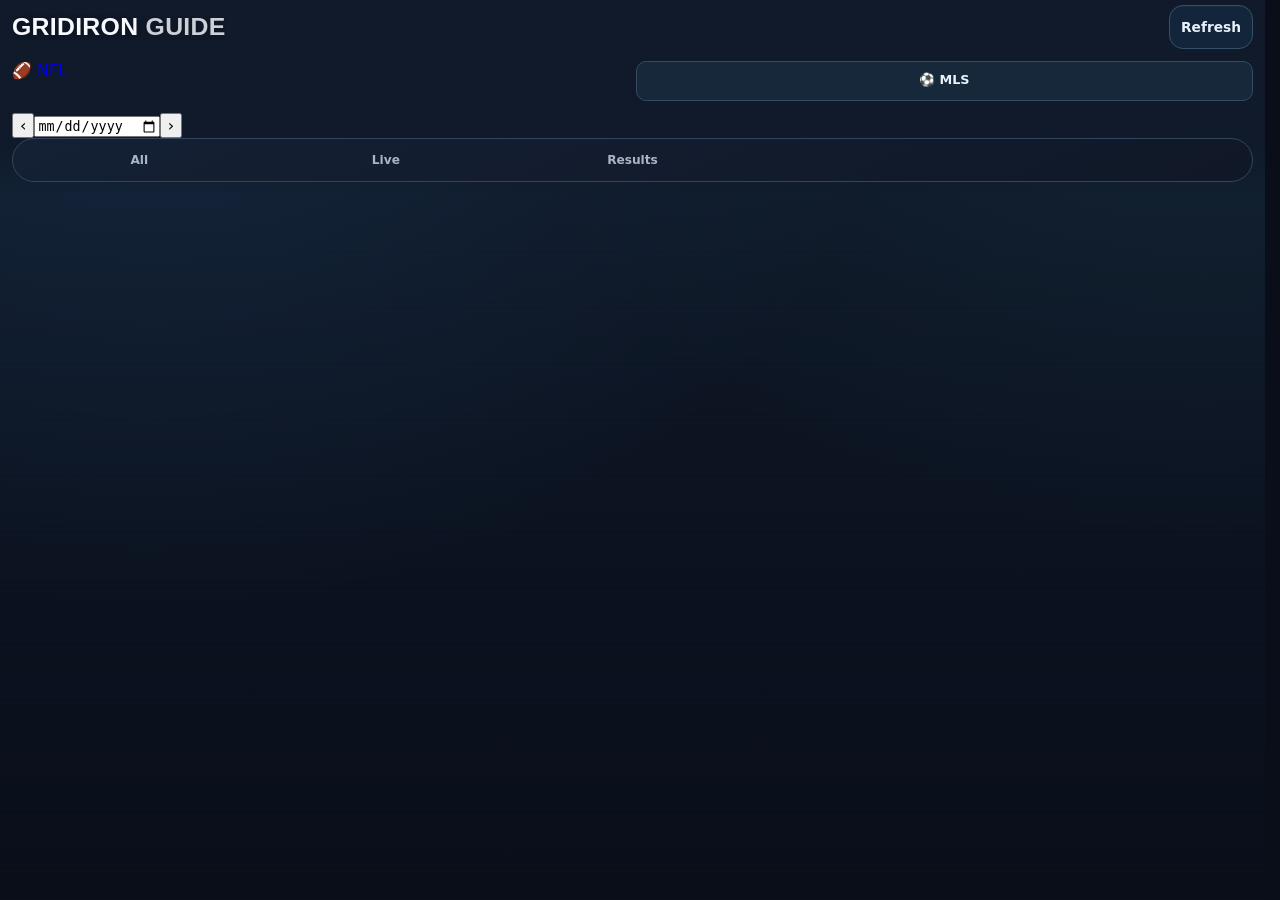
==== soccer.html @ 4ce3f2df "Add isolated soccer schedule preview" ====
<!doctype html><html lang="en"><head><meta charset="utf-8"><meta name="viewport" content="width=device-width,initial-scale=1"><title>Gridiron Guide Soccer</title><link rel="stylesheet" href="./css/app.css"><link rel="stylesheet" href="./css/soccer.css"></head><body><div class="wrap gg-soccer"><header class="app-header"><div class="title-row"><h1 class="brand-wordmark"><span class="brand-gridiron">GRIDIRON</span><span class="brand-guide"> GUIDE</span></h1><button class="refresh" id="soccerRefresh">Refresh</button></div><div class="preview-selectors"><a class="soccer-nfl" href="./">🏈 NFL</a><button id="soccerLeague" aria-label="Switch soccer league">⚽ MLS</button></div><div class="soccer-dates"><button id="soccerPrev" aria-label="Previous day">‹</button><input type="date" id="soccerDate" aria-label="Match date"><button id="soccerNext" aria-label="Next day">›</button></div><nav class="preview-filters" aria-label="Match views"><button data-soccer-view="all">All</button><button data-soccer-view="live">Live</button><button data-soccer-view="results">Results</button></nav></header><main id="soccerSchedule" aria-live="polite"></main></div><script src="./js/core/leagues.js"></script><script src="./js/core/games.js"></script><script src="./js/sports/soccer/adapter.js"></script><script src="./js/sports/soccer/preview.js"></script></body></html>
---- css/app.css ----
:root{
      --bg:#070a12;
      --text:#f7f9ff;
      --muted:#aab4c8;
      --line:rgba(255,255,255,.12);
      --accent:#53b7ff;
      --green:#6affb7;
      --gold:#ffd166;
      --red:#ff365f;
      --shadow:0 14px 42px rgba(0,0,0,.36);
      --radius:18px;
      --gg-page-base:#090e19;
      --gg-page-gradient:radial-gradient(ellipse at 12% 0%,rgba(53,116,175,.17),transparent 48%),radial-gradient(ellipse at 95% 8%,rgba(47,133,151,.10),transparent 40%),linear-gradient(180deg,#101a2a 0%,#0c1422 48%,#090e19 100%);
      --gg-nav-surface:linear-gradient(155deg,#142034,#101827);
      --gg-nav-edge:#30465e;
      --gg-control-surface:#12253a;
      --gg-control-edge:#35516a;
      --gg-control-text:#e9f1fc;
      --gg-counter-muted:#26364a;
    }

    *{box-sizing:border-box}
    /* Keep the viewport and centered content at exactly the same width when
       Results switches between long game cards and a shorter Top 10 list.
       Without a reserved scrollbar lane, the page recenters by several pixels. */
    html{overflow-y:scroll;scrollbar-gutter:stable; -webkit-text-size-adjust:100%; text-size-adjust:100%}
    @supports (scrollbar-gutter:stable){
      html{overflow-y:auto;scrollbar-gutter:stable}
    }
    body{
      margin:0;
      min-height:100svh;
      color:var(--text);
      font-family:Inter,ui-sans-serif,system-ui,-apple-system,BlinkMacSystemFont,"Segoe UI",Roboto,Arial,sans-serif;
      /* The page length changes substantially between Results views. Keep the
         same viewport-anchored gradient instead of stretching it with body height. */
      background:var(--gg-page-base);
      isolation:isolate;
      /* The fixed header already owns the top safe area; body padding here
         double-counts it in WKWebView and pushes Results down on iPhones. */
      padding:0 12px max(28px,env(safe-area-inset-bottom));
    }

    body::after{
      content:"";
      position:fixed;
      inset:0;
      z-index:-1;
      pointer-events:none;
      background:var(--gg-page-gradient);
    }

    body:before{
      content:"";
      position:fixed;
      inset:0;
      pointer-events:none;
      background:repeating-linear-gradient(0deg,rgba(255,255,255,.015),rgba(255,255,255,.015) 1px,transparent 1px,transparent 7px);
      opacity:.42;
    }

    button{font:inherit}
    
    .wrap{
    max-width:760px;
    margin:0 auto;
    position:relative;
    padding-top:var(--header-height,245px);
}

.app-header{
    position:fixed;

    top:0;
    left:0;
    right:0;

    z-index:1000;

    padding-top:calc(env(safe-area-inset-top, 0px) + 5px);

    background:linear-gradient(180deg,#101a2a 0%,rgba(16,26,42,.98) 76%,rgba(16,26,42,0) 100%);

    border-bottom:0;

    backdrop-filter:none;
    -webkit-backdrop-filter:none;

    padding-left:12px;
    padding-right:12px;
    padding-bottom:12px;
}

    .title-row{
      display:flex;
      align-items:center;
      justify-content:space-between;
      gap:10px;
      flex-wrap:nowrap;
    }
    .brand{
      display:flex;
      align-items:center;
      min-width:0;
      flex:1 1 auto;
    }
    .brand-wordmark{
      margin:0;
      min-width:0;
      white-space:nowrap;
      line-height:.9;
      font-family:Impact,Haettenschweiler,"Arial Narrow Bold","Arial Black",sans-serif;
      font-size:clamp(1.25rem,5.6vw,1.7rem);
      font-weight:900;
      letter-spacing:.025em;
      text-transform:uppercase;
      font-stretch:condensed;
      text-shadow:0 2px 10px rgba(0,0,0,.38);
    }
    .brand-gridiron{color:#f7f9ff}
    .brand-guide{color:#f7f9ff; opacity:0.82;}
    @media (max-width:390px){
      .brand-wordmark{font-size:clamp(1.02rem,4.8vw,1.32rem);letter-spacing:.015em}
      .title-row{gap:8px}
    }

    .refresh{
      flex:0 0 auto;
      border:1px solid var(--gg-control-edge);
      color:var(--gg-control-text);
      background:var(--gg-control-surface);
      border-radius:14px;
      padding:9px 11px;
      font-weight:850;
      font-size:.86rem;
      cursor:pointer;
      min-height:44px;
      -webkit-tap-highlight-color:transparent;
      touch-action:manipulation;
      transition:transform .08s ease,background-color .08s ease,border-color .08s ease;
    }
    .refresh:active{transform:scale(.96);background:var(--gg-selected-fill);border-color:var(--gg-selected-stroke);box-shadow:var(--gg-selected-halo)}
    .refresh:disabled{opacity:.62;cursor:default;transform:none;filter:none}
    .refresh:focus{outline:none}
    .refresh:focus-visible,.watch:focus-visible{outline:3px solid rgba(83,183,255,.45);outline-offset:2px}

    .week-bar{
      margin-top:16px;
      padding:11px 12px;
      border:1px solid var(--line);
      border-radius:18px;
      background:linear-gradient(135deg,rgba(255,255,255,.10),rgba(255,255,255,.045));
      display:flex;
      justify-content:space-between;
      align-items:center;
      gap:12px;
      box-shadow:0 10px 30px rgba(0,0,0,.22);
    }
    .week-title{font-weight:1000;letter-spacing:-.02em;font-size:.98rem}
    .week-copy{color:var(--muted);font-size:.98rem;font-weight:750;text-align:right}
    .sort-tabs{display:grid;grid-template-columns:repeat(4,1fr);gap:7px;margin-top:10px}
    .sort-tab{border:1px solid var(--line);border-radius:999px;background:rgba(255,255,255,.06);color:var(--muted);height:36px;font-size:.7rem;font-weight:1000;letter-spacing:.04em;text-transform:uppercase;cursor:pointer;-webkit-tap-highlight-color:transparent;touch-action:manipulation;transition:transform .08s ease,filter .08s ease,background-color .08s ease,border-color .08s ease}
    .sort-tab.active{background:linear-gradient(135deg,var(--green),var(--accent));color:#07111d;border-color:transparent}
    .sort-tab:active{transform:scale(.96);filter:brightness(1.16)}
    .sort-tab:focus{outline:none}
    .sort-tab:focus-visible{outline:3px solid rgba(83,183,255,.45);outline-offset:2px}

    .header-actions{display:flex;align-items:center;gap:8px;flex:0 0 auto}
    .settings-btn{border:1px solid var(--gg-control-edge);color:var(--gg-control-text);background:var(--gg-control-surface);border-radius:14px;padding:9px 10px;font-weight:1000;font-size:.86rem;cursor:pointer;min-height:44px;min-width:44px;display:grid;place-items:center;-webkit-tap-highlight-color:transparent;touch-action:manipulation;transition:transform .08s ease,background-color .08s ease,border-color .08s ease}
    .settings-btn:active{transform:scale(.96);background:var(--gg-selected-fill);border-color:var(--gg-selected-stroke);box-shadow:var(--gg-selected-halo)}
    .settings-btn:focus{outline:none}
    .settings-btn:focus-visible{outline:3px solid rgba(83,183,255,.45);outline-offset:2px}
    .settings-icon{width:22px;height:22px;display:block;flex:none;color:inherit}
    .settings-overlay{position:fixed;inset:0;z-index:5000;background:rgba(0,0,0,.48);display:none;align-items:flex-end;justify-content:center;padding:18px}
    .settings-overlay.open{display:flex}
    .settings-sheet{width:min(720px,100%);max-height:min(78svh,680px);overflow:auto;border:1px solid var(--line);border-radius:24px;background:linear-gradient(180deg,#111827 0%,#070a12 100%);box-shadow:0 24px 80px rgba(0,0,0,.55);padding:16px;color:var(--text)}
    .settings-top{display:flex;align-items:flex-start;justify-content:space-between;gap:12px;margin-bottom:14px}
    .settings-title{font-size:1rem;font-weight:1000;letter-spacing:-.02em;margin:0}
    .settings-subtitle{margin:4px 0 0;color:var(--muted);font-size:.78rem;font-weight:750;line-height:1.25}
    .settings-close{border:1px solid var(--line);border-radius:12px;background:rgba(255,255,255,.08);color:var(--text);width:38px;height:38px;font-weight:1000;cursor:pointer}
    .settings-section{border-top:1px solid var(--line);padding-top:13px;margin-top:12px}
    .settings-section-title{margin:0 0 9px;color:var(--muted);font-size:.68rem;font-weight:1000;letter-spacing:.12em;text-transform:uppercase}
    .settings-provider-grid{display:grid;grid-template-columns:repeat(2,minmax(0,1fr));gap:8px}
    .settings-provider{border:1px solid var(--line);border-radius:14px;background:rgba(255,255,255,.055);color:var(--muted);height:42px;display:flex;align-items:center;justify-content:center;font-size:.72rem;font-weight:1000;letter-spacing:.04em;text-transform:uppercase;cursor:pointer}
    .settings-provider.active{color:#fff;border-color:transparent;box-shadow:0 0 0 2px rgba(255,255,255,.06) inset}
    .settings-provider[data-provider="youtubetv"].active{background:#ff0033;color:#fff}
    .settings-provider[data-provider="hulu"].active{background:#1ce783;color:#07111d}
    .settings-provider[data-provider="paramount"].active{background:#0064ff;color:#fff}
    
    .settings-provider[data-provider="paramount"]{font-size:.66rem}
    .settings-provider[data-provider="fox"].active{background:#fff;color:#003c7e}
    .settings-provider[data-provider="espn"].active{background:#e60012;color:#fff}
    .settings-provider[data-provider="prime"].active{background:#00a8e1;color:#07111d}
    .settings-provider[data-provider="nflplus"].active{background:#013369;color:#fff}
    .settings-hint{margin:10px 0 0;color:var(--muted);font-size:.72rem;font-weight:750;line-height:1.3}
    .settings-version-wrap{border-top:1px solid var(--line);margin-top:14px;padding-top:12px;display:flex;justify-content:center}
    .settings-version{border:0;background:transparent;color:rgba(170,180,200,.72);padding:8px 14px;border-radius:10px;font-size:.66rem;font-weight:800;letter-spacing:.02em;cursor:default;user-select:none;pointer-events:none}
    /* Release 4.10: Favorite Teams */
    .favorite-team-controls{display:grid;grid-template-columns:minmax(0,1fr) auto;gap:8px}
    .favorite-team-select,.favorite-team-add{height:42px;border:1px solid var(--line);border-radius:12px;background:#111827;color:var(--text);font:inherit;font-size:.72rem;font-weight:850}
    .favorite-team-select{width:100%;padding:0 10px}
    .favorite-team-add{padding:0 14px;cursor:pointer}
    .favorite-team-list{display:flex;flex-wrap:wrap;gap:7px;margin-top:9px}
    .favorite-team-chip{border:1px solid rgba(255,209,102,.30);border-radius:999px;background:rgba(255,209,102,.09);color:#ffe29a;min-height:32px;padding:0 10px;display:inline-flex;align-items:center;gap:6px;font-size:.68rem;font-weight:950;cursor:pointer}
    .favorite-team-chip .remove{opacity:.65;font-size:.8rem}
    .favorite-team-empty{color:var(--muted);font-size:.7rem;font-weight:750;padding:3px 0}

    .settings-toggle{display:flex;align-items:center;justify-content:space-between;gap:12px;border:1px solid var(--line);border-radius:14px;background:rgba(255,255,255,.055);padding:10px 12px}
    .settings-toggle-copy{min-width:0}
    .settings-toggle-label{font-size:.78rem;font-weight:1000}
    .settings-toggle-detail{margin-top:3px;color:var(--muted);font-size:.68rem;font-weight:700;line-height:1.25}
    .settings-switch{position:relative;width:46px;height:26px;flex:0 0 auto}
    .settings-switch input{position:absolute;opacity:0;pointer-events:none}
    .settings-switch-track{position:absolute;inset:0;border-radius:999px;background:rgba(255,255,255,.13);border:1px solid var(--line);cursor:pointer;transition:.18s ease}
    .settings-switch-track:after{content:"";position:absolute;width:20px;height:20px;left:2px;top:2px;border-radius:50%;background:#fff;transition:.18s ease;box-shadow:0 2px 8px rgba(0,0,0,.3)}
    .settings-switch input:checked + .settings-switch-track{background:linear-gradient(135deg,var(--green),var(--accent));border-color:transparent}
    .settings-switch input:checked + .settings-switch-track:after{transform:translateX(20px);background:#07111d}
    .widget-help-card{display:flex;align-items:center;justify-content:space-between;gap:12px;border:1px solid var(--line);border-radius:14px;background:rgba(255,255,255,.055);padding:10px 12px}
    .widget-help-button{border:1px solid rgba(83,183,255,.35);border-radius:11px;background:rgba(83,183,255,.12);color:#bfe5ff;min-height:38px;padding:0 12px;font:inherit;font-size:.7rem;font-weight:950;white-space:nowrap;cursor:pointer}
    .game-card.widget-opened{animation:widgetOpenedPulse 1.2s ease-out}
    @keyframes widgetOpenedPulse{0%{box-shadow:0 0 0 0 rgba(106,255,183,.65)}45%{box-shadow:0 0 0 5px rgba(106,255,183,.28),0 0 26px rgba(83,183,255,.18)}100%{box-shadow:0 0 0 0 rgba(106,255,183,0)}}
    .location-controls{display:grid;grid-template-columns:minmax(0,1fr) auto;gap:8px}
    .location-field,.location-button{height:42px;border:1px solid var(--line);border-radius:12px;background:#111827;color:var(--text);font:inherit;font-size:.72rem;font-weight:850}
    .location-field{width:100%;padding:0 10px}
    .location-button{padding:0 12px;cursor:pointer}
    .location-field:disabled,.location-button:disabled{opacity:.45;cursor:not-allowed}

    /* Results controls share the content header instead of occupying a floating row. */
    .results-heading{display:flex;align-items:center;justify-content:flex-end;gap:12px;margin:0}
    .results-heading h2{margin:0;font-size:1.05rem}
    /* One persistent segmented control; its highlight slides rather than
       blinking as Results swaps its content. */
    .results-view-switch{
      display:grid;
      grid-template-columns:repeat(2,minmax(0,1fr));
      flex-shrink:0;
      position:relative;
      isolation:isolate;
      gap:4px;
      padding:3px;
      border:1px solid var(--line);
      border-radius:999px;
      background:rgba(255,255,255,.04);
    }
    .results-view-switch::before{
      content:"";
      position:absolute;
      z-index:0;
      top:4px;
      bottom:4px;
      left:4px;
      width:calc((100% - 12px)/2);
      border-radius:999px;
      background:linear-gradient(135deg,var(--green),var(--accent));
      box-shadow:inset 0 1px 0 rgba(255,255,255,.20);
      transform:translateX(0);
      transition:transform 340ms cubic-bezier(.22,1,.36,1);
      pointer-events:none;
    }
    .results-view-switch[data-selected="fantasy"]::before{transform:translateX(calc(100% + 4px))}
    .results-view-switch button{
      position:relative;
      z-index:1;
      min-width:81px;
      border:0;
      border-radius:999px;
      background:transparent;
      color:var(--muted);
      padding:8px 12px;
      font:inherit;
      font-size:.75rem;
      font-weight:900;
      cursor:pointer;
      white-space:nowrap;
      transition:color 200ms ease,transform 210ms cubic-bezier(.2,1.65,.35,1);
      touch-action:manipulation;
      -webkit-tap-highlight-color:transparent;
    }
    .results-view-switch button.active{color:#07111d}
    .weekly-position button,.weekly-scoring-pill{transform:translateZ(0) scale(1);transform-origin:center;transition:transform 210ms cubic-bezier(.2,1.65,.35,1),background 170ms ease,box-shadow 170ms ease;touch-action:manipulation;-webkit-tap-highlight-color:transparent}
    .results-view-switch button:active,.weekly-position button:active,.weekly-scoring-pill:active{transform:scale(.94);transition-duration:85ms}
    .weekly-position button.active{box-shadow:inset 0 1px 0 rgba(255,255,255,.2)}
    .results-view-switch button:focus-visible,.weekly-position button:focus-visible,.weekly-scoring-pill:focus-visible{outline:2px solid var(--accent);outline-offset:3px}
    @media(prefers-reduced-motion:reduce){.results-view-switch::before,.results-view-switch button,.weekly-position button,.weekly-scoring-pill{transition:none!important;transform:none!important}.results-view-switch[data-selected="fantasy"]::before,.games-view-switch[data-selected="live"]::before{transform:translateX(calc(100% + 4px))!important}}
    .weekly-heading{display:flex;align-items:center;justify-content:space-between;gap:10px}
    .weekly-heading h3{margin:0;font-size:1.05rem}
    .weekly-controls{display:flex;align-items:center;justify-content:space-between;gap:8px;margin:12px 0 8px;min-width:0}
    .weekly-scoring-pill{border:1px solid var(--gg-nav-edge);border-radius:999px;background:var(--gg-control-surface);color:var(--text);padding:8px 12px;font:inherit;font-size:.72rem;font-weight:900;cursor:pointer;white-space:nowrap;flex-shrink:0}
    .weekly-stats-pending{color:var(--muted)}
    .weekly-leaders{border:1px solid var(--gg-nav-edge);border-radius:16px;padding:15px;background:var(--gg-nav-surface)}
    .weekly-position{display:flex;gap:6px;flex:1;min-width:0;overflow-x:auto;flex-wrap:nowrap;scrollbar-width:none;-webkit-overflow-scrolling:touch}
    /* Fantasy leaderboard must be a single full-width vertical stack. */
    #weeklyFantasy{display:flex;flex-direction:column;align-items:stretch;justify-content:flex-start;width:100%;min-width:0;box-sizing:border-box;gap:0}
    #weeklyFantasy>.weekly-heading{display:flex;width:100%;flex:0 0 auto;align-items:center}
    #weeklyFantasy>.weekly-controls{display:flex;width:100%;flex:0 0 auto;align-items:center;justify-content:space-between;gap:10px;min-width:0}
    #weeklyFantasy>.weekly-controls>.weekly-position{display:flex;flex:1 1 auto;width:auto;min-width:0;max-width:100%;overflow-x:auto}
    #weeklyFantasy>.weekly-controls>.weekly-scoring-pill{flex:0 0 auto;margin:0;align-self:center}
    #weeklyFantasy>#weeklyFantasyContent{display:block;flex:0 0 auto;width:100%;min-width:0}
    .weekly-position::-webkit-scrollbar{display:none}
    .weekly-position button{border:1px solid var(--gg-nav-edge);border-radius:999px;background:var(--gg-control-surface);color:var(--muted);padding:7px 11px;font-size:.75rem;font-weight:900;cursor:pointer;flex-shrink:0}
    .weekly-position button.active{background:linear-gradient(135deg,var(--green),var(--accent));color:#07111d;border-color:transparent}
    /* Identical Results section header in both subviews; day headings stay inside Games. */
    .results-section-header{display:flex;align-items:center;gap:12px;margin:12px 0 12px;min-height:42px}
    .results-section-title{margin:0;flex-shrink:0;font-size:.82rem;font-weight:1000;letter-spacing:.12em;text-transform:uppercase}
    .results-section-rule{height:1px;flex:1;min-width:8px;background:linear-gradient(90deg,var(--line),transparent)}
    .results-section-header .results-view-switch{margin-left:auto}
    .results-section-header + .day-group{margin-top:0}
    .results-section-header + .weekly-leaders{margin-top:0}
    .results-content > .day-group:first-child{margin-top:0}
    .results-content > .weekly-leaders:first-child{margin-top:0}
    @media(max-width:450px){.results-section-header{gap:8px}.results-section-title{font-size:.76rem}.results-section-header .results-view-switch{flex-shrink:0}}
    @media(max-width:450px){.results-view-switch button{padding:7px 9px;font-size:.68rem}.weekly-heading h3{font-size:.96rem}.weekly-scoring-pill{padding:7px 9px;font-size:.68rem}.weekly-position{gap:4px}.weekly-position button{padding:7px 9px}}

    /* 1.0.2 Results density pass: one title line, no duplicated fantasy heading. */
    .results-view-title{letter-spacing:0;text-transform:none;font-weight:850}
    
    .results-content .completed-results-group{margin:0 0 10px}
    .results-content .completed-results-group + .completed-results-group{margin-top:0}
    @media(max-width:520px){
      .results-section-header{margin:4px 0 5px;gap:6px}
      .results-section-title{font-size:.83rem;letter-spacing:.015em;white-space:nowrap}
      .results-section-header .results-view-switch button{min-width:70px;padding:7px 7px;font-size:.67rem}
      #weeklyFantasy{padding-top:7px}
      #weeklyFantasy .weekly-controls{margin:0 0 4px}
    }
    .weekly-player{display:flex;gap:10px;align-items:center;padding:11px 2px;border-top:1px solid var(--line)}
    .weekly-rank{width:22px;color:var(--muted);font-weight:900}
    .weekly-player-info{flex:1;min-width:0}
    .weekly-player-name{font-weight:900;overflow:hidden;text-overflow:ellipsis;white-space:nowrap}
    .weekly-player-detail,.weekly-progress{color:var(--muted);font-size:.76rem;margin-top:4px}
    .weekly-player-points{font-weight:1000;color:var(--green);white-space:nowrap}

/* Results-only subview; Fantasy remains a separate dashboard destination. */
.results-division-toggle{display:grid;grid-template-columns:1fr 1fr;gap:4px;padding:4px;margin:3px 0 12px;border:1px solid var(--gg-nav-edge);border-radius:999px;background:var(--gg-nav-surface)}
.results-division-toggle button{border:0;border-radius:999px;background:transparent;color:var(--muted);padding:10px 8px;font-size:.76rem;font-weight:950;cursor:pointer;touch-action:manipulation}
.results-division-toggle button.active{background:linear-gradient(135deg,var(--green),var(--accent));color:#07111d}
.results-division-toggle button:focus-visible{outline:2px solid var(--accent);outline-offset:2px}
/* Compact conference filters: same dimensions and active palette as Fantasy position pills. */
/* Conference active state matches the newer Fantasy selected fill, not the legacy mint gradient. */
.division-conference-toggle button.active{background:var(--gg-selected-fill)!important;color:#f7fffc!important;border-color:var(--gg-selected-stroke)!important;box-shadow:0 0 9px rgba(98,228,182,.12),inset 0 1px 0 rgba(255,255,255,.045)!important}

.division-conference-toggle{display:flex;align-items:center;gap:6px;margin:0 0 12px;padding:0;background:transparent;border:0}
.division-conference-toggle button{flex:0 0 auto;border:1px solid var(--line);border-radius:999px;background:rgba(255,255,255,.06);color:var(--muted);padding:7px 11px;font-size:.75rem;font-weight:900;cursor:pointer;touch-action:manipulation;-webkit-tap-highlight-color:transparent;transition:background 170ms ease,box-shadow 170ms ease,color 170ms ease}
.division-conference-toggle button.active{background:linear-gradient(135deg,var(--green),var(--accent));color:#07111d;border-color:transparent;box-shadow:inset 0 1px 0 rgba(255,255,255,.2)}
.division-conference-toggle button:focus-visible{outline:2px solid var(--accent);outline-offset:2px}
.division-conference{margin:13px 0 18px}.division-conference-title{font-size:.79rem;letter-spacing:.12em;color:var(--muted);font-weight:1000;margin:0 0 9px}
.division-grid{display:grid;grid-template-columns:repeat(auto-fit,minmax(min(100%,300px),1fr));gap:10px}
.division-card{padding:12px;border:1px solid var(--line);border-radius:16px;background:linear-gradient(155deg,rgba(21,31,51,.96),rgba(8,12,22,.98))}
.division-card-title{font-weight:950;font-size:.9rem;letter-spacing:.06em;margin-bottom:10px;color:var(--green)}
.division-table{width:100%;border-collapse:collapse;font-size:.81rem;font-variant-numeric:tabular-nums}
.division-table th{text-align:right;color:var(--muted);font-size:.63rem;padding:0 3px 7px}
.division-table th:first-child,.division-table td:first-child{text-align:left}
.division-table td{text-align:right;padding:8px 3px;border-top:1px solid rgba(255,255,255,.08)}
.division-table td:first-child{font-weight:850}.division-table .division-record{color:var(--green)}
.division-team-cell{display:flex;align-items:center;gap:7px;min-width:0;white-space:nowrap}
.division-team-cell .team-helmet{width:27px;height:23px;min-width:27px;object-fit:contain;flex-shrink:0}
.division-team-name{min-width:0;font-size:clamp(.72rem,2.85vw,.81rem);letter-spacing:-.015em}
.division-note{font-size:.7rem;color:var(--muted);margin:10px 2px}

    .fantasy-block{position:relative;z-index:1;margin:9px 0 10px;padding:9px 10px;border:1px solid rgba(255,255,255,.10);border-radius:14px;background:rgba(255,255,255,.045)}
    .fantasy-title{display:flex;align-items:center;gap:6px;margin-bottom:7px;color:#ffd166;font-size:.67rem;font-weight:1000;letter-spacing:.08em;text-transform:uppercase}

    /* Collapsible per-game fantasy leaders; preserve the score pulse styling. */
    .fantasy-block > summary{list-style:none;display:flex;align-items:center;justify-content:space-between;gap:8px;cursor:pointer;min-height:30px;-webkit-tap-highlight-color:transparent;touch-action:manipulation}
    .fantasy-block > summary::-webkit-details-marker{display:none}
    .fantasy-block > summary .fantasy-title{margin:0}
    .fantasy-block[open] .fantasy-body{cursor:pointer;-webkit-tap-highlight-color:transparent}
    .fantasy-block > summary{justify-content:flex-start}
    .fantasy-block .fantasy-body{padding-top:7px}
    .fantasy-block > summary:focus-visible{outline:2px solid var(--accent);outline-offset:3px;border-radius:6px}
    @media(prefers-reduced-motion:reduce){.fantasy-block > summary:after{transition:none}}
    .fantasy-list{display:grid;gap:6px}
    .fantasy-player{display:block;grid-template-columns:18px minmax(0,1fr) auto;align-items:center;gap:7px;color:var(--text);font-size:.98rem;font-weight:800;padding: 6px 0; line-height: 1.05;}
    .fantasy-player.mvp{padding:0;border-radius:0;background:none;box-shadow:none}
    .fantasy-player-name{white-space:nowrap;overflow:hidden;text-overflow:ellipsis}
    .fantasy-player-meta{display:flex;align-items:center;gap:5px;color:var(--muted);font-size:.74rem;font-weight:700;text-transform:uppercase;margin-top:2px;white-space:nowrap;overflow:hidden;text-overflow:ellipsis;opacity: .85;}
    .fantasy-tag{display:inline-flex;align-items:center;height:16px;border-radius:999px;padding:0 5px;background:rgba(83,183,255,.16);color:#bfe7ff;font-size:.58rem;font-weight:1000;line-height:1}
    .fantasy-team{display:inline-flex;align-items:center;height:16px;border-radius:999px;padding:0 5px;background:rgba(106,255,183,.13);color:#b8ffdc;font-size:.58rem;font-weight:1000;line-height:1}
    .fantasy-line{min-width:0;overflow:hidden;text-overflow:ellipsis}
    .fantasy-points{color:var(--green);font-size:.80rem;font-weight:1000}
    /* Consistent player identity across final game cards and weekly Top 10. */
    .fantasy-player-name,.weekly-player-name{
      font-size:.98rem;font-weight:900;line-height:1.15;letter-spacing:-.015em;
      overflow:hidden;text-overflow:ellipsis;white-space:nowrap;
    }
    .fantasy-player-meta{
      display:flex;align-items:center;gap:5px;min-width:0;max-width:100%;
      margin-top:3px;color:var(--muted);font-size:.74rem;font-weight:750;
      line-height:1.25;text-transform:uppercase;white-space:nowrap;overflow:hidden;
      text-overflow:ellipsis;opacity:.9;
    }
    .fantasy-team,.fantasy-tag{
      display:inline-flex;flex:0 0 auto;align-items:center;justify-content:center;
      height:17px;padding:0 6px;border-radius:999px;font-size:.60rem;
      font-weight:1000;line-height:1;letter-spacing:.01em;
    }
    .fantasy-line{display:block;flex:1 1 auto;min-width:0;overflow:hidden;text-overflow:ellipsis;white-space:nowrap}
    .weekly-player-info .fantasy-player-meta{margin-top:4px}
    .weekly-player-points{font-size:.98rem;font-variant-numeric:tabular-nums;letter-spacing:-.01em}

    /* Compact mobile Top 10: retain two-line player identity, ten independent
       rankings, and legible scores without inflating each row in WKWebView. */
    @media (max-width:520px){
      /* Same shared Results header in both subviews; no toggle jump. */
      .results-section-header{min-height:34px;margin:0 0 3px}
      #weeklyFantasy{padding:10px 11px 11px}
      #weeklyFantasy .weekly-heading h3{font-size:.94rem;line-height:1.12}
      #weeklyFantasy .weekly-controls{margin:7px 0 4px;gap:6px}
      #weeklyFantasy .weekly-position button{padding:6px 9px;font-size:.69rem}
      #weeklyFantasy .weekly-scoring-pill{padding:6px 9px;font-size:.68rem}
      #weeklyFantasy .weekly-progress{margin:2px 0 3px;font-size:.69rem;line-height:1.15}
      /* Measured against 942 x 2048 iOS screenshot: ~120 screen pixels
         between the Top 10 panel and bottom bar. With ~2.4 image pixels
         per CSS px, adding 3px to each of 10 rows consumes ~72 pixels
         and preserves ~48px (~20 CSS px) of breathing room. */
      #weeklyFantasy .weekly-player{padding:6px 2px;gap:7px;min-height:49px}
      #weeklyFantasy .weekly-rank{flex-basis:17px;width:17px;font-size:.79rem}
      #weeklyFantasy .weekly-player-name{font-size:.89rem;line-height:1.1}
      #weeklyFantasy .weekly-player-info .fantasy-player-meta{
        font-size:.66rem;line-height:1.12;margin-top:2px;gap:4px;
      }
      #weeklyFantasy .fantasy-team,#weeklyFantasy .fantasy-tag{
        height:15px;padding:0 5px;font-size:.55rem;
      }
      #weeklyFantasy .weekly-player-points{font-size:.89rem}
    }

    /* Shorter handsets retain the compact version so the complete Top 10
       stays as accessible as the available screen height permits. */
    @media (max-width:520px) and (max-height:740px){
      #weeklyFantasy .weekly-player{padding:4px 2px;min-height:42px}
    }

    .weekly-rank{flex:0 0 22px;font-variant-numeric:tabular-nums}

    .no-provider{color:var(--muted);font-size:.68rem;font-weight:900;text-transform:uppercase;letter-spacing:.03em}
    @media (min-width:700px){.settings-provider-grid{grid-template-columns:repeat(4,minmax(0,1fr))}.settings-overlay{align-items:center}.settings-sheet{border-radius:26px}}

    .day-group{margin:16px 0 22px}
    .day-heading{
      display:flex;align-items:center;gap:10px;
      margin:0 0 8px;
      color:var(--text);
      font-size:.82rem;
      font-weight:1000;
      letter-spacing:.12em;
      text-transform:uppercase;
    }
    .day-heading:after{content:"";height:1px;flex:1;background:linear-gradient(90deg,var(--line),transparent)}
    .games{display:grid;gap:10px}

    .game-card{
      position:relative;
      overflow:hidden;
      border:1px solid var(--line);
      border-radius:var(--radius);
      background:linear-gradient(155deg,rgba(21,31,51,.96),rgba(8,12,22,.98));
      box-shadow:var(--shadow);
      padding:12px;
    }
    .game-card.live-game{
      border-color:rgba(255,54,95,.46);
      background:radial-gradient(circle at 100% 0%,rgba(255,54,95,.16),transparent 38%),linear-gradient(155deg,rgba(21,31,51,.96),rgba(8,12,22,.98));
    }
    .game-card:before{
      content:"";
      position:absolute;
      inset:0;
      border-radius:inherit;
      background:linear-gradient(155deg,rgba(83,183,255,.035),transparent 65%);
      pointer-events:none;
    }

    /* One-shot feedback for a score detected after the card is already visible. */
    .game-card.score-change:after{
      content:"";
      position:absolute;
      inset:0;
      z-index:8;
      border-radius:inherit;
      pointer-events:none;
      animation:score-card-pulse 1.25s cubic-bezier(.22,.72,.2,1) both;
    }
    .team-score.score-changed{
      animation:score-number-pop 1.25s cubic-bezier(.22,.72,.2,1) both;
    }
    @keyframes score-card-pulse{
      0%{box-shadow:inset 0 0 0 1px rgba(106,255,183,0),0 0 0 rgba(83,183,255,0);opacity:0}
      22%{box-shadow:inset 0 0 0 2px rgba(106,255,183,.72),0 0 24px rgba(83,183,255,.30);opacity:1}
      100%{box-shadow:inset 0 0 0 1px rgba(106,255,183,0),0 0 0 rgba(83,183,255,0);opacity:0}
    }
    @keyframes score-number-pop{
      0%{transform:scale(1);color:inherit;text-shadow:none}
      28%{transform:scale(1.22);color:var(--green);text-shadow:0 0 14px rgba(106,255,183,.72)}
      100%{transform:scale(1);color:inherit;text-shadow:none}
    }
    @media (prefers-reduced-motion:reduce){
      .game-card.score-change:after,.team-score.score-changed{animation:none}
    }

    .live-details{
    margin:0 0 10px;
    text-align:center;
}

.game-clock{
    font-size:.78rem;
    color:var(--muted);
    font-weight:850;
    letter-spacing:.03em;
    text-transform:uppercase;
  }

  .game-clock-top{
    flex:1;
    text-align:center;
    color:var(--muted);
    font-size:.90rem;
    font-weight:900;
    letter-spacing:.03em;
}

.possession{
    display:inline-flex;
    align-items:center;
    justify-content:center;
    font-size:.8rem;
    line-height:1;
  }

    .game-top{display:flex;justify-content:space-between;align-items:center;gap:10px;position:relative;z-index:1}
    .time{font-size:.78rem;color:var(--muted);font-weight:850;letter-spacing:.03em;text-transform:uppercase}
    .badges{display:flex;gap:6px;flex-wrap:wrap;justify-content:flex-end}
    .badge{border:1px solid var(--line);border-radius:999px;background:rgba(255,255,255,.07);padding:5px 8px;font-size:.66rem;line-height:1;letter-spacing:.05em;font-weight:1000;color:var(--muted);text-transform:uppercase}
    .badge.network{background:var(--gold);border-color:transparent;color:#111827}
    .badge.live{background:var(--red);border-color:transparent;color:white;animation:pulse 1.15s ease-in-out infinite}
    
    .badge.national-confirmed{background:rgba(105,165,255,.13);border-color:rgba(105,165,255,.42);color:#b9d5ff;white-space:nowrap}
    .badge.local-confirmed{background:rgba(106,255,183,.13);border-color:rgba(106,255,183,.42);color:#b8ffdc;white-space:nowrap}
    
    button.badge{appearance:none;-webkit-appearance:none;font-family:inherit;margin:0}
    .follow-badge{display:inline-flex;align-items:center;gap:4px;cursor:pointer;touch-action:manipulation;-webkit-tap-highlight-color:transparent;transition:transform .08s ease,background-color .16s ease,border-color .16s ease,color .16s ease}
    .follow-badge:active{transform:scale(.95)}
    .follow-badge:focus-visible{outline:3px solid rgba(83,183,255,.45);outline-offset:2px}
    .follow-badge svg{width:11px;height:11px;display:block;flex:0 0 auto}
    .follow-badge.following{background:rgba(106,255,183,.16);border-color:rgba(106,255,183,.34);color:#b8ffdc}
    @keyframes pulse{50%{box-shadow:0 0 0 7px rgba(255,54,95,.13)}}

    .teams-row{
      display:grid;
      grid-template-columns:minmax(0,1fr) 20px minmax(0,1fr);
      align-items:center;
      gap:8px;
      margin:12px 0 9px;
      position:relative;
      z-index:1;
    }
    .team-row{display:flex;align-items:center;gap:7px;min-width:0;border-radius:10px;padding:2px 3px}
    .team-row.home{justify-content:flex-end;text-align:right}
    .team-row.winner{background:rgba(106,255,183,.14);box-shadow:inset 0 0 0 8px rgba(106,255,183,.18)}
    
    .team-logo{width:48px;height:48px;object-fit:contain;object-position:center;flex:0 0 auto;filter:drop-shadow(0 4px 7px rgba(0,0,0,.25))}
    .team-logo.fallback{display:grid;place-items:center;border-radius:50%;background:rgba(255,255,255,.09);color:var(--text);font-size:.67rem;font-weight:1000;border:1px solid var(--line);filter:none}
    /* Exact original helmet artwork, rebuilt from two tintable grayscale layers. */
    .team-helmet{width:48px;height:48px;display:block;flex:0 0 auto;overflow:visible;filter:drop-shadow(0 4px 7px rgba(0,0,0,.25))}
    .team-helmet.face-left{transform:scaleX(-1)}
    @media (max-width:520px){.team-helmet{width:42px;height:42px}}
    @supports (-webkit-touch-callout:none){.team-helmet{width:40px;height:40px}}
    @media (max-width:390px){.team-helmet{width:36px;height:36px}}
    .team-name{min-width:0;font-size:.92rem;line-height:1.05;font-weight:1000;letter-spacing:-.02em;white-space:nowrap;overflow:hidden;text-overflow:ellipsis;text-transform:uppercase;font-style:italic}
    .vs{color:#c4cad7;font-size:.82rem;font-weight:1000;text-align:center;opacity:.92}

.center-score{
    display:flex;
    align-items:center;
    justify-content:center;
    gap:18px;
}

.center-score .team-score{
    font-size:1.6rem;
    min-width:28px;
    text-align:center;
}

.team-stack{
    display:flex;
    flex-direction:column;
    align-items:center;
}

.team-record{
    font-size:.78rem;
    font-weight:900;
    color:var(--muted);
    line-height:1;
}

.center-score .team-score.winner{
    color:var(--green);
}

    /* Clean card stream/final/live styling */
    .badge{ text-transform:uppercase; }
    .badge.final{background:rgba(106,255,183,.16);border-color:rgba(106,255,183,.3);color:#b8ffdc}
    .badge.scheduled{background:rgba(255,255,255,.07);color:var(--muted)}
    .team-row.winner{background:rgba(106,255,183,.10);box-shadow:inset 0 0 0 1px rgba(106,255,183,.18)}
    .team-row.loser{opacity:.64}
    .team-row.winner .team-name{color:#fff}
    .team-score{font-size:1rem;font-weight:1000;color:#fff;min-width:24px;text-align:center}
    .team-row.winner .team-score{color:var(--green)}
    .team-row.winner{ box-sizing:border-box;}
    .winner-cup{font-size:.75rem;filter:drop-shadow(0 2px 4px rgba(0,0,0,.35))}
    .live-meta{display:flex;align-items:center;gap:10px;flex-wrap:wrap;color:var(--muted);font-size:.72rem;font-weight:800}
    .live-meta-item{display:inline-flex;align-items:center;gap:4px;white-space:nowrap}
    .ball-icon{font-size:.78rem}
    .timeout-wrap{display:inline-flex;align-items:center;gap:4px;white-space:nowrap}
    .provider-icons{display:flex;align-items:center;gap:6px;min-width:0;flex-wrap:wrap}
    .provider-icon{width:34px;height:28px;border:1px solid var(--line);border-radius:9px;background:rgba(255,255,255,.07);color:#fff;font-size:.52rem;font-weight:1000;letter-spacing:.01em;cursor:pointer;display:flex;align-items:center;justify-content:center;text-align:center;line-height:1;text-transform:uppercase;padding:0 3px;white-space:nowrap}.provider-icon.prime{width:44px;font-size:.48rem}
    .provider-icon.primary{box-shadow:0 0 0 2px rgba(83,183,255,.18);border-color:rgba(83,183,255,.42)}
    .provider-icon.prime{background:#00a8e1;color:#03121a}
    .provider-icon.peacock{background:linear-gradient(135deg,#ffcf33,#00a1de,#7ac143,#ef3e42);color:#07111d}
    .provider-icon.espn{background:#e60012;color:white}
    .provider-icon.paramount{background:#0064ff;color:white}
    .provider-icon.fox{background:#003c7e;color:white}
    .provider-icon.hulu{background:#1ce783;color:#07111d}
    .provider-icon.nflnetwork,.provider-icon.nflplus{background:#013369;color:white}
    .provider-icon.youtubetv,.provider-icon.sundayticket{background:#ff0033;color:white}
    .provider-icon.sundayticket{width:38px;font-size:.48rem}
    .provider-icon:focus{outline:3px solid rgba(83,183,255,.45);outline-offset:2px}
    .lower-row{display:flex;align-items:center;justify-content:space-between;gap:10px;position:relative;z-index:1}
    .game-info{min-width:0;display:flex;flex-wrap:wrap;align-items:center;gap:6px;color:var(--muted);font-size:.78rem;font-weight:750}
    .game-info span:first-child{white-space:nowrap;overflow:hidden;text-overflow:ellipsis;max-width:170px}
    .watch{
      flex:0 0 auto;
      width:auto;
      min-width:106px;
      height:44px;
      border:0;
      border-radius:12px;
      padding:0 12px;
      color:#07111d;
      background:linear-gradient(135deg,var(--green),var(--accent));
      font-size:.75rem;
      font-weight:1000;
      letter-spacing:.035em;
      cursor:pointer;
      display:flex;
      align-items:center;
      justify-content:center;
      gap:5px;
    }
    .watch svg{width:16px;height:16px}

    .empty{border:1px dashed var(--line);border-radius:var(--radius);padding:28px 20px;text-align:center;color:var(--muted);background:rgba(255,255,255,.035)}
    .empty h2{margin:0 0 8px;color:var(--text)}
    .week-complete-cta{cursor:pointer;-webkit-tap-highlight-color:transparent;touch-action:manipulation;transition:transform .08s ease,background-color .08s ease,border-color .08s ease}
    .week-complete-cta:active{transform:scale(.99);background:rgba(255,255,255,.06);border-color:rgba(83,183,255,.35)}
    .week-complete-cta:focus-visible{outline:3px solid rgba(83,183,255,.45);outline-offset:2px}
    .toast{position:fixed;left:14px;right:14px;bottom:max(14px,env(safe-area-inset-bottom));z-index:30;background:#111827;color:#fff;border:1px solid var(--line);border-radius:16px;padding:12px 13px;box-shadow:var(--shadow);transform:translateY(140%);transition:.22s ease;font-weight:750}.toast.show{transform:translateY(0)}
    .logo{
    width:42px;
    height:42px;
    border-radius:12px;

    background:
      linear-gradient(
        135deg,
        #4da3ff,
        #255cff
      );

    box-shadow:
      0 8px 24px rgba(37,92,255,.35);
    }
    @media (min-width:700px){
      body{padding-inline:24px}
      .games{grid-template-columns:repeat(2,minmax(0,1fr))}
      .week-copy{text-align:left}
      .team-name{flex:1;}
    }

    /* Scoreboard alignment / collision fixes */
    .game-top{display:grid;grid-template-columns:minmax(82px,1fr) auto minmax(82px,1fr);align-items:center;gap:8px;position:relative}
    .game-top .time{justify-self:start}
    .game-top .badges{justify-self:end}
    .game-clock-top{position:absolute;left:50%;top:50%;transform:translate(-50%,-50%);text-align:center;white-space:nowrap;min-width:88px;z-index:2}
    .teams-row{grid-template-columns:minmax(0,1fr) auto minmax(0,1fr);gap:8px}
    .team-row{display:grid;grid-template-columns:auto minmax(0,1fr);align-items:center;gap:7px;min-width:0}
    .team-row.home{grid-template-columns:minmax(0,1fr) auto}
    .team-row .team-name{min-width:0;max-width:100%;overflow:hidden;text-overflow:ellipsis;white-space:nowrap}
    .center-score{display:grid;grid-template-columns:30px 18px 30px;align-items:center;justify-content:center;gap:4px;min-width:86px}
    .center-score .team-score{min-width:0;width:30px;text-align:center}
    .center-score .vs{width:18px;text-align:center}
    @media (max-width:520px){.teams-row{gap:4px}.team-row{gap:4px}.team-logo{width:42px;height:42px}.team-name{font-size:.82rem}.center-score{grid-template-columns:25px 14px 25px;min-width:68px;gap:2px}.center-score .team-score{width:25px;font-size:1.45rem}.center-score .vs{width:14px;font-size:.72rem}}


    /* Keep LIVE / FINAL / SCHEDULED pinned to the top-right corner */
    .game-top .badges{
      position:absolute;
      right:0;
      top:50%;
      transform:translateY(-50%);
      z-index:3;
      justify-self:auto;
    }
    .game-top .game-clock-top{
      position:absolute;
      left:50%;
      top:50%;
      transform:translate(-50%,-50%);
      translate:none;
      z-index:2;
      pointer-events:none;
    }


    /* Possession icon should not push the team name away from its logo */
    .team-row{position:relative}
    .team-row .possession{
      position:absolute;
      top:50%;
      transform:translateY(-50%);
      z-index:2;
      pointer-events:none;
    }
    .team-row:not(.home) .possession{
      right:-2px;
    }
    .team-row.home .possession{
      left:-2px;
    }
    .team-row:not(.home):has(.possession) .team-name{
      padding-right:18px;
    }
    .team-row.home:has(.possession) .team-name{
      padding-left:18px;
    }

    /* Extend final-game winner highlight through the winning score */
    .game-card.away-winner .teams-row,.game-card.home-winner .teams-row{position:relative;isolation:isolate}
    .game-card.away-winner .team-row.winner,.game-card.home-winner .team-row.winner{background:transparent;box-shadow:none}
    .game-card.away-winner .teams-row:before,.game-card.home-winner .teams-row:before{content:"";position:absolute;top:-6px;bottom:-6px;z-index:-1;border-radius:10px;background:rgba(106,255,183,.10);box-shadow:inset 0 0 0 1px rgba(106,255,183,.18);pointer-events:none}
    .game-card.away-winner .teams-row:before{left:0;width:calc(50% - 9px)}
    .game-card.home-winner .teams-row:before{right:0;width:calc(50% - 9px)}


    /* Lock clock and @ to the exact same card centerline */
    .teams-row{position:relative}
    .center-score{position:relative;min-width:86px}
    .center-score .vs{position:absolute;left:50%;top:50%;transform:translate(-50%,-50%);width:18px;margin:0;text-align:center;z-index:3}
    .center-score .team-score:first-child{justify-self:start;margin-right:13px}
    .center-score .team-score:last-child{justify-self:end;margin-left:13px}
    @media (max-width:520px){.center-score{min-width:68px}.center-score .vs{width:14px}.center-score .team-score:first-child{margin-right:9px}.center-score .team-score:last-child{margin-left:9px}}


    /* FOX provider chip: match the white/blue Settings treatment */
    .provider-icon.fox{
      background:#fff;
      color:#003c7e;
      border-color:rgba(255,255,255,.85);
    }

    /* iOS team-name fix:
       Earlier mobile rules give the center score a fixed width while each team
       is a minmax(0,1fr) column. Safari aggressively shrinks those flexible
       columns, then the global ellipsis rule truncates nearly every name.
       Give team columns a practical minimum and let names use their available width. */
    @supports (-webkit-touch-callout:none){
      .teams-row{
        grid-template-columns:minmax(92px,1fr) 76px minmax(92px,1fr);
        gap:5px;
      }
      .team-row{
        min-width:92px;
      }
      .team-row .team-name{
        width:auto;
        max-width:none;
        min-width:0;
        overflow:visible;
        text-overflow:clip;
        white-space:nowrap;
        font-size:.78rem;
        letter-spacing:-.025em;
      }
      .team-logo{
        width:40px;
        height:40px;
      }
      .center-score{
        min-width:76px;
        width:76px;
      }
    }

    /* Very narrow iPhones: preserve readable full team names before shrinking scores. */
    @media (max-width:390px){
      @supports (-webkit-touch-callout:none){
        .teams-row{
          grid-template-columns:minmax(84px,1fr) 68px minmax(84px,1fr);
          gap:3px;
        }
        .team-row{min-width:84px;gap:3px}
        .team-row .team-name{font-size:.72rem}
        .team-logo{width:36px;height:36px}
        .center-score{min-width:68px;width:68px}
      }
    }


    /* iOS scoreboard correction: protect score positions from team-name sizing */
    @supports (-webkit-touch-callout:none){
      .teams-row{
        grid-template-columns:minmax(0,1fr) 92px minmax(0,1fr);
        gap:5px;
      }
      .team-row{min-width:0;gap:4px}
      .team-row .team-name{
        min-width:0;
        max-width:100%;
        overflow:hidden;
        text-overflow:ellipsis;
        white-space:nowrap;
        font-size:.76rem;
        letter-spacing:-.03em;
      }
      .team-logo{width:40px;height:40px}

      .center-score{
        position:relative;
        display:grid;
        grid-template-columns:32px 20px 32px;
        width:92px;
        min-width:92px;
        gap:4px;
        align-items:center;
        justify-content:center;
      }
      .center-score .team-score,
      .center-score .team-score:first-child,
      .center-score .team-score:last-child{
        position:static;
        width:32px;
        min-width:32px;
        margin:0;
        padding:0;
        justify-self:center;
        text-align:center;
      }
      .center-score .vs{
        position:static;
        transform:none;
        width:20px;
        margin:0;
        padding:0;
        justify-self:center;
        text-align:center;
      }
    }

    @media (max-width:390px){
      @supports (-webkit-touch-callout:none){
        .teams-row{grid-template-columns:minmax(0,1fr) 82px minmax(0,1fr);gap:3px}
        .team-logo{width:36px;height:36px}
        .team-row .team-name{font-size:.70rem}
        .center-score{
          grid-template-columns:29px 18px 29px;
          width:82px;
          min-width:82px;
          gap:3px;
        }
        .center-score .team-score,
        .center-score .team-score:first-child,
        .center-score .team-score:last-child{width:29px;min-width:29px}
        .center-score .vs{width:18px}
      }
    }


    /* AUTHORITATIVE SCOREBOARD LAYOUT
       Keep away score, @, and home score in separate fixed cells.
       This overrides earlier layout rules in this stylesheet. */
    .center-score{
      display:grid !important;
      grid-template-columns:34px 22px 34px !important;
      width:98px !important;
      min-width:98px !important;
      gap:4px !important;
      align-items:center !important;
      justify-content:center !important;
      position:relative !important;
    }
    .center-score > .team-score{
      position:static !important;
      display:block !important;
      width:34px !important;
      min-width:34px !important;
      max-width:34px !important;
      margin:0 !important;
      padding:0 !important;
      transform:none !important;
      justify-self:center !important;
      text-align:center !important;
      line-height:1 !important;
    }
    .center-score > .team-score:first-child{grid-column:1 !important}
    .center-score > .vs{
      grid-column:2 !important;
      position:static !important;
      display:block !important;
      width:22px !important;
      min-width:22px !important;
      margin:0 !important;
      padding:0 !important;
      transform:none !important;
      justify-self:center !important;
      text-align:center !important;
      line-height:1 !important;
    }
    .center-score > .team-score:last-child{grid-column:3 !important}

    @media (max-width:390px){
      .center-score{
        grid-template-columns:31px 20px 31px !important;
        width:90px !important;
        min-width:90px !important;
        gap:4px !important;
      }
      .center-score > .team-score{
        width:31px !important;
        min-width:31px !important;
        max-width:31px !important;
      }
      .center-score > .vs{
        width:20px !important;
        min-width:20px !important;
      }
    }

    
    .settings-provider[data-provider="directv"].active{background:#00a8e0;color:#07111d}.settings-provider[data-provider="peacock"].active{background:#9b7cff;color:#fff;border-color:rgba(255,255,255,.22)}.settings-provider[data-provider="netflix"].active{background:#e50914;color:#fff}
    .provider-icon.directv{background:#00a8e0;color:#07111d;width:38px}.provider-icon.netflix{background:#e50914;color:#fff;width:42px}

    /* Peacock stream chip: NBC label, Peacock destination */
    .provider-icon.peacock{
      background:#9b7cff;
      color:#fff;
      border-color:rgba(255,255,255,.22);
      width:38px;
    }


    /* Final provider-chip palette. Colors are brand-adjacent rather than
       reproductions of partner logos. */
    body.provider-chip-refresh .provider-icons{gap:5px}
    body.provider-chip-refresh .provider-icon{
      width:46px;
      min-width:46px;
      max-width:46px;
      height:28px;
      padding:0 3px;
      font-size:.49rem;
      letter-spacing:.015em;
      border-width:1px;
      border-style:solid;
    }
    body.provider-chip-refresh .provider-icon.prime{background:#00a8e1;color:#06151c;border-color:#39c4ef}
    body.provider-chip-refresh .provider-icon.peacock{background:#5b2b82;color:#fff;border-color:#76509a}
    body.provider-chip-refresh .provider-icon.espn{background:#b51f2e;color:#fff;border-color:#d04a56}
    body.provider-chip-refresh .provider-icon.paramount{background:#1557d6;color:#fff;border-color:#4c83e6}
    body.provider-chip-refresh .provider-icon.directv{background:#12395b;color:#9edcff;border-color:#285a80}
    body.provider-chip-refresh .provider-icon.netflix{background:#1b1b1b;color:#ff4a55;border-color:rgba(255,74,85,.42)}
    body.provider-chip-refresh .provider-icon.fox{background:#f4f7fb;color:#123f78;border-color:#c7d6e7}
    body.provider-chip-refresh .provider-icon.hulu{background:#1ce783;color:#07140d;border-color:#50ef9e}
    body.provider-chip-refresh .provider-icon.nflnetwork,
    body.provider-chip-refresh .provider-icon.nflplus{background:#10233d;color:#8fdcff;border-color:#315779}
    body.provider-chip-refresh .provider-icon.youtubetv{background:#ff0033;color:#fff;border-color:#ff405f}
    body.provider-chip-refresh .provider-icon.sundayticket{background:#252525;color:#f1cc5b;border-color:#6d6034}
    body.provider-chip-refresh .provider-icon.paramount{font-size:.52rem}
    body.provider-chip-refresh .provider-icon.sundayticket{font-size:.42rem}
    body.provider-chip-refresh .provider-icon.primary{box-shadow:0 0 0 2px rgba(83,183,255,.18);border-color:rgba(83,183,255,.56)}

    /* Mirror the game-card provider palette in Settings. */
    body.provider-chip-refresh .settings-provider.active{
      border-width:1px;
      border-style:solid;
      box-shadow:none;
    }
    body.provider-chip-refresh .settings-provider[data-provider="prime"].active{background:#00a8e1;color:#06151c;border-color:#39c4ef}
    body.provider-chip-refresh .settings-provider[data-provider="peacock"].active{background:#5b2b82;color:#fff;border-color:#76509a}
    body.provider-chip-refresh .settings-provider[data-provider="espn"].active{background:#b51f2e;color:#fff;border-color:#d04a56}
    body.provider-chip-refresh .settings-provider[data-provider="paramount"].active{background:#1557d6;color:#fff;border-color:#4c83e6}
    body.provider-chip-refresh .settings-provider[data-provider="directv"].active{background:#12395b;color:#9edcff;border-color:#285a80}
    body.provider-chip-refresh .settings-provider[data-provider="netflix"].active{background:#1b1b1b;color:#ff4a55;border-color:rgba(255,74,85,.42)}
    body.provider-chip-refresh .settings-provider[data-provider="fox"].active{background:#f4f7fb;color:#123f78;border-color:#c7d6e7}
    body.provider-chip-refresh .settings-provider[data-provider="hulu"].active{background:#1ce783;color:#07140d;border-color:#50ef9e}
    body.provider-chip-refresh .settings-provider[data-provider="nflplus"].active{background:#10233d;color:#8fdcff;border-color:#315779}
    body.provider-chip-refresh .settings-provider[data-provider="youtubetv"].active{background:#ff0033;color:#fff;border-color:#ff405f}

    /* ESPN-inspired horizontal week navigator */
    .week-nav-shell{display:grid;grid-template-columns:38px minmax(0,1fr) 38px;gap:6px;align-items:center;padding:7px 6px}
    .week-arrow{height:48px;border:0;background:transparent;color:var(--accent);font-size:2rem;font-weight:500;cursor:pointer;border-radius:12px}
    .week-arrow:disabled{opacity:.22;cursor:default}
    .week-timeline{display:flex;gap:4px;overflow-x:auto;scroll-behavior:smooth;scrollbar-width:none;overscroll-behavior-x:contain;scroll-snap-type:x proximity;padding:2px 0}
    .week-timeline::-webkit-scrollbar{display:none}
    .week-chip{flex:0 0 112px;height:48px;border:0;border-radius:12px;background:transparent;color:var(--muted);cursor:pointer;display:flex;flex-direction:column;align-items:center;justify-content:center;scroll-snap-align:center}
    .week-chip-title{font-size:.72rem;font-weight:1000;letter-spacing:.03em;text-transform:uppercase;line-height:1}
    .week-chip-range{font-size:.58rem;font-weight:750;margin-top:4px;opacity:.85;text-transform:uppercase}
    .week-chip.active{background:rgba(255,255,255,.09);color:#fff;box-shadow:inset 0 -2px 0 var(--accent)}
    .week-chip.active .week-chip-title{color:#fff}
    @media(max-width:520px){.week-nav-shell{grid-template-columns:30px minmax(0,1fr) 30px}.week-chip{flex-basis:104px}.week-arrow{font-size:1.7rem}}


    .preferred-provider-row{display:grid;grid-template-columns:auto minmax(0,1fr);align-items:center;gap:10px;margin-top:12px}
    .preferred-provider-label{color:var(--muted);font-size:.68rem;font-weight:1000;letter-spacing:.08em;text-transform:uppercase}
    .preferred-provider-select{height:40px;border:1px solid var(--line);border-radius:12px;background:#111827;color:var(--text);padding:0 10px;font:inherit;font-size:.72rem;font-weight:850;min-width:0}
    .week-chip.postseason{background:rgba(83,183,255,.08);color:#bfe7ff}
    .week-chip.postseason.active{background:linear-gradient(135deg,rgba(83,183,255,.28),rgba(49,93,255,.20));box-shadow:inset 0 -2px 0 #53b7ff}
    .week-chip.championship{background:rgba(255,209,102,.10);color:#ffe29a}
    .week-chip.championship.active{background:linear-gradient(135deg,rgba(255,209,102,.30),rgba(255,153,51,.18));box-shadow:inset 0 -2px 0 #ffd166}
    .week-chip.superbowl{background:linear-gradient(135deg,rgba(255,209,102,.16),rgba(83,183,255,.12));color:#fff}
    .week-chip.superbowl.active{background:linear-gradient(135deg,rgba(255,209,102,.42),rgba(83,183,255,.28));box-shadow:inset 0 -2px 0 #ffd166}


    .week-chip-meta{font-size:.48rem;font-weight:1000;letter-spacing:.10em;text-transform:uppercase;line-height:1;margin-bottom:3px;opacity:.82}
    .week-chip.postseason,.week-chip.championship,.week-chip.superbowl{height:54px}
    .week-chip.championship .week-chip-meta,.week-chip.superbowl .week-chip-meta{color:#ffd166}


    .week-chip.future-empty{opacity:.82}
    .week-chip.postseason,.week-chip.championship,.week-chip.superbowl{
      flex-basis:122px;
      height:58px;
    }


    /* Regular-season Week 1 kickoff treatment */
    .week-chip.kickoff{
      background:rgba(106,255,183,.10);
      color:#c8ffe5;
      height:58px;
      flex-basis:122px;
    }
    
    .week-chip.kickoff.active{
      background:linear-gradient(135deg,rgba(106,255,183,.28),rgba(83,183,255,.18));
      box-shadow:inset 0 -2px 0 var(--green);
      color:#fff;
    }


    /* Selected week owns the green highlight; KICKOFF is metadata only */
    .week-chip.active,
    .week-chip.postseason.active,
    .week-chip.championship.active,
    .week-chip.superbowl.active,
    .week-chip.kickoff.active{
      background:linear-gradient(135deg,rgba(106,255,183,.30),rgba(83,183,255,.18)) !important;
      color:#fff !important;
      box-shadow:inset 0 -2px 0 var(--green) !important;
    }
    .week-chip.kickoff{
      background:transparent !important;
      color:var(--muted);
    }
    .week-chip.kickoff .week-chip-meta{
      color:var(--green);
    }
    .week-chip.kickoff.active .week-chip-meta{
      color:#c8ffe5;
    }


    .sort-tabs{grid-template-columns:repeat(2,1fr)}
    .games-view-switch[data-selected="live"]::before{transform:translateX(calc(100% + 4px))}
    .games-view-switch .live-filter-dot{display:none;margin-right:4px;vertical-align:middle}
    
    .games-live-count:not(:empty){display:inline-flex;align-items:center;justify-content:center;min-width:16px;height:16px;padding:0 4px;margin-left:3px;border-radius:20px;background:rgba(255,255,255,.13);font-size:.58rem}
    .games-view-switch[data-selected="live"] .games-live-count:not(:empty){background:rgba(7,17,29,.17)}
    /* Live mode retains the original red LIVE visual language. */
    .games-view-switch.has-live [data-games-view="live"]:not(.active){color:#ff667e}
    .games-view-switch.has-live .live-filter-dot{display:inline-block}
    .games-view-switch[data-selected="live"]::before{background:linear-gradient(135deg,#ff365f,#fa2855);box-shadow:inset 0 1px 0 rgba(255,255,255,.20),0 2px 10px rgba(255,54,95,.17)}
    .games-view-switch[data-selected="live"] [data-games-view="live"].active{color:#fff}
    .games-view-switch[data-selected="live"] .live-filter-dot{background:#fff;box-shadow:0 0 0 3px rgba(255,255,255,.16)}
    .games-view-switch[data-selected="live"] .games-live-count:not(:empty){background:rgba(0,0,0,.20);color:#fff}
    /* Local is contextual: three compact segments only when verified,
       unfinished games exist for the selected market and week. */
    .games-view-switch.has-local{grid-template-columns:repeat(3,minmax(0,1fr));width:min(205px,54vw)}
    .games-view-switch.has-local::before{width:calc((100% - 16px)/3)}
    .games-view-switch.has-local[data-selected="live"]::before{transform:translateX(calc(100% + 4px))}
    .games-view-switch.has-local[data-selected="local"]::before{transform:translateX(calc(200% + 8px));background:linear-gradient(135deg,#66efba,#40b997)}
    .games-view-switch.has-local [data-games-view="local"]:not(.active){color:#80eac0}
    .games-view-switch.has-local [data-games-view="local"].active{color:#071b19}
    .games-local-count{display:inline-flex;align-items:center;justify-content:center;min-width:16px;height:16px;padding:0 4px;margin-left:3px;border-radius:20px;background:rgba(78,213,161,.17);font-size:.58rem}
    .games-view-switch.has-local [data-games-view="local"].active .games-local-count{background:rgba(5,30,22,.16)}
    .games-view-switch.has-local button{min-width:60px;padding:7px 6px;font-size:.68rem}
    @media(max-width:450px){.games-view-switch.has-local button{min-width:0;padding:7px 3px;font-size:.64rem}.games-view-switch.has-local .games-local-count{min-width:14px;height:14px;padding:0 2px;margin-left:1px;font-size:.52rem}}
    @media(max-width:359px){.games-section-header .games-view-title{display:none}.games-view-switch.has-local button{font-size:.62rem}}
    @media(prefers-reduced-motion:reduce){.games-view-switch.has-local[data-selected="local"]::before{transform:translateX(calc(200% + 8px))!important}}
    /* Springy/squishy feedback for fantasy position filters, without changing dimensions. */
    .weekly-position button{will-change:transform;transition:background 170ms ease,box-shadow 170ms ease,color 170ms ease,transform 250ms cubic-bezier(.2,1.7,.3,1)}
    .weekly-position button:active{transform:scaleX(1.10) scaleY(.86);transition:transform 75ms ease-out}
    .weekly-position button.squish-pop{animation:weekly-squish-pop 370ms cubic-bezier(.2,1,.35,1) both}
    @keyframes weekly-squish-pop{0%{transform:scaleX(1.10) scaleY(.86)}38%{transform:scaleX(.94) scaleY(1.09)}68%{transform:scaleX(1.025) scaleY(.98)}100%{transform:scale(1)}}
    @media(prefers-reduced-motion:reduce){.weekly-position button.squish-pop{animation:none}.weekly-position button:active{transform:none}}
    .games-section-header + .games-content .day-group:first-child{margin-top:0}
    .sort-tab{display:flex;align-items:center;justify-content:center;gap:5px}
    .filter-count{display:none;min-width:18px;height:18px;padding:0 5px;border-radius:999px;background:rgba(255,255,255,.13);color:inherit;font-size:.58rem;font-weight:1000;line-height:18px;text-align:center}
    .filter-count.has-count{display:inline-block}
    .sort-tab.active .filter-count{background:rgba(7,17,29,.16)}
    .live-filter-dot{display:none;width:6px;height:6px;border-radius:50%;background:var(--red);box-shadow:0 0 0 3px rgba(255,54,95,.12)}
    .sort-tab.has-live .live-filter-dot{display:inline-block}
    .sort-tab[data-sort="live"].active{background:var(--red);color:#fff;border-color:transparent}
    .dtv-package-setting{display:flex;align-items:center;justify-content:space-between;gap:14px;margin:10px 0}
    /* Keep Settings title + close button visible while the settings body scrolls */
    .settings-header{
      position:sticky !important;
      top:0;
      z-index:20;
      background:var(--panel);
      margin:-1px -1px 0;
      padding:14px 14px 10px;
      border-radius:16px 16px 0 0;
    }
    .settings-header::after{
      content:"";
      position:absolute;
      left:14px;
      right:14px;
      bottom:0;
      height:1px;
      background:var(--line);
    }
    .settings-header .settings-close,
    .settings-header button{
      position:relative;
      z-index:21;
    }


    .settings-sheet>.settings-top{
      position:sticky !important;
      top:0;
      z-index:50;
      background:var(--panel);
      margin:-14px -14px 0;
      padding:14px 14px 11px;
      border-radius:16px 16px 0 0;
      box-shadow:0 8px 12px rgba(0,0,0,.14);
    }
    .settings-sheet>.settings-top .settings-close{
      position:relative;
      z-index:51;
    }


    /* Settings layout: header stays fixed; only content below it scrolls. */
    .settings-sheet{
      display:flex !important;
      flex-direction:column !important;
      overflow:hidden !important;
      max-height:min(92vh,760px);
    }
    .settings-sheet>.settings-top{
      position:relative !important;
      top:auto !important;
      z-index:50;
      flex:0 0 auto;
      background:var(--panel);
      margin:0 !important;
      padding:0 0 11px !important;
      border-radius:0;
      box-shadow:none !important;
    }
    .settings-scroll-body{
      flex:1 1 auto;
      min-height:0;
      overflow-y:auto;
      overflow-x:hidden;
      overscroll-behavior-y:none;
      overscroll-behavior-x:none;
      -webkit-overflow-scrolling:auto;
      padding-right:4px;
    }


    .settings-sheet>.settings-top{
      padding:0 0 7px !important;
      min-height:38px;
      align-items:center;
    }
    .settings-sheet>.settings-top .settings-title{
      margin:0;
      line-height:1.1;
    }


    .settings-sheet>.settings-top{
      box-sizing:border-box;
      min-height:52px !important;
      height:52px;
      padding:7px 4px 7px 2px !important;
      margin:0 !important;
      flex:0 0 52px !important;
      overflow:visible !important;
      align-items:center !important;
    }
    .settings-sheet>.settings-top .settings-title{
      margin:0 !important;
      line-height:1 !important;
    }
    .settings-sheet>.settings-top .settings-close{
      position:relative !important;
      top:auto !important;
      right:auto !important;
      flex:0 0 auto;
      width:38px;
      height:38px;
      margin:0 !important;
      transform:none !important;
      display:grid !important;
      place-items:center;
    }
    @media(max-width:600px){
      .settings-overlay{
        padding-top:max(8px, env(safe-area-inset-top)) !important;
        align-items:flex-start !important;
      }
      .settings-sheet{
        max-height:calc(100dvh - max(16px, env(safe-area-inset-top))) !important;
        margin-top:0 !important;
      }
    }

    /* Special timeline periods: same compact pill language as KICKOFF */
    .week-chip.special-week{
      border-radius:12px !important;
      border:1px solid rgba(255,255,255,.08);
      background:linear-gradient(180deg,rgba(31,48,67,.95),rgba(20,32,46,.95));
      min-width:90px;
      padding:8px 11px !important;
    }
    .week-chip.special-week .week-chip-meta{
      display:block;
      font-size:.48rem;
      font-weight:1000;
      letter-spacing:.08em;
      margin-bottom:2px;
      opacity:.9;
    }
    .week-chip.special-week .week-chip-title{
      font-weight:1000;
    }
    .week-chip.special-week .week-chip-range{
      display:block !important;
      margin-top:2px;
      font-size:.48rem;
      font-weight:800;
      opacity:.78;
      white-space:nowrap;
    }
    .week-chip.wild-card{background:linear-gradient(180deg,rgba(29,50,70,.98),rgba(19,34,49,.98))}
    .week-chip.divisional{background:linear-gradient(180deg,rgba(33,52,72,.98),rgba(21,36,51,.98))}
    .week-chip.conference{background:linear-gradient(180deg,rgba(74,60,31,.96),rgba(45,39,25,.96))}
    .week-chip.pro-bowl{background:linear-gradient(180deg,rgba(35,54,75,.98),rgba(23,38,54,.98))}
    .week-chip.super-bowl{background:linear-gradient(180deg,rgba(88,67,28,.98),rgba(52,41,23,.98));border-color:rgba(255,211,107,.22)}


    .week-chip.special-week{
      min-width:104px !important;
      min-height:48px !important;
      border-width:1px !important;
      border-style:solid !important;
    }
    .week-chip.special-week .week-chip-range{
      display:block !important;
      visibility:visible !important;
      opacity:.88 !important;
      height:auto !important;
      font-size:.48rem !important;
      margin-top:2px !important;
    }
    .week-chip.special-week.wild-card,
    .week-chip.special-week.divisional,
    .week-chip.special-week.pro-bowl{
      border-color:rgba(88,191,255,.35) !important;
    }
    .week-chip.special-week.conference,
    .week-chip.special-week.super-bowl{
      border-color:rgba(255,211,107,.4) !important;
    }
    /* Release 4.4: consistent rounded press feedback for Settings controls. */
    .settings-sheet button{
      -webkit-tap-highlight-color:transparent;
      touch-action:manipulation;
      transform-origin:center;
      transition:transform .08s ease,filter .08s ease,background-color .08s ease,border-color .08s ease;
    }
    .settings-sheet button:active:not(:disabled){
      transform:scale(.96);
      filter:brightness(1.14);
    }
    .settings-sheet button:focus{outline:none}
    .settings-sheet button:focus-visible{
      outline:3px solid rgba(83,183,255,.45);
      outline-offset:2px;
    }
    .settings-sheet button:disabled{transform:none;filter:none}

  
    .local-first-bar{display:flex;justify-content:flex-end;align-items:center;gap:10px;margin-top:10px;padding:0 2px;color:#aeb9cf;font-size:12px;font-weight:800;letter-spacing:.04em;text-transform:uppercase}
    .local-first-copy{display:flex;flex-direction:column;align-items:flex-end;line-height:1.1}
    .local-first-copy small{font-size:10px;font-weight:600;letter-spacing:0;text-transform:none;color:#7f8aa3;margin-top:3px}
    .local-first-switch{position:relative;display:inline-flex;width:44px;height:26px;flex:0 0 auto}
    .local-first-switch input{opacity:0;width:0;height:0}
    .local-first-track{position:absolute;inset:0;border-radius:999px;background:#202633;border:1px solid #3a4250;transition:.18s}
    .local-first-track:before{content:"";position:absolute;width:18px;height:18px;left:3px;top:3px;border-radius:50%;background:#c8d0df;transition:.18s}
    .local-first-switch input:checked + .local-first-track{background:linear-gradient(135deg,#4ee8ba,#48b8ff);border-color:transparent}
    .local-first-switch input:checked + .local-first-track:before{transform:translateX(18px);background:#07131d}

    /* Compact follow control: bell left of kickoff; right edge reserved for verified LOCAL. */
    .game-top .time{display:inline-flex;align-items:center;gap:8px;white-space:nowrap}
    .follow-icon-button{display:inline-flex;align-items:center;justify-content:center;width:30px;height:30px;flex:0 0 30px;padding:5px;border:1px solid rgba(145,164,197,.32);border-radius:50%;background:rgba(145,164,197,.08);color:#a9b8d1;cursor:pointer;touch-action:manipulation}
    .follow-icon-button svg{width:17px;height:17px;display:block}
    .follow-icon-button.following{color:#b8ffdc;border-color:rgba(106,255,183,.48);background:rgba(106,255,183,.12)}
    .follow-icon-button:focus-visible{outline:3px solid rgba(83,183,255,.55);outline-offset:2px}

    /* Results cards are already final: let the scores carry the outcome.
       No empty status header and no boxed-in winner highlight. */
    .results-final-card{padding:10px 12px 12px}
    .results-final-card .teams-row{margin:2px 0 7px}
    .results-final-card .team-row.winner{background:transparent;box-shadow:none}
    .results-final-card .team-row.winner .team-name{color:var(--green)}
    .results-final-card .team-row.loser{opacity:.72}
    .results-final-card.away-winner .teams-row::before,
    .results-final-card.home-winner .teams-row::before{content:none}
    /* Rare OT or confirmed local badge: only then keep a small header. */
    .results-final-card .game-top{min-height:22px;grid-template-columns:1fr auto}
    .results-final-card .game-top .badges{
      position:static;transform:none;grid-column:2;
      justify-self:end;align-self:center;
    }
    .results-final-card .game-top + .teams-row{margin-top:4px}
    /* Results Games only: fit two completed matchup cards more comfortably.
       Keep live/upcoming cards and weekly Top 10 unchanged. */
    .results-final-card{padding:8px 11px 7px}
    .results-final-card .teams-row{margin:0 0 3px}
    .results-final-card .team-row{padding-top:0;padding-bottom:0}
    .results-final-card .fantasy-block{margin:4px 0 0;padding:7px 9px 6px}
    .results-final-card .fantasy-title{margin-bottom:4px}
    .results-final-card .fantasy-list{gap:3px}
    .results-final-card .fantasy-player{padding:3px 0}
    .results-final-card .fantasy-player-meta{margin-top:1px}
    .results-content .games{gap:7px}
  
/* Dashboard navigation: five destinations, existing game data and handlers retained. */
.dashboard-nav{display:grid!important;grid-template-columns:repeat(5,minmax(0,1fr))!important;gap:0!important;margin-top:12px!important;padding:6px 2px!important;border:1px solid var(--gg-nav-edge);border-radius:19px;background:var(--gg-nav-surface);box-shadow:0 8px 25px #0005}
.dashboard-nav .sort-tab{display:flex!important;flex-direction:column;gap:5px!important;height:65px!important;min-width:0;padding:5px 1px!important;background:transparent!important;border:0!important;border-radius:12px!important;color:#c2d0e6!important;position:relative;font-size:clamp(.52rem,2.4vw,.75rem)!important}
.dashboard-nav .sort-tab:not(:last-child):after{content:"";position:absolute;right:0;top:14px;bottom:14px;width:1px;background:rgba(185,205,233,.16)}
.dashboard-nav .sort-tab.active{color:#fff!important;background:rgba(80,184,255,.12)!important}
.dashboard-nav .nav-icon{font-size:1.65rem;line-height:1.15;color:#dceaff;font-weight:800}
.dashboard-nav [data-dashboard="live"] .nav-icon{color:#ff426b}
.dashboard-nav [data-dashboard="local"] .nav-icon{color:#52e5ba}
.dashboard-nav [data-dashboard="fantasy"] .nav-icon{color:#5ce9c1}
.dashboard-nav .nav-label{white-space:nowrap;display:flex;align-items:center;justify-content:center;gap:3px;font-weight:900;text-transform:uppercase}
.dashboard-nav .filter-count{display:inline-flex!important;align-items:center;justify-content:center;min-width:17px;height:17px;padding:0 4px;border-radius:15px;background:#405674;color:white;font-size:.64rem}
.dashboard-nav [data-dashboard="live"] .filter-count{background:#35465b;color:#d7e3f1}
.dashboard-nav [data-dashboard="local"] .filter-count{background:#35465b;color:#d7e3f1}
.dashboard-nav [data-dashboard="results"] .filter-count{background:#35465b;color:#d7e3f1}
.dashboard-nav .filter-count:empty{display:none!important}
/* Main dashboard replaces the nested Games/Results switches. */
.games-section-header .games-view-switch,.results-section-header .results-view-switch{display:none!important}
.dashboard-nav + *{margin-top:0}
#weeklyFantasy .weekly-position button:first-child{font-size:0}
#weeklyFantasy .weekly-position button:first-child:after{content:"ALL";font-size:.75rem}
@media(max-width:390px){.dashboard-nav .sort-tab{height:59px!important}.dashboard-nav .nav-icon{font-size:1.35rem}.dashboard-nav .nav-label{font-size:.55rem}}

/* Dashboard polish: white idle destinations, selective active color and tighter rhythm. */
.app-header{padding-bottom:8px!important}
.week-bar.week-nav-shell{margin-top:9px!important;padding:5px 5px!important;gap:4px!important;border-radius:16px!important}
.week-timeline{align-items:center!important;min-height:64px!important}
.week-chip{flex-basis:30%!important;min-width:0!important;height:52px!important;transition:height .16s ease,background .16s ease!important}
.week-chip.active{height:64px!important;background:linear-gradient(135deg,rgba(22,145,100,.7),rgba(0,86,107,.65))!important;border:1px solid #45efb4!important;border-bottom:3px solid #43efb5!important;border-radius:15px!important;box-shadow:0 4px 14px rgba(0,0,0,.2)!important}
.week-chip.active .week-chip-title{font-size:1.04rem!important}
.week-chip.active .week-chip-range{font-size:.55rem!important;opacity:1!important;white-space:nowrap!important;letter-spacing:-.015em}
.week-chip:not(.active){opacity:.9}
.week-chip:not(.active) .week-chip-range{white-space:nowrap!important;font-size:.54rem!important;letter-spacing:-.015em}
.dashboard-nav{margin-top:8px!important;padding:4px 2px!important;border-radius:17px!important}
.dashboard-nav .sort-tab{height:59px!important;gap:4px!important;color:#c2ccda!important;background:transparent!important}
.dashboard-nav .nav-icon{height:25px;display:grid;place-items:center;color:inherit!important}
.dashboard-nav .nav-icon svg{width:26px;height:26px;display:block}
.dashboard-nav .nav-label{color:inherit!important}
.dashboard-nav .sort-tab.active{background:rgba(195,216,242,.075)!important;color:#55ecc0!important}
.dashboard-nav [data-dashboard="live"].active{color:#ff637f!important;background:rgba(195,216,242,.075)!important}
.dashboard-nav [data-dashboard="results"].active{color:#93caff!important;background:rgba(195,216,242,.075)!important}
/* Badges stay neutral on inactive destinations. The selected tab supplies the accent. */
.dashboard-nav .sort-tab.active [data-count="live"]{background:#eb4167;color:#fff}
.dashboard-nav .sort-tab.active [data-count="local"]{background:#42e2b0;color:#081c1b}
.dashboard-nav .sort-tab.active [data-count="results"]{background:#397eae;color:#fff}
.dashboard-nav .sort-tab:not(:last-child):after{top:10px;bottom:10px}
.dashboard-nav .filter-count{margin-left:2px}
.results-section-header{margin:2px 0 5px!important;min-height:28px!important}
#weeklyFantasy{padding-top:8px!important}
#weeklyFantasy .weekly-controls{margin-top:5px!important}
@media(max-width:390px){.dashboard-nav .sort-tab{height:56px!important}.dashboard-nav .nav-icon svg{width:23px;height:23px}.week-chip.active .week-chip-title{font-size:.98rem!important}}

/* Dashboard cleanup: the five-tab navigation itself identifies the current view.
   Keep the old switches mounted, but never expose duplicate view headers. */
#schedule > .games-section-header,
#schedule > .results-section-header{display:none!important}
#schedule .games-content > .day-group,
#schedule .results-content > .day-group,
#schedule .results-content > .completed-results-group{margin:0 0 9px!important}
#schedule .games-content > .day-group .games{gap:9px}
#schedule .results-content > .weekly-leaders{margin-top:0!important}
#schedule .games-content .day-heading,
#schedule .results-content .day-heading{display:none!important}

/* Fantasy: six equal-width position choices, then progress + scoring mode. */
#weeklyFantasy{padding:10px 12px 11px!important}
#weeklyFantasy > .weekly-controls{
  display:flex!important;flex-direction:column!important;align-items:stretch!important;
  gap:7px!important;width:100%!important;margin:0 0 5px!important
}
#weeklyFantasy > .weekly-controls > .weekly-position{
  display:grid!important;grid-template-columns:repeat(6,minmax(0,1fr))!important;
  gap:5px!important;width:100%!important;max-width:none!important;flex:none!important;
  overflow:visible!important
}
#weeklyFantasy .weekly-position button{
  width:100%;min-width:0;flex-shrink:1;padding:8px 0!important;
  font-size:.74rem!important;text-align:center
}
#weeklyFantasy .weekly-position button:first-child{font-size:.74rem!important}
#weeklyFantasy .weekly-position button:first-child::after{content:none!important}
#weeklyFantasy .weekly-subcontrols{
  display:flex;align-items:center;justify-content:space-between;gap:8px;min-height:32px
}
#weeklyFantasy .weekly-subcontrols .weekly-progress{
  flex:1;min-width:0;margin:0!important;line-height:1.25;
  color:var(--muted);font-size:.72rem;font-weight:700
}
#weeklyFantasy .weekly-subcontrols .weekly-scoring-pill{
  flex:0 0 auto;margin:0;padding:7px 11px!important;font-size:.70rem!important
}
@media(max-width:390px){
  #weeklyFantasy{padding-inline:10px!important}
  #weeklyFantasy > .weekly-controls > .weekly-position{gap:4px!important}
  #weeklyFantasy .weekly-position button{font-size:.68rem!important;padding:7px 0!important}
  #weeklyFantasy .weekly-position button:first-child{font-size:.68rem!important}
  #weeklyFantasy .weekly-subcontrols .weekly-progress{font-size:.66rem}
  #weeklyFantasy .weekly-subcontrols .weekly-scoring-pill{font-size:.66rem!important;padding:7px 8px!important}
}

/* Top-ten viewport fit (v1.0.3 refinement): reclaim ~20 CSS px from
   navigation and fantasy controls, without compressing player rows. */
.app-header{padding-bottom:7px!important}
.week-bar.week-nav-shell{margin-top:8px!important;padding:4px 5px!important}
.week-timeline{min-height:57px!important}
.week-chip.active{height:57px!important}
.week-chip:not(.active){height:50px!important}
.dashboard-nav{margin-top:6px!important;padding:2px 2px!important}
.dashboard-nav .sort-tab{height:53px!important;gap:3px!important}
.dashboard-nav .nav-icon{height:24px}
.dashboard-nav .nav-icon svg{width:24px;height:24px}
#weeklyFantasy{padding:8px 12px 9px!important}
#weeklyFantasy > .weekly-controls{gap:5px!important;margin-bottom:3px!important}
#weeklyFantasy .weekly-position button{padding:7px 0!important}
#weeklyFantasy .weekly-subcontrols{min-height:31px!important}
#weeklyFantasy .weekly-subcontrols .weekly-scoring-pill{padding:6px 11px!important}
@media (max-width:390px){
  .dashboard-nav .sort-tab{height:50px!important}
  .dashboard-nav .nav-icon svg{width:22px;height:22px}
  #weeklyFantasy{padding-inline:10px!important}
  #weeklyFantasy .weekly-position button{padding:5.5px 0!important}
  #weeklyFantasy .weekly-subcontrols .weekly-scoring-pill{padding:6px 8px!important}
}

/* Counter contrast correction: Games uses the same neutral badge as the other
   inactive destinations, then a readable green badge only while selected. */
.dashboard-nav [data-dashboard="games"] .filter-count{
  background:#35465b;
  color:#e4ebf4;
}
.dashboard-nav [data-dashboard="games"].active .filter-count{
  background:#45cba7;
  color:#09231e;
  box-shadow:inset 0 0 0 1px rgba(255,255,255,.14);
}
/* Match the week navigator more closely to the dark-navy dashboard rail,
   while preserving a distinct surface and the highlighted selected week. */
.week-bar.week-nav-shell{
  background:linear-gradient(155deg,#1c2533 0%,#161d29 100%)!important;
}

/* Waiver Wire v2: week-scoped lists, starting with Week 10. */
#weeklyFantasy .waiver-empty-state{padding:20px 8px;text-align:center;color:var(--muted);font-size:.78rem;font-weight:750;line-height:1.4}
#weeklyFantasy .fantasy-mode-switch{
  display:grid;grid-template-columns:1fr 1fr;gap:2px;flex:0 0 auto;
  padding:2px;border:1px solid rgba(184,205,232,.17);border-radius:999px;
  background:rgba(255,255,255,.055);height:31px;min-width:140px
}
#weeklyFantasy .fantasy-mode-switch button{
  border:0;background:transparent;color:#aab7cb;border-radius:999px;
  padding:0 8px;font-size:.71rem;font-weight:900;cursor:pointer;white-space:nowrap;
  -webkit-tap-highlight-color:transparent;touch-action:manipulation;
  transition:background .15s ease,color .15s ease,transform .1s ease
}
#weeklyFantasy .fantasy-mode-switch button.active{
  background:linear-gradient(115deg,#5bf0b5,#4dbaff);color:#061822;
  box-shadow:inset 0 1px 0 rgba(255,255,255,.24)
}
#weeklyFantasy .fantasy-mode-switch button:active{transform:scale(.96)}
#weeklyFantasy .fantasy-mode-switch button:focus-visible{outline:2px solid var(--accent);outline-offset:2px}
#weeklyFantasy .waiver-mode-meta{
  display:none;align-items:center;justify-content:center;min-height:28px;
  border-radius:999px;padding:0 10px;font-size:.66rem;color:var(--muted);
  font-weight:800;white-space:nowrap
}
#weeklyFantasy[data-fantasy-mode="waivers"] .weekly-scoring-pill{display:none!important}
#weeklyFantasy[data-fantasy-mode="waivers"] .waiver-mode-meta{display:inline-flex!important}
#weeklyFantasy .waiver-player .weekly-player-points{color:#a8b7ca;font-size:.75rem;letter-spacing:.015em}
#weeklyFantasy .waiver-player .weekly-player-points[data-rostered="Low"]{color:#6affb7}
#weeklyFantasy .waiver-player .weekly-player-points[data-rostered="Medium"]{color:#f3d18a}
#weeklyFantasy .waiver-player .weekly-player-points[data-rostered="High"]{color:#9caabe}
#weeklyFantasy .waiver-player .fantasy-player-meta{gap:5px}
@media(max-width:390px){
  #weeklyFantasy .fantasy-mode-switch{min-width:125px;height:29px}
  #weeklyFantasy .fantasy-mode-switch button{font-size:.65rem;padding-inline:5px}
  #weeklyFantasy .waiver-mode-meta{font-size:.58rem;padding-inline:5px}
}

/* Waiver quick takes: same compact collapsed Top 10 row height. */
#weeklyFantasy .waiver-entry{display:block;margin:0;padding:0;min-width:0}
#weeklyFantasy .waiver-entry>summary.weekly-player{
  list-style:none;cursor:pointer;user-select:none;-webkit-tap-highlight-color:transparent;
  margin:0;width:100%;align-items:center;gap:7px
}
#weeklyFantasy .waiver-entry>summary.weekly-player::-webkit-details-marker{display:none}
#weeklyFantasy .waiver-entry>summary.weekly-player::marker{content:""}
#weeklyFantasy .waiver-entry>summary.weekly-player:focus-visible{
  outline:2px solid var(--accent);outline-offset:-2px;border-radius:7px
}
#weeklyFantasy .waiver-entry>summary .weekly-player-info{min-width:0;flex:1}
#weeklyFantasy .waiver-trailing{display:flex;align-items:center;gap:8px;flex:0 0 auto}
#weeklyFantasy .waiver-trailing .weekly-player-points{white-space:nowrap}
#weeklyFantasy .waiver-expand-chevron{
  display:inline-flex;align-items:center;justify-content:center;color:#8294ab;opacity:.8;
  transition:transform .16s ease,color .16s ease
}
#weeklyFantasy .waiver-expand-chevron svg{width:13px;height:13px;display:block;stroke:currentColor;stroke-width:2.25;fill:none;stroke-linecap:round;stroke-linejoin:round}
#weeklyFantasy .waiver-entry[open] .waiver-expand-chevron{transform:rotate(180deg);color:var(--green);opacity:1}
#weeklyFantasy .waiver-entry[open]>summary.weekly-player{background:rgba(77,183,255,.035)}
#weeklyFantasy .waiver-quick-take{
  margin:0 1px 7px 24px;padding:10px 12px;
  background:linear-gradient(115deg,rgba(29,42,63,.70),rgba(18,29,45,.85));
  border:1px solid rgba(151,176,212,.18);border-radius:12px
}
#weeklyFantasy .waiver-quick-label{
  display:block;margin:0 0 5px;font-size:.62rem;line-height:1.1;
  color:var(--green);font-weight:900;letter-spacing:.075em;text-transform:uppercase
}
#weeklyFantasy .waiver-quick-copy{
  margin:0;color:#cbd8e9;font-size:.76rem;line-height:1.48;font-weight:620;
  overflow-wrap:anywhere
}
@media(max-width:390px){
  #weeklyFantasy .waiver-trailing{gap:5px}
  #weeklyFantasy .waiver-quick-take{margin-left:19px;padding:9px 10px}
  #weeklyFantasy .waiver-quick-copy{font-size:.73rem}
}
@media(prefers-reduced-motion:reduce){#weeklyFantasy .waiver-expand-chevron{transition:none}}

/* v1.0.4 Watch + Listen presentation: existing openProvider remains unchanged */
/* Fixed radio directory: two-line station rows; secondary icon-only Listen toggle */
.media-option .media-radio-detail{display:flex;flex-direction:column;gap:2px;min-width:0}
.media-radio-team{color:#7aefc0;font-size:.64rem;font-weight:900;line-height:1.15;letter-spacing:.025em;text-transform:uppercase}
.media-radio-station{min-width:0;overflow:hidden;text-overflow:ellipsis;white-space:nowrap;font-size:.78rem;line-height:1.25}
.media-radio-notice{padding:8px 12px 10px;color:#8da4b7;border-top:1px solid rgba(255,255,255,.07);font-size:.65rem;font-weight:650;line-height:1.3}
.media-panel[data-panel="listen"] .media-option{min-height:49px}
.media-panel[data-panel="listen"] .media-option small{flex:0 0 auto;white-space:nowrap}

/* Reserve the compact Listen slot even when hidden, keeping Watch exactly the
   same width between both states (no oversized full-width Watch button). */
.media-actions{display:grid;grid-template-columns:minmax(0,1fr) 50px;gap:8px;position:relative;z-index:1;margin-top:9px}
.media-actions.watch-only{grid-template-columns:minmax(0,1fr) 50px}
/* Listen is secondary: a 50 x 44 icon button that opens the radio choices.
   Station destinations and existing launch functions are unchanged. */
.media-control.listen.media-listen-compact{width:50px;min-width:50px}
.media-listen-compact .media-expand{flex:1 1 auto;width:100%;min-width:0;height:100%;border-left:0;position:relative;padding:0}
.media-listen-compact .media-headphone-mark{display:grid;place-items:center;width:24px;height:24px;color:#d6e4f4;transition:color .12s ease}
.media-listen-compact .media-headphone-mark svg{width:23px;height:23px;display:block}
.media-listen-compact .media-mini-caret{position:absolute;right:4px;bottom:3px;color:#98b3cb;opacity:.85}
.media-listen-compact .media-mini-caret svg{width:10px;height:10px;display:block;transition:transform .16s ease}
.media-listen-compact.expanded .media-headphone-mark{color:#80f5c8}
.media-listen-compact.expanded .media-mini-caret svg{transform:rotate(180deg)}
.media-control{display:flex;min-width:0;height:44px;border:1px solid var(--gg-control-edge);border-radius:13px;background:var(--gg-control-surface);color:var(--gg-control-text);overflow:hidden;box-shadow:inset 0 1px rgba(255,255,255,.035)}
.media-launch,.media-expand{border:0;background:none;color:inherit;cursor:pointer;min-width:0;display:flex;align-items:center;justify-content:center;-webkit-tap-highlight-color:transparent;touch-action:manipulation}
.media-launch{flex:1;gap:8px;padding:0 9px}.media-expand{flex:0 0 39px;border-left:1px solid #35516a}
.media-launch:active,.media-expand:active{background:rgba(105,237,185,.11)}
.media-launch:focus-visible,.media-expand:focus-visible{outline:2px solid #62e4b6;outline-offset:-3px}
.media-icon{width:24px;height:24px;flex:0 0 24px;display:grid;place-items:center;color:#d6e4f4;border-right:1px solid #35516a;padding-right:7px;box-sizing:content-box}
.media-icon svg{width:23px;height:23px;display:block}
.media-name{min-width:0;overflow:hidden;text-overflow:ellipsis;white-space:nowrap;font-size:.77rem;font-weight:950;text-align:center;flex:1}
.media-chevron{width:18px;height:18px;transition:transform .16s ease}.expanded .media-chevron{transform:rotate(180deg)}
.media-provider-prime{color:#51c9e9}.media-provider-peacock{color:#bb8af0}.media-provider-espn{color:#ff6682}.media-provider-paramount{color:#70a6ff}.media-provider-fox{color:#f5f7fb}.media-provider-hulu{color:#47e89d}.media-provider-nflnetwork,.media-provider-nflplus{color:#9ad9ff}.media-provider-youtubetv{color:#ff6778}.media-provider-directv{color:#78d4f4}.media-provider-netflix{color:#ff6673}.media-provider-sundayticket{color:#f4d479}
.media-panel{grid-column:1/-1;min-width:0;background:#101f30;border:1px solid #37516a;border-top:2px solid #62e4b6;border-radius:12px;overflow:hidden;box-shadow:0 0 12px rgba(98,228,182,.10)}
.media-panel[hidden]{display:none}.media-option{display:flex;align-items:center;justify-content:space-between;gap:8px;width:100%;padding:11px 13px;min-height:42px;background:transparent;color:#eef4fb;border:0;border-bottom:1px solid rgba(255,255,255,.09);font:inherit;font-size:.76rem;font-weight:850;text-align:left;cursor:pointer}.media-option:last-child{border-bottom:0}.media-option:active{background:rgba(98,228,182,.12)}.media-option small{color:#9fb4c8;font-size:.65rem;font-weight:700}
@media(max-width:380px){.media-actions{gap:6px;grid-template-columns:minmax(0,1fr) 46px}.media-actions.watch-only{grid-template-columns:minmax(0,1fr) 46px}.media-control.listen.media-listen-compact{width:46px;min-width:46px}.media-launch{padding:0 6px;gap:5px}.media-expand{flex-basis:34px}.media-name{font-size:.70rem}.media-icon{width:20px;flex-basis:20px;padding-right:5px}.media-icon svg{width:20px;height:20px}}


/* v1.0.4 UI density + selected-state consistency pass.
   Presentation only: no changes to provider routing or radio destinations. */
:root{
  --gg-active-outline:#62e4b6;
  --gg-active-fill:linear-gradient(135deg,rgba(22,111,96,.70),rgba(14,79,93,.65));
  --gg-active-shadow:inset 0 0 0 1px rgba(98,228,182,.11),0 0 0 1px rgba(98,228,182,.20),0 0 13px rgba(98,228,182,.14);
}
/* A centered action group: 216px Watch + 46px Listen, not a full-width
   Watch stretching across short labels. When Listen is off, center Watch
   itself; never leave a fake empty Listen column on the right. */
.media-actions,
.media-actions.watch-only{
  display:flex;
  flex-wrap:wrap;
  justify-content:center;
  align-items:center;
  column-gap:8px;
  row-gap:8px;
}
.media-actions .media-control.watch{
  flex:0 0 min(216px,calc(100% - 54px));
  width:min(216px,calc(100% - 54px));
  max-width:216px;
}
.media-actions .media-control.listen.media-listen-compact{
  flex:0 0 46px;
  width:46px;
  min-width:46px;
}
/* Keep both dropdowns the full content width of the game card, rather
   than accidentally shrinking with the compact centered buttons. */
.media-actions .media-panel{
  flex:0 0 100%;
  width:100%;
}
/* Remove divider strokes through an active tab's outline. */

/* Same restrained mint ring for expanded Watch and Listen. */
.media-control.expanded{
  border-color:var(--gg-active-outline);
  box-shadow:var(--gg-active-shadow);
}
.media-panel{border-color:rgba(98,228,182,.55);box-shadow:0 0 12px rgba(98,228,182,.13)}
/* Focus accessibility: put the focus ring around the whole control
   instead of a random rectangle on the tiny Watch chevron. */
.media-launch:focus-visible,.media-expand:focus-visible{outline:none}
.media-control:has(.media-launch:focus-visible),
.media-control:has(.media-expand:focus-visible){
  border-color:var(--gg-active-outline);
  box-shadow:0 0 0 2px rgba(98,228,182,.45),0 0 13px rgba(98,228,182,.16);
}
.week-chip:focus-visible,.dashboard-nav .sort-tab:focus-visible,.games-view-switch button:focus-visible{outline:2px solid var(--gg-selected-stroke);outline-offset:-3px}
.dashboard-nav .sort-tab.active:focus-visible,.games-view-switch button.active:focus-visible{outline:1px solid #d4fff0;outline-offset:-4px}
@media(max-width:380px){
  .media-actions .media-control.listen.media-listen-compact{flex-basis:44px;width:44px;min-width:44px}
  .media-actions .media-control.watch{flex-basis:min(216px,calc(100% - 52px));width:min(216px,calc(100% - 52px))}
}
@media(prefers-reduced-motion:reduce){
  .media-chevron,.media-mini-caret svg{transition:none}
}


/* 1.0.4 layout + selection polish: presentation only. Provider and Listen
   handlers are unchanged. Keep action placement stable across radio setting. */
:root{
  --gg-selected-fill:linear-gradient(135deg,rgba(20,105,90,.78),rgba(16,73,89,.75));
  --gg-selected-stroke:#62e4b6;
  --gg-selected-halo:inset 0 1px 0 rgba(255,255,255,.065),0 0 11px rgba(98,228,182,.13);
}
/* Watch stays left-aligned at exactly the same compact width (216px).
   Listen lives on the right edge, with no shift when the preference hides it. */
.media-actions,.media-actions.watch-only{
  display:flex;
  flex-flow:row wrap;
  justify-content:flex-start;
  align-items:center;
  column-gap:8px;
  row-gap:8px;
}
.media-actions .media-control.watch{
  flex:0 0 min(216px,calc(100% - 54px));
  width:min(216px,calc(100% - 54px));
  max-width:216px;
  margin-right:0;
}
.media-actions .media-control.listen.media-listen-compact{
  flex:0 0 46px;
  width:46px;
  min-width:46px;
  margin-left:auto;
}
.media-actions .media-panel{flex:0 0 100%;width:100%;}
@media(max-width:380px){
  .media-actions .media-control.watch{flex-basis:min(216px,calc(100% - 52px));width:min(216px,calc(100% - 52px))}
  .media-actions .media-control.listen.media-listen-compact{flex-basis:44px;width:44px;min-width:44px}
}
/* One selected treatment across weeks and the five dashboard destinations:
   emerald/navy fill, white label+icon, single fine mint border and soft halo. */
.week-chip.active,
.week-chip.postseason.active,
.week-chip.championship.active,
.week-chip.superbowl.active,
.week-chip.kickoff.active,
.week-chip.special-week.active{
  background:var(--gg-selected-fill)!important;
  color:#f7fffc!important;
  border:1px solid var(--gg-selected-stroke)!important;
  border-bottom:1px solid var(--gg-selected-stroke)!important;
  box-shadow:var(--gg-selected-halo)!important;
}
.week-chip.active .week-chip-title,
.week-chip.active .week-chip-range{color:#f7fffc!important;}
.dashboard-nav .sort-tab.active,
.dashboard-nav .sort-tab.active[data-dashboard]{
  background:var(--gg-selected-fill)!important;
  color:#f7fffc!important;
  border:1px solid var(--gg-selected-stroke)!important;
  box-shadow:var(--gg-selected-halo)!important;
  border-radius:12px!important;
  z-index:2;
}
.dashboard-nav .sort-tab.active .nav-icon,
.dashboard-nav .sort-tab.active .nav-label,
.dashboard-nav .sort-tab.active .nav-icon svg{color:#f7fffc!important;}
.dashboard-nav .sort-tab.active::after,
.dashboard-nav .sort-tab:has(+ .sort-tab.active)::after{opacity:0;}
/* Fantasy selections get the same mint border + deep green fill, but remain
   smaller/less emphatic than top-level navigation (no extra sizing). */
#weeklyFantasy .weekly-position button.active{
  background:var(--gg-selected-fill)!important;
  color:#f7fffc!important;
  border-color:var(--gg-selected-stroke)!important;
  box-shadow:0 0 9px rgba(98,228,182,.12),inset 0 1px 0 rgba(255,255,255,.045)!important;
}
#weeklyFantasy .fantasy-mode-switch button.active{
  background:var(--gg-selected-fill)!important;
  color:#f7fffc!important;
  box-shadow:inset 0 0 0 1px var(--gg-selected-stroke),0 0 8px rgba(98,228,182,.10)!important;
}
/* Retain a neutral appearance for scoring mode, which is an action, not a
   selected tab. Match focus colors for keyboard accessibility. */
#weeklyFantasy .weekly-position button:focus-visible,
#weeklyFantasy .fantasy-mode-switch button:focus-visible,
#weeklyFantasy .weekly-scoring-pill:focus-visible{
  outline:2px solid var(--gg-selected-stroke);
  outline-offset:2px;
}


/* Watch button left-third pass (visual-only).
   Shorten the button so it sits under the away team, not the first score.
   The radio control remains pinned right, including when hidden. */
.media-actions .media-control.watch{
  /* Cancel the original .watch button padding/gap inherited by this wrapper. */
  padding:0;
  gap:0;
  flex:0 0 min(154px,calc(100% - 54px));
  width:min(154px,calc(100% - 54px));
  max-width:154px;
}
/* Reclaim space inside the button rather than shrinking provider labels. */
.media-actions .media-control.watch .media-launch{gap:5px;padding:0 6px}
.media-actions .media-control.watch .media-icon{width:20px;height:22px;flex:0 0 20px;padding-right:5px}
.media-actions .media-control.watch .media-icon svg{width:20px;height:20px}
.media-actions .media-control.watch .media-expand{flex:0 0 31px}
.media-actions .media-control.watch .media-chevron{width:16px;height:16px}
.media-actions .media-control.watch .media-name{font-size:.74rem}
@media(max-width:380px){
  .media-actions .media-control.watch{
    flex-basis:min(146px,calc(100% - 52px));
    width:min(146px,calc(100% - 52px));
    max-width:146px;
  }
  .media-actions .media-control.watch .media-launch{gap:4px;padding:0 5px}
  .media-actions .media-control.watch .media-icon{width:19px;flex-basis:19px;padding-right:4px}
  .media-actions .media-control.watch .media-expand{flex-basis:29px}
}

/* v1.0.4 refinement: a smaller Watch action, matching the small Listen caret.
   The Play/network link and the dropdown remain separate tap targets. */
.media-actions .media-control.watch {
  position:relative;
  flex:0 0 min(138px,calc(100% - 54px));
  width:min(138px,calc(100% - 54px));
  max-width:138px;
}
.media-actions .media-control.watch .media-launch {
  flex:1 1 100%;
  width:100%;
  height:100%;
  gap:4px;
  padding:0 5px;
}
.media-actions .media-control.watch .media-icon {
  width:19px;
  height:22px;
  flex:0 0 19px;
  padding-right:5px;
}
.media-actions .media-control.watch .media-icon svg {width:19px;height:19px}
.media-actions .media-control.watch .media-name {
  align-self:stretch;
  display:flex;
  align-items:center;
  justify-content:center;
  padding:0;
  font-size:.74rem;
  line-height:1.05;
  letter-spacing:0;
}
/* Keep the provider centered vertically; move only its separate options
   hotspot to the right edge and place its tiny arrow in the bottom corner,
   like the icon-only Listen button. */
.media-actions .media-control.watch .media-expand {
  position:absolute;
  z-index:2;
  top:0;
  right:0;
  bottom:0;
  left:auto;
  transform:none;
  flex:none;
  width:27px;
  height:100%;
  min-width:0;
  border:0;
  border-radius:0;
  padding:0 0 4px;
  display:flex;
  align-items:flex-end;
  justify-content:center;
  color:#9ab4ca;
}
.media-actions .media-control.watch .media-expand .media-chevron {
  width:11px;
  height:11px;
  opacity:.95;
}
.media-actions .media-control.watch.expanded .media-expand{color:#85eec4}
.media-actions .media-control.watch .media-expand:active{background:rgba(105,237,185,.13)}
/* The full-width provider panel remains the same size and placement. */
.media-actions .media-panel {overflow:hidden}
@media(max-width:380px){
  .media-actions .media-control.watch{
    flex-basis:min(134px,calc(100% - 52px));
    width:min(134px,calc(100% - 52px));
    max-width:134px;
  }
}

/* Center the network against the ENTIRE Watch button, not just the flex
   space remaining after the play icon. Keep the bottom-right options target. */
.media-actions .media-control.watch .media-name{
  position:absolute;
  top:50%;
  left:50%;
  transform:translate(-50%,-50%);
  display:block;
  width:auto;
  max-width:calc(100% - 62px);
  padding:0;
  margin:0;
  flex:none;
  align-self:auto;
  text-align:center;
  line-height:1.1;
  pointer-events:none;
}
/* With the label absolutely centered, keep the remaining play icon left-anchored. */
.media-actions .media-control.watch .media-launch{justify-content:flex-start;}
/* The panel animation no longer changes height or triggers layout on frames. */
.media-actions .media-panel{transform-origin:top center;}

/* Matched Watch + Listen actions (visual-only controls, existing destinations).
   Both buttons use separate launch and lower-right menu hotspots. */
.media-actions .media-control.listen:not(.media-listen-compact){
  position:relative;
  padding:0;
  gap:0;
  flex:0 0 min(138px,calc((100% - 8px)/2));
  width:min(138px,calc((100% - 8px)/2));
  max-width:138px;
  margin-left:auto;
}
.media-actions .media-control.listen:not(.media-listen-compact) .media-launch{
  flex:1 1 100%;
  width:100%;
  height:100%;
  gap:4px;
  padding:0 5px;
  justify-content:flex-start;
}
.media-actions .media-control.listen:not(.media-listen-compact) .media-icon{
  width:19px;
  height:22px;
  flex:0 0 19px;
  padding-right:5px;
}
.media-actions .media-control.listen:not(.media-listen-compact) .media-icon svg{
  width:19px;
  height:19px;
}
.media-actions .media-control.listen:not(.media-listen-compact) .media-name{
  position:absolute;
  top:50%;
  left:50%;
  transform:translate(-50%,-50%);
  display:block;
  width:auto;
  max-width:calc(100% - 54px);
  min-width:0;
  padding:0;
  margin:0;
  flex:none;
  align-self:auto;
  text-align:center;
  font-size:.71rem;
  line-height:1.1;
  letter-spacing:0;
  color:#e2eefa;
  pointer-events:none;
}
.media-actions .media-control.listen:not(.media-listen-compact) .media-expand{
  position:absolute;
  z-index:2;
  top:0;
  right:0;
  bottom:0;
  left:auto;
  flex:none;
  width:27px;
  height:100%;
  min-width:0;
  border:0;
  border-radius:0;
  padding:0 0 4px;
  display:flex;
  align-items:flex-end;
  justify-content:center;
  color:#9ab4ca;
}
.media-actions .media-control.listen:not(.media-listen-compact) .media-chevron{
  width:11px;
  height:11px;
  opacity:.95;
}
.media-actions .media-control.listen.expanded .media-expand{color:#85eec4}
.media-actions .media-control.listen .media-expand:active{background:rgba(105,237,185,.13)}
/* Prevent the two equal-width controls from wrapping on the narrowest phones.
   Watch keeps a stable size with Listen disabled. */
@media(max-width:380px){
  .media-actions .media-control.watch,
  .media-actions .media-control.listen:not(.media-listen-compact){
    flex-basis:min(134px,calc((100% - 8px)/2));
    width:min(134px,calc((100% - 8px)/2));
    max-width:134px;
  }
}

/* Experimental Watch-only identity: muted provider pills within the familiar
   compact navy action. No changes to tap targets, routing, or Listen visuals. */
.media-actions .media-control.watch .media-name{
  box-sizing:border-box;
  padding:5px 7px;
  border-radius:7px;
  line-height:1.05;
  max-width:calc(100% - 61px);
  min-width:0;
  white-space:nowrap;
  overflow:hidden;
  text-overflow:ellipsis;
  font-size:.69rem;
  letter-spacing:.005em;
  border:1px solid rgba(255,255,255,.13);
  box-shadow:inset 0 1px rgba(255,255,255,.055);
}
.media-actions .media-control.watch .media-name.media-provider-prime{background:#086f99;color:#baf3ff;border-color:#2188ad}
.media-actions .media-control.watch .media-name.media-provider-paramount{background:#194a9f;color:#ecf4ff;border-color:#3670c4}
.media-actions .media-control.watch .media-name.media-provider-peacock{background:#62368a;color:#f5eaff;border-color:#8556a7}
.media-actions .media-control.watch .media-name.media-provider-espn{background:#902435;color:#fff2f3;border-color:#b63b50}
.media-actions .media-control.watch .media-name.media-provider-fox{background:#ecf1fa;color:#153c72;border-color:#ffffff}
.media-actions .media-control.watch .media-name.media-provider-hulu{background:#137b4b;color:#ceffe9;border-color:#249966}
.media-actions .media-control.watch .media-name.media-provider-youtubetv{background:#a12039;color:#fff3f4;border-color:#d03b53}
.media-actions .media-control.watch .media-name.media-provider-nflnetwork,
.media-actions .media-control.watch .media-name.media-provider-nflplus{background:#1e3c67;color:#c1e9ff;border-color:#375b8a}
.media-actions .media-control.watch .media-name.media-provider-directv{background:#14517a;color:#d0f2ff;border-color:#287da7}
.media-actions .media-control.watch .media-name.media-provider-netflix{background:#211e27;color:#ff7283;border-color:#7a3643}
.media-actions .media-control.watch .media-name.media-provider-sundayticket{background:#594a22;color:#ffeb97;border-color:#877032}
@media(max-width:380px){
  .media-actions .media-control.watch .media-name{font-size:.66rem;padding:4px 5px;max-width:calc(100% - 57px)}
}

/* Stable provider pills: equal footprint for PRIME, FOX, P+, ESPN and others.
   Watch retains its compact 138px outer button; the play and options targets
   remain separate. The entire launch action keeps the original openProvider. */
.media-actions .media-control.watch .media-name{
  width:68px;
  min-width:68px;
  max-width:68px;
  height:28px;
  padding:0 3px;
  border-radius:7px;
  display:flex;
  align-items:center;
  justify-content:center;
  font-size:.67rem;
  line-height:1;
  letter-spacing:.005em;
  overflow:hidden;
  white-space:nowrap;
  text-overflow:ellipsis;
}
/* Keep very long service labels legible within the same footprint. */
.media-actions .media-control.watch .media-name.media-provider-sundayticket{
  font-size:.52rem;
  white-space:normal;
  line-height:1.04;
}
.media-actions .media-control.watch .media-name.media-provider-peacock,
.media-actions .media-control.watch .media-name.media-provider-netflix{
  font-size:.62rem;
}
@media(max-width:380px){
  .media-actions .media-control.watch .media-name{
    width:64px;min-width:64px;max-width:64px;height:27px;
    padding:0 2px;font-size:.63rem;
  }
}

/* Balance the primary labels in the gap between the icon divider and the
   bottom-right options chevron. Both controls are 138px wide; the left
   divider sits ~35px from the edge and the caret region starts ~16px from
   the right. Shift the label midpoint by half that asymmetric inset. */
.media-actions .media-control.watch .media-name,
.media-actions .media-control.listen:not(.media-listen-compact) .media-name{
  left:calc(50% + 9px);
}

/* 1.0.5: Compact collapsed fantasy rows; full visual panel when expanded. */
.fantasy-block:not([open]),.results-final-card .fantasy-block:not([open]){
  margin:3px 0 0;padding:0 2px;border:0;border-top:1px solid rgba(255,255,255,.09);
  border-radius:0;background:transparent;
}
.fantasy-block:not([open]) > summary{min-height:29px;padding:3px 1px}
.fantasy-block:not([open]) .fantasy-title{font-size:.62rem;letter-spacing:.045em;color:#c6a96b}
.fantasy-block[open] > summary{min-height:30px}
/* Expanded provider links: one compact, brand-tinted style. */
.media-panel[data-panel="watch"]{padding:6px;display:grid;gap:4px}
.media-panel[data-panel="watch"][hidden]{display:none}
.media-panel[data-panel="watch"] .media-option{position:relative;min-height:44px;padding:0;border:0;border-radius:9px;display:flex;align-items:center;justify-content:center;background:transparent;touch-action:manipulation;-webkit-tap-highlight-color:transparent;color:var(--provider-ink,#a9dfff)}
.media-panel[data-panel="watch"] .media-network-pill{display:flex;align-items:center;justify-content:center;width:100%;min-height:32px;padding:4px 28px;border:1px solid var(--provider-edge,#426786);border-radius:9px;background:var(--provider-fill,#132740);color:var(--provider-ink,#a9dfff);font-size:.72rem;font-weight:900;letter-spacing:.025em;text-transform:uppercase;box-shadow:inset 0 0 8px rgba(255,255,255,.025)}
.media-panel[data-panel="watch"] .media-option small{position:absolute;right:11px;top:50%;transform:translateY(-50%);color:inherit;opacity:.85;pointer-events:none}
.media-panel[data-panel="watch"] .media-option:active .media-network-pill{filter:brightness(1.25)}
.media-panel .media-option:focus-visible{outline:2px solid var(--gg-selected-stroke);outline-offset:-2px}
.media-panel[data-panel="listen"] .media-option{min-height:44px;padding:7px 10px}
.media-panel[data-panel="watch"] .media-option:has(.media-provider-youtubetv){--provider-fill:#381522;--provider-ink:#ff8294;--provider-edge:#a74459}
.media-panel[data-panel="watch"] .media-option:has(.media-provider-hulu){--provider-fill:#10372e;--provider-ink:#51efa7;--provider-edge:#288965}
.media-panel[data-panel="watch"] .media-option:has(.media-provider-paramount){--provider-fill:#172b4c;--provider-ink:#9dbfff;--provider-edge:#426ba6}
.media-panel[data-panel="watch"] .media-option:has(.media-provider-directv){--provider-fill:#12304a;--provider-ink:#91d9ff;--provider-edge:#39779b}
.media-panel[data-panel="watch"] .media-option:has(.media-provider-peacock){--provider-fill:#302344;--provider-ink:#d8b4ff;--provider-edge:#76549c}
.media-panel[data-panel="watch"] .media-option:has(.media-provider-netflix){--provider-fill:#321b23;--provider-ink:#ff8290;--provider-edge:#914351}
.media-panel[data-panel="watch"] .media-option:has(.media-provider-fox){--provider-fill:#25364c;--provider-ink:#e0edff;--provider-edge:#6a88aa}
.media-panel[data-panel="watch"] .media-option:has(.media-provider-espn){--provider-fill:#381b28;--provider-ink:#ff9ba7;--provider-edge:#a34b5d}
.media-panel[data-panel="watch"] .media-option:has(.media-provider-prime){--provider-fill:#103346;--provider-ink:#83e1ff;--provider-edge:#337f9b}
.media-panel[data-panel="watch"] .media-option:has(.media-provider-nflplus){--provider-fill:#132740;--provider-ink:#99ddff;--provider-edge:#426786}
.media-panel[data-panel="watch"] .media-option:has(.media-provider-nflnetwork){--provider-fill:#132740;--provider-ink:#99ddff;--provider-edge:#426786}
.media-panel[data-panel="watch"] .media-option:has(.media-provider-sundayticket){--provider-fill:#342d1d;--provider-ink:#f4d479;--provider-edge:#88743e}

/* Results Weekly Games / Divisions: match the updated Fantasy selection palette. */
.results-division-toggle button.active{background:var(--gg-selected-fill)!important;color:#f7fffc!important;border:1px solid var(--gg-selected-stroke)!important;box-shadow:0 0 9px rgba(98,228,182,.12),inset 0 1px 0 rgba(255,255,255,.045)!important;}
.results-division-toggle button:not(.active){background:transparent;color:var(--muted);}

/* Keep Android/Chrome press feedback within the rounded Results pills. */
.results-division-toggle{overflow:hidden;isolation:isolate}
.results-division-toggle button{
  -webkit-tap-highlight-color:transparent;
  border-radius:999px;
  appearance:none;
  -webkit-appearance:none;
  outline-offset:2px;
}
.results-division-toggle button:active{border-radius:999px;filter:brightness(1.12)}

/* Results view picker lives in the top navigation; no extra row for Weekly Games. */
.dashboard-nav{position:relative!important;overflow:visible!important}
.dashboard-nav [data-dashboard="results"]{padding-right:10px!important}
.dashboard-nav .results-nav-chevron{position:absolute;right:6px;bottom:7px;font-size:14px;line-height:1;color:inherit;pointer-events:none}
.dashboard-nav .results-nav-menu-trigger{position:absolute;left:calc(70% - 17px);top:0;width:17px;height:100%;z-index:2;border:0;background:transparent;color:transparent;cursor:pointer;-webkit-tap-highlight-color:transparent}
.dashboard-nav .results-nav-menu{position:absolute;right:4%;top:calc(100% + 7px);z-index:100;display:grid;gap:4px;padding:6px;min-width:166px;background:#172232;border:1px solid rgba(165,188,219,.24);border-radius:15px;box-shadow:0 12px 30px rgba(0,0,0,.55)}
.dashboard-nav .results-nav-menu[hidden]{display:none!important}
.dashboard-nav .results-nav-menu button{border:1px solid transparent;border-radius:11px;background:transparent;color:#c2ccda;text-align:left;padding:11px 12px;font-weight:900;font-size:.78rem;-webkit-tap-highlight-color:transparent;transition:transform 250ms cubic-bezier(.2,1.7,.3,1)}
.dashboard-nav .results-nav-menu button.active{background:var(--gg-selected-fill)!important;border-color:var(--gg-selected-stroke)!important;color:#f7fffc!important}
.dashboard-nav .results-nav-menu button:active{transform:scaleX(1.10) scaleY(.86);transition-duration:75ms}
.dashboard-nav .results-nav-menu button.squish-pop{animation:weekly-squish-pop 370ms cubic-bezier(.2,1,.35,1) both}
.results-division-toggle{justify-content:flex-end!important;margin:3px 0 10px!important}
@media(prefers-reduced-motion:reduce){.dashboard-nav .results-nav-menu button:active{transform:none}.dashboard-nav .results-nav-menu button.squish-pop{animation:none}}

/* Clean fantasy expansion: the card itself is the control, with a corner cue. */
.game-card:has(> .fantasy-block){cursor:pointer;position:relative}
.game-card:has(> .fantasy-block) .fantasy-block,
.game-card:has(> .fantasy-block) .fantasy-block:not([open]),
.game-card.results-final-card:has(> .fantasy-block) .fantasy-block:not([open]){
  width:auto;max-width:none;margin:0;padding:0;border:0;border-radius:0;
  background:transparent;box-shadow:none;position:static;z-index:auto;
}
.game-card .fantasy-block > summary{
  position:absolute;right:8px;bottom:7px;z-index:3;
  display:flex;align-items:center;justify-content:center;
  width:27px;height:27px;min-height:0!important;padding:0!important;margin:0!important;
  border:0;border-radius:8px;background:transparent;
}
.game-card .fantasy-block > summary .fantasy-title{display:none!important}
.game-card .fantasy-block > summary .fantasy-tab-arrow{
  display:block;width:9px;height:9px;border-right:2px solid #b5c8dc;
  border-bottom:2px solid #b5c8dc;transform:rotate(45deg);transition:transform .16s ease;
}
.game-card .fantasy-block[open] > summary .fantasy-tab-arrow{transform:rotate(225deg)}
.game-card:has(> .fantasy-block){padding-bottom:25px}
.game-card .fantasy-block[open] .fantasy-body{
  margin:10px 0 0;padding:10px 12px;
  border:1px solid rgba(125,164,201,.23);border-radius:14px;
  background:rgba(255,255,255,.035);cursor:pointer;
}
.game-card .fantasy-list{display:grid;gap:0}
.game-card .fantasy-player{padding:9px 0;min-width:0}
.game-card .fantasy-player+.fantasy-player{border-top:1px solid rgba(150,179,209,.17)}
.game-card .fantasy-player-name{white-space:normal;overflow:visible;text-overflow:clip;overflow-wrap:anywhere}
.game-card .fantasy-player-meta{display:flex;flex-wrap:wrap;white-space:normal;overflow:visible;text-overflow:clip;align-items:center}
.game-card .fantasy-line{white-space:normal;overflow:visible;text-overflow:clip;overflow-wrap:anywhere;flex:1 1 175px;line-height:1.35}
@media(prefers-reduced-motion:reduce){.game-card .fantasy-block > summary .fantasy-tab-arrow{transition:none}}


/* Persistent compact schedule context beneath the wordmark. */
.app-header .header-week-pill{display:inline-flex;align-items:center;gap:5px;max-width:100%;box-sizing:border-box;margin-top:4px;padding:3px 7px;border:1px solid #344b62;border-radius:999px;background:#192b3e;color:#b9c9da;font-size:clamp(.48rem,2.1vw,.65rem);font-weight:750;line-height:1.15;letter-spacing:.015em;text-transform:uppercase;white-space:nowrap}
.header-week-pill #headerWeekLabel{color:#e3edf6;font-weight:850}
.header-week-pill #headerWeekDates:not(:empty)::before{content:"·";margin-right:5px;color:#8299ae}
.header-week-pill #headerWeekDates:empty{display:none}
.app-header .title-row{align-items:center}


/* v1.0.5 — optional native weekly waiver reminder */
.waiver-alert-status{margin:8px 2px 0;color:var(--muted);font-size:.70rem;font-weight:750;line-height:1.35}
.waiver-alert-status.is-active{color:#9ef7cc}
.waiver-alert-status.is-error{color:#ffb2be}
#weeklyWaiverAlerts:disabled + .settings-switch-track{opacity:.48;cursor:not-allowed}


/* v1.0.5 — equal-weight Watch + Listen layout. Card scoreboard untouched. */
.media-actions,.media-actions.watch-only{
  display:grid!important;
  grid-template-columns:repeat(2,minmax(0,1fr))!important;
  column-gap:8px!important;
  row-gap:8px!important;
  align-items:stretch!important;
}
.media-actions .media-control.watch,
.media-actions .media-control.listen:not(.media-listen-compact){
  grid-column:auto!important;
  flex:none!important;
  width:100%!important;
  max-width:none!important;
  min-width:0!important;
  margin:0!important;
}
.media-actions .media-panel{
  grid-column:1 / -1!important;
  width:100%!important;
  min-width:0!important;
  max-width:none!important;
  margin:0!important;
}
/* Keep the center of each label between its icon separator and corner chevron. */
.media-actions .media-control.watch .media-name,
.media-actions .media-control.listen:not(.media-listen-compact) .media-name{
  left:calc(50% + 4px);
}
/* On a disabled Listen preference, Watch remains precisely half width. */
.media-actions.watch-only .media-control.watch{grid-column:1!important;}
.media-actions.watch-only .media-control.listen:not(.media-listen-compact){grid-column:2!important;}

/* Fit two-digit Results count inside one of five equal navigation cells. */
.dashboard-nav .sort-tab{min-width:0;overflow:hidden;}
.dashboard-nav .nav-label{max-width:100%;min-width:0;gap:2px!important;letter-spacing:0!important;padding-inline:1px;}
.dashboard-nav .filter-count{flex:0 0 auto;min-width:15px;height:15px;line-height:15px;padding:0 3px;font-size:.56rem;}
@media(max-width:450px){
  .dashboard-nav .nav-label{font-size:.57rem!important;}
  .dashboard-nav [data-dashboard="results"] .nav-label{font-size:.52rem!important;letter-spacing:-.02em!important;gap:1px!important;}
}
@media(max-width:350px){
  .dashboard-nav .nav-label{font-size:.51rem!important;}
  .dashboard-nav [data-dashboard="results"] .nav-label{font-size:.48rem!important;}
  .dashboard-nav .filter-count{min-width:13px;height:14px;line-height:14px;padding:0 2px;font-size:.49rem;}
}

/* Small native reminder shortcut beside Waivers; the Settings switch remains
   the authoritative control and both reflect the same iOS reminder request. */
#weeklyFantasy .waiver-reminder-quick{
  display:none;flex:0 0 30px;width:30px;height:30px;align-items:center;justify-content:center;
  border:1px solid rgba(165,188,219,.3);border-radius:999px;
  color:#aab7cb;background:rgba(255,255,255,.055);padding:6px;
  cursor:pointer;touch-action:manipulation;-webkit-tap-highlight-color:transparent;
}
#weeklyFantasy[data-fantasy-mode="waivers"] .waiver-reminder-quick{display:inline-flex;}
#weeklyFantasy .waiver-reminder-quick svg{display:block;width:17px;height:17px;}
#weeklyFantasy .waiver-reminder-quick.is-on{
  color:#f7fffc;background:var(--gg-selected-fill);border-color:var(--gg-selected-stroke);
  box-shadow:0 0 7px rgba(98,228,182,.13);
}
#weeklyFantasy .waiver-reminder-quick:active{transform:scale(.95);}
#weeklyFantasy .waiver-reminder-quick:disabled{opacity:.5;cursor:default;}
#weeklyFantasy .waiver-reminder-quick:focus-visible{outline:2px solid var(--gg-selected-stroke);outline-offset:2px;}
@media(max-width:390px){#weeklyFantasy .waiver-reminder-quick{flex-basis:28px;width:28px;height:28px;}}


/* v1.0.5 refinement: grouped waiver bell, precise Watch centering, and radio spacing. */
#weeklyFantasy .fantasy-mode-alerts{
  display:inline-flex;align-items:center;justify-content:flex-start;
  gap:7px;min-width:0;flex:0 0 auto;
}
#weeklyFantasy .fantasy-mode-alerts .fantasy-mode-switch{flex:0 0 auto;}
#weeklyFantasy .fantasy-mode-alerts .waiver-reminder-quick{margin:0;flex:0 0 30px;}
@media(max-width:390px){
  #weeklyFantasy .fantasy-mode-alerts{gap:5px;}
  #weeklyFantasy .fantasy-mode-alerts .waiver-reminder-quick{flex-basis:28px;}
}
/* Center the provider pill on the full Watch button, not the old 138px inset.
   Icon and bottom-right menu hotspot stay exactly where they were. */
.media-actions .media-control.watch .media-name{left:50%!important;}
/* Separate the Broadcast settings tiles and make the radio affordance legible. */
#broadcastSettings .settings-toggle + .settings-toggle{margin-top:10px;}
#broadcastSettings .radio-setting-left{
  display:flex;align-items:center;gap:10px;flex:1 1 auto;min-width:0;
}
#broadcastSettings .radio-setting-left .settings-toggle-copy{flex:1;min-width:0;}
#broadcastSettings .radio-setting-icon{
  display:grid;place-items:center;flex:0 0 32px;width:32px;height:32px;
  color:#a9ebd7;border:1px solid rgba(98,228,182,.28);
  background:rgba(98,228,182,.065);border-radius:10px;
}
#broadcastSettings .radio-setting-icon svg{display:block;width:19px;height:19px;}
#broadcastSettings .radio-broadcast-setting{gap:10px;}
@media(max-width:350px){
  #broadcastSettings .radio-setting-left{gap:7px;}
  #broadcastSettings .radio-setting-icon{width:28px;height:28px;flex-basis:28px;}
}


/* v1.0.5 — align provider pills and station text to the actual optical middle
   between the fixed icon divider and lower-right chevron. The old 50% Watch
   override recentered against the entire button and was ~8px too far left.
   These two controls have matching divider and arrow positions. */
.media-actions .media-control.watch .media-name,
.media-actions .media-control.listen:not(.media-listen-compact) .media-name {
  left:calc(50% + 8px)!important;
}
/* Use a slightly fuller fixed-size pill to reduce excess navy space inside
   each half-width Watch control without making the whole button colorful. */
@media (min-width:351px) {
  .media-actions .media-control.watch .media-name {
    width:76px;min-width:76px;max-width:76px;
  }
}
/* Preserve room for the chevron on the narrowest handsets. */
@media (max-width:350px) {
  .media-actions .media-control.watch .media-name {
    width:60px;min-width:60px;max-width:60px;
  }
}


/* v1.0.5: expand the primary Watch network badges by ~20% at standard
   handset widths while preserving the optical center, icon divider,
   separate corner-chevron hit target, and both 50/50 button sizes.
   On extra-narrow devices, cap to the room available. */
.media-actions .media-control.watch .media-name {
  width:clamp(60px, calc(100% - 65px), 91px);
  min-width:0;
  max-width:clamp(60px, calc(100% - 65px), 91px);
}


/* Match current Fantasy selection palette for AFC/NFC. */
.division-conference-toggle button.active{background:var(--gg-selected-fill)!important;color:#f7fffc!important;border:1px solid var(--gg-selected-stroke)!important;box-shadow:0 0 9px rgba(98,228,182,.12),inset 0 1px 0 rgba(255,255,255,.045)!important}


/* Share the exact Fantasy position-filter squish and spring behavior. */
.division-conference-toggle button,.results-division-toggle button{
  -webkit-tap-highlight-color:transparent;
  will-change:transform;
  transition:background 170ms ease,box-shadow 170ms ease,color 170ms ease,transform 250ms cubic-bezier(.2,1.7,.3,1);
}
.division-conference-toggle button:active,.results-division-toggle button:active{
  transform:scaleX(1.10) scaleY(.86);
  filter:none;
  transition:transform 75ms ease-out;
}
.division-conference-toggle button.squish-pop,.results-division-toggle button.squish-pop{
  animation:weekly-squish-pop 370ms cubic-bezier(.2,1,.35,1) both;
}
@media(prefers-reduced-motion:reduce){
  .division-conference-toggle button.squish-pop,.results-division-toggle button.squish-pop{animation:none}
  .division-conference-toggle button:active,.results-division-toggle button:active{transform:none}
}


/* Compact Results view selector, using the Fantasy filter palette and press response. */
.results-division-toggle{display:flex;align-items:center;justify-content:space-between;gap:10px;padding:0;margin:3px 0 12px;border:0;border-radius:0;background:transparent;overflow:visible;isolation:auto}
.results-view-picker{position:relative;min-width:0}
.results-division-toggle .results-view-picker > button{display:flex;align-items:center;gap:9px;padding:8px 12px;border:1px solid var(--gg-selected-stroke);border-radius:999px;background:var(--gg-selected-fill);color:#f7fffc;font-size:.76rem;font-weight:900;white-space:nowrap;box-shadow:0 0 9px rgba(98,228,182,.12);-webkit-tap-highlight-color:transparent;transition:transform 250ms cubic-bezier(.2,1.7,.3,1),background 170ms ease}
.results-view-picker > button:active,.results-view-menu button:active{transform:scaleX(1.10) scaleY(.86);transition:transform 75ms ease-out}
.results-view-picker > button.squish-pop,.results-view-menu button.squish-pop{animation:weekly-squish-pop 370ms cubic-bezier(.2,1,.35,1) both}
.results-view-picker .results-view-menu{position:absolute;top:calc(100% + 7px);left:0;z-index:30;min-width:165px;display:grid;gap:4px;padding:5px;background:#172232;border:1px solid var(--line);border-radius:15px;box-shadow:0 12px 30px rgba(0,0,0,.45)}
.results-view-menu[hidden]{display:none}
.results-view-menu button{width:100%;text-align:left;padding:10px 12px;border:1px solid transparent;border-radius:11px;background:transparent;color:var(--muted);font-size:.76rem;font-weight:900;-webkit-tap-highlight-color:transparent;transition:transform 250ms cubic-bezier(.2,1.7,.3,1)}
.results-view-menu button.active{background:var(--gg-selected-fill)!important;border-color:var(--gg-selected-stroke)!important;color:#f7fffc!important}
.results-division-toggle .division-conference-toggle{margin:0;flex-shrink:0}
@media(prefers-reduced-motion:reduce){.results-view-picker > button:active,.results-view-menu button:active{transform:none}.results-view-picker > button.squish-pop,.results-view-menu button.squish-pop{animation:none}}


/* Conference selector sits in the first division card's title row. */
.division-conference{margin:0 0 18px}
.division-card-header{display:flex;align-items:center;justify-content:center;gap:8px;margin-bottom:8px}
.division-table th.division-card-title{font-size:.9rem;font-weight:950;letter-spacing:.06em;color:var(--green);padding-left:0;vertical-align:middle}
.division-table th{vertical-align:middle}
.division-card-header .division-conference-toggle{margin:0;gap:6px;flex-shrink:0}
.division-card-header .division-conference-toggle button{padding:7px 15px;min-width:60px;box-sizing:border-box}


/* Results controls must override legacy hidden-header rule. */
#schedule > .results-section-header:not(.games-section-header){display:flex!important;min-height:0!important;margin:0 0 12px!important;align-items:center!important}
#schedule > .results-section-header .results-inline-switch{width:100%;margin:0!important}
.dashboard-nav .sort-tab[data-dashboard="results"]{padding-left:0!important;padding-right:0!important}
.dashboard-nav .sort-tab[data-dashboard="results"] .nav-icon,
.dashboard-nav .sort-tab[data-dashboard="results"] .nav-label{width:100%;justify-content:center!important;text-align:center!important;margin-left:auto!important;margin-right:auto!important}
/* Compact top navigation: week menu on Games only; no visual chevron tabs. */
.week-bar.week-nav-shell[hidden]{display:none!important}
.dashboard-nav{margin-top:10px!important}
.dashboard-nav .sort-tab[data-dashboard]::before,.dashboard-nav .sort-tab[data-dashboard]::after{content:none!important;display:none!important}
.dashboard-nav .sort-tab .nav-label{justify-content:center!important;align-self:center!important;text-align:center!important}
.dashboard-nav .sort-tab .nav-icon{align-self:center!important}
.dashboard-nav .gg-nav-popup{top:calc(100% + 5px);max-height:min(55vh,420px);overflow-y:auto;overscroll-behavior:contain}
.dashboard-nav [data-week-nav-menu]{left:0;right:auto;min-width:190px}
.dashboard-nav [data-week-nav-menu] button{display:flex;align-items:center;justify-content:space-between;gap:12px}
.dashboard-nav [data-week-nav-menu] small{font-size:.65rem;color:#9eafc3;font-weight:650}
.results-inline-switch{display:flex;gap:4px;padding:4px;margin:0 0 12px;border:1px solid var(--gg-nav-edge);border-radius:999px;background:var(--gg-nav-surface)}
.results-inline-switch button{flex:1;border:1px solid transparent;border-radius:999px;background:transparent;color:var(--muted);font-size:.76rem;font-weight:900;padding:10px 8px;-webkit-tap-highlight-color:transparent;cursor:pointer;transition:transform 250ms cubic-bezier(.2,1.7,.3,1)}
.results-inline-switch button.active{background:var(--gg-selected-fill);border-color:var(--gg-selected-stroke);color:#f7fffc;box-shadow:0 0 9px rgba(98,228,182,.12)}
.results-inline-switch button:active{transform:scaleX(1.10) scaleY(.86);transition:transform 75ms ease-out}
.results-inline-switch button.squish-pop{animation:weekly-squish-pop 370ms cubic-bezier(.2,1,.35,1) both}
@media(prefers-reduced-motion:reduce){.results-inline-switch button:active{transform:none}.results-inline-switch button.squish-pop{animation:none}}


/* Fantasy view selector matches the Results segmented control. */
#weeklyFantasy > .fantasy-view-top.results-inline-switch{display:flex!important;width:100%;box-sizing:border-box;margin:0 0 10px!important;gap:4px;padding:4px;border:1px solid var(--gg-nav-edge);border-radius:999px;background:var(--gg-nav-surface)}
#weeklyFantasy > .fantasy-view-top.results-inline-switch button{flex:1;min-width:0;padding:10px 8px;font-size:.76rem;font-weight:900;border:1px solid transparent;border-radius:999px;background:transparent;color:var(--muted);-webkit-tap-highlight-color:transparent;touch-action:manipulation;cursor:pointer;transition:transform 250ms cubic-bezier(.2,1.7,.3,1),background 170ms ease}
#weeklyFantasy > .fantasy-view-top.results-inline-switch button.active{background:var(--gg-selected-fill)!important;border-color:var(--gg-selected-stroke)!important;color:#f7fffc!important;box-shadow:0 0 9px rgba(98,228,182,.12)}
#weeklyFantasy > .fantasy-view-top.results-inline-switch button:active{transform:scaleX(1.10) scaleY(.86);transition:transform 75ms ease-out}
#weeklyFantasy > .fantasy-view-top.results-inline-switch button.squish-pop{animation:weekly-squish-pop 370ms cubic-bezier(.2,1,.35,1) both}
@media(prefers-reduced-motion:reduce){#weeklyFantasy > .fantasy-view-top.results-inline-switch button:active{transform:none}#weeklyFantasy > .fantasy-view-top.results-inline-switch button.squish-pop{animation:none}}
#schedule > .results-section-header .fantasy-view-top.results-inline-switch{width:100%;margin:0!important;box-sizing:border-box}
#schedule > .results-section-header .fantasy-view-top.results-inline-switch button{padding:10px 8px;font-size:.76rem}


/* Persistent compact week control shares the existing title row, without restoring the week rail. */
.header-week-anchor{position:relative;flex:0 0 auto}
.header-week-btn{display:flex;align-items:center;justify-content:center;gap:5px;min-height:37px;padding:7px 9px;border:1px solid var(--gg-selected-stroke);border-radius:12px;background:var(--gg-selected-fill);color:#f7fffc;font-size:.73rem;font-weight:900;white-space:nowrap;cursor:pointer;-webkit-tap-highlight-color:transparent;transition:transform 250ms cubic-bezier(.2,1.7,.3,1)}
.header-week-btn:active{transform:scaleX(1.08) scaleY(.88);transition-duration:75ms}
.header-week-chevron{font-size:1rem;line-height:1;opacity:.85}
.header-week-anchor .gg-week-popup{position:absolute;right:0;top:calc(100% + 8px);z-index:300;display:grid;gap:4px;padding:6px;width:min(300px,82vw);max-height:min(55vh,420px);overflow-y:auto;overscroll-behavior:contain;background:#172232;border:1px solid rgba(165,188,219,.24);border-radius:15px;box-shadow:0 12px 30px rgba(0,0,0,.55)}
.header-week-anchor .gg-week-popup[hidden]{display:none!important}
.header-week-anchor .gg-week-popup button{display:flex;align-items:center;justify-content:space-between;gap:12px;border:1px solid transparent;border-radius:11px;background:transparent;color:#c2ccda;text-align:left;padding:11px 12px;font-weight:900;font-size:.78rem;cursor:pointer;-webkit-tap-highlight-color:transparent;transition:transform 250ms cubic-bezier(.2,1.7,.3,1)}
.header-week-anchor .gg-week-popup button.active{background:var(--gg-selected-fill);border-color:var(--gg-selected-stroke);color:#f7fffc}
.header-week-anchor .gg-week-popup button:active{transform:scaleX(1.10) scaleY(.86);transition-duration:75ms}
.header-week-anchor .gg-week-popup small{font-size:.65rem;color:#9eafc3;font-weight:650;white-space:nowrap}
@media(max-width:420px){.header-actions{gap:5px!important}.header-week-btn{padding:7px 7px;font-size:.68rem}.brand-wordmark{font-size:clamp(.98rem,4.7vw,1.32rem)!important;letter-spacing:.012em!important}.title-row{gap:5px!important}}
@media(prefers-reduced-motion:reduce){.header-week-btn:active,.header-week-anchor .gg-week-popup button:active{transform:none}}


/* Four equal main navigation destinations, including the persistent week picker. */
.dashboard-nav{display:grid!important;grid-template-columns:repeat(4,minmax(0,1fr))!important;gap:0!important;overflow:visible!important}
.dashboard-nav>.sort-tab,.dashboard-nav>.week-nav-cell{min-width:0;width:100%;box-sizing:border-box}
.dashboard-nav>.week-nav-cell{position:relative;display:flex;align-items:stretch}
.dashboard-nav .week-nav-tab{width:100%;height:100%!important;min-height:50px;border:1px solid transparent;border-radius:15px;background:transparent;color:var(--muted);display:flex;flex-direction:column;align-items:center;justify-content:center;gap:3px;cursor:pointer;-webkit-tap-highlight-color:transparent}
.dashboard-nav .week-nav-tab #headerWeekLabel{font-size:.65rem!important;font-weight:900;white-space:nowrap;color:#d5e4e8}
.dashboard-nav .week-nav-tab .nav-icon{display:flex;justify-content:center}
.dashboard-nav .week-nav-tab[aria-expanded="true"]{color:var(--gg-selected-stroke)}
.dashboard-nav .week-nav-cell .gg-week-popup{position:absolute;left:0;right:auto;top:calc(100% + 7px);z-index:400;width:min(300px,82vw);max-height:min(55vh,420px);overflow-y:auto;overscroll-behavior:contain;background:#172232;border:1px solid rgba(165,188,219,.24);border-radius:15px;box-shadow:0 12px 30px rgba(0,0,0,.55);padding:6px;display:grid;gap:4px}
.dashboard-nav .week-nav-cell .gg-week-popup[hidden]{display:none!important}
.dashboard-nav .week-nav-cell .gg-week-popup button{display:flex;justify-content:space-between;align-items:center;gap:10px;border:1px solid transparent;border-radius:11px;background:transparent;color:#c2ccda;padding:11px 12px;font-weight:900;font-size:.78rem;text-align:left;-webkit-tap-highlight-color:transparent}
.dashboard-nav .week-nav-cell .gg-week-popup button.active{background:var(--gg-selected-fill);border-color:var(--gg-selected-stroke);color:#fff}
.dashboard-nav .week-nav-cell .gg-week-popup small{font-size:.65rem;color:#9eafc3;font-weight:650;white-space:nowrap}
.dashboard-nav .week-nav-cell .gg-week-popup button:active{transform:scaleX(1.10) scaleY(.86)}
/* Games filters use the same full-width, green, springy control as Results/Fantasy. */
#schedule>.games-section-header{display:flex!important;margin:0 0 12px!important;min-height:0!important}
#schedule>.games-section-header .games-view-switch{display:grid!important;grid-template-columns:repeat(3,minmax(0,1fr))!important;width:100%!important;max-width:none!important;box-sizing:border-box!important;gap:4px!important;padding:4px!important;border:1px solid var(--gg-nav-edge)!important;border-radius:999px!important;background:var(--gg-nav-surface)!important}
#schedule>.games-section-header .games-view-switch::before{display:none!important}
#schedule>.games-section-header .games-view-switch button{width:100%;min-width:0!important;padding:10px 5px!important;font-size:.76rem!important;font-weight:900!important;border:1px solid transparent!important;border-radius:999px!important;background:transparent!important;color:var(--muted)!important;-webkit-tap-highlight-color:transparent;transition:transform 250ms cubic-bezier(.2,1.7,.3,1),background 170ms ease!important}
#schedule>.games-section-header .games-view-switch button.active{background:var(--gg-selected-fill)!important;border-color:var(--gg-selected-stroke)!important;color:#f7fffc!important;box-shadow:0 0 9px rgba(98,228,182,.12)!important}
#schedule>.games-section-header .games-view-switch button:active{transform:scaleX(1.10) scaleY(.86)!important;transition-duration:75ms!important}
#schedule>.games-section-header .games-view-switch button.squish-pop{animation:weekly-squish-pop 370ms cubic-bezier(.2,1,.35,1) both}
#schedule>.games-section-header .games-view-switch button{display:flex!important;align-items:center;justify-content:center;gap:4px;white-space:nowrap}
#schedule>.games-section-header .games-view-switch .games-count{display:inline-flex!important;align-items:center;justify-content:center;flex:0 0 auto;min-width:15px;height:15px;line-height:15px;padding:0 3px;margin:0;border-radius:999px;background:#35465b;color:#d7e3f1;font-size:.56rem;font-weight:1000;box-sizing:border-box}
#schedule>.games-section-header .games-view-switch button.active .games-count{background:#4cc6a8;color:#092c29;box-shadow:0 0 6px rgba(98,228,182,.25)}
#schedule>.games-section-header .games-view-switch .games-count.is-zero{background:var(--gg-counter-muted);color:var(--muted)}
#schedule>.games-section-header .games-view-switch .live-filter-dot{display:none!important}
@media(max-width:359px){#schedule>.games-section-header .games-view-switch button{gap:3px}#schedule>.games-section-header .games-view-switch .games-count{min-width:13px;height:14px;font-size:.49rem;padding:0 2px}}
@media(prefers-reduced-motion:reduce){#schedule>.games-section-header .games-view-switch button:active{transform:none!important}#schedule>.games-section-header .games-view-switch button.squish-pop{animation:none}}


/* Inline week destination — keeps the four main tabs visually consistent. */

.dashboard-nav .week-nav-tab{gap:1px!important}
.dashboard-nav .week-nav-tab #headerWeekLabel{font-size:.64rem!important}
.dashboard-nav .week-nav-dates{line-height:1.15;color:#afc4c8;white-space:nowrap;font-weight:900}
.week-panel{margin:16px 0 24px;padding:14px;border:1px solid rgba(160,184,217,.23);border-radius:20px;background:linear-gradient(150deg,#142033,#0b1422);color:#eaf0f7}
.week-panel-heading{display:flex;justify-content:space-between;align-items:center;padding:5px 5px 13px;gap:10px}
.week-panel-heading strong{font-size:.93rem}.week-panel-heading span{font-size:.72rem;font-weight:800;color:#aab8cb}
.week-panel-list{display:flex;flex-direction:column}
.week-panel-group{margin:12px 0 3px;padding:7px 11px;border-radius:8px;background:rgba(27,113,89,.36);color:#78eac2;font-size:.76rem;font-weight:900;letter-spacing:.04em}
.week-panel-row{min-height:43px;padding:10px 12px;display:flex;justify-content:space-between;align-items:center;gap:8px;width:100%;border:1px solid transparent;border-bottom-color:rgba(172,195,225,.14);border-radius:8px;background:transparent;color:#f1f4fa;font-size:.83rem;font-weight:850;text-align:left;cursor:pointer;-webkit-tap-highlight-color:transparent}
.week-panel-row.active{background:var(--gg-selected-fill);border-color:var(--gg-selected-stroke);color:white}
.week-panel-row:active{transform:scaleX(1.035) scaleY(.92)}
.week-panel-right{display:flex;align-items:center;justify-content:flex-end;gap:12px;color:#bac8d8;white-space:nowrap}
.week-panel-right small{font-size:.71rem;font-weight:650}.week-panel-right>span{font-size:1.2rem;min-width:12px;text-align:center}
@media(max-width:370px){.week-panel{padding:9px}.week-panel-row{font-size:.75rem}.week-panel-right small{font-size:.65rem}}


/* Week is a text-first destination, sized identically to the other navigation tabs. */
.dashboard-nav .week-nav-cell{min-width:0!important}
.dashboard-nav .week-nav-tab{min-height:0!important;height:100%!important;padding:8px 2px!important;gap:3px!important;box-sizing:border-box!important}
.dashboard-nav .week-nav-tab #headerWeekLabel{font-size:.82rem!important;line-height:1.15!important;font-weight:900!important}

.dashboard-nav>.sort-tab{height:100%!important;box-sizing:border-box!important}
.dashboard-nav .week-nav-tab:not(.active){background:transparent!important;border-color:transparent!important;box-shadow:none!important}

/* Game-card hierarchy + Snowline-style attached fantasy drawer, 1.0.5 */
.game-card{
  overflow:visible;
  border-color:rgba(128,165,206,.36);
  box-shadow:inset 0 1px 0 rgba(180,213,248,.085),0 5px 17px rgba(0,0,0,.25);
  margin-bottom:10px;
}
.game-card.live-game{border-color:rgba(255,94,121,.48)}
/* Favorite cards: restrained gold neon, preserving the normal card depth. */
.game-card.favorite-game{
  border-color:rgba(255,209,102,.82);
  box-shadow:inset 0 1px 0 rgba(255,225,155,.16),inset 0 0 0 1px rgba(255,209,102,.12),0 5px 17px rgba(0,0,0,.25),0 0 8px rgba(255,193,75,.08);
}
/* A faint perimeter halo instead of a repeated corner spotlight. */
.game-card.favorite-game::before{
  inset:0;
  border-radius:inherit;
  background:none;
  box-shadow:0 0 10px rgba(255,193,75,.14);
  opacity:.45;
  animation:gg-favorite-ambient 8s ease-in-out infinite alternate;
}
@keyframes gg-favorite-ambient{from{opacity:.35}to{opacity:.75}}
@media(prefers-reduced-motion:reduce){.game-card.favorite-game::before{animation:none;opacity:.55}}
.game-card .media-control:not(.expanded):not(:focus-within){border-color:rgba(114,153,191,.29);box-shadow:inset 0 1px rgba(255,255,255,.025)}
.game-card .fantasy-block:not([open]),
.game-card.results-final-card .fantasy-block:not([open]){
  position:relative;z-index:2;width:max-content;max-width:calc(100% - 24px);
  margin:11px auto -27px;padding:0;
  border:1px solid rgba(115,155,194,.38);border-radius:22px;
  background:linear-gradient(180deg,#172e43,#112338);
  box-shadow:0 3px 9px rgba(0,0,0,.26);
}
.game-card .fantasy-block:not([open]) > summary{
  min-height:34px;padding:4px 14px;gap:13px;
  display:flex;align-items:center;justify-content:center;
}
.game-card .fantasy-block:not([open]) .fantasy-title{
  color:#cbd8e8;font-size:.72rem;letter-spacing:0;text-transform:none;
  font-weight:850;gap:7px;
}
.game-card .fantasy-trophy{font-size:1rem;line-height:1}
.game-card .fantasy-tab-arrow{
  width:8px;height:8px;border-right:2px solid #cbd8e8;
  border-bottom:2px solid #cbd8e8;transform:rotate(45deg) translateY(-2px);
  flex-shrink:0;transition:transform .16s ease;
}
.game-card .fantasy-block[open]{
  margin:12px 0 2px;padding:9px 10px 10px;
  border:1px solid rgba(125,164,201,.23);border-radius:14px;
  background:rgba(255,255,255,.035);
}
.game-card .fantasy-block[open] > summary{
  min-height:30px;justify-content:center;gap:12px;
  margin:-1px auto 4px;cursor:pointer;
}
.game-card .fantasy-block[open] .fantasy-title{
  color:#cbd8e8;font-size:.72rem;letter-spacing:0;text-transform:none;
}
.game-card .fantasy-block[open] .fantasy-tab-arrow{transform:rotate(225deg) translate(-2px,-1px)}
.game-card .fantasy-block > summary:active{transform:scale(.975)}
.game-card .fantasy-block > summary{transition:transform .13s ease}
@media(prefers-reduced-motion:reduce){.game-card .fantasy-tab-arrow,.game-card .fantasy-block > summary{transition:none}}


/* 1.0.5: single fantasy stats surface, rounded touch feedback. */
.game-card{
  -webkit-tap-highlight-color:transparent;
  isolation:isolate;
  border-radius:var(--radius);
}
.game-card .fantasy-block[open],
.game-card.results-final-card .fantasy-block[open]{
  margin:10px 0 0!important;
  padding:0!important;
  border:0!important;
  border-radius:0!important;
  background:transparent!important;
  box-shadow:none!important;
}
.game-card .fantasy-block[open] .fantasy-body{
  margin:0!important;
  padding:10px 14px!important;
  border:1px solid rgba(125,164,201,.23);
  border-radius:15px;
  background:rgba(255,255,255,.035);
  box-shadow:none;
}
.game-card .fantasy-block[open] .fantasy-list{margin:0;padding:0;border:0;background:transparent;box-shadow:none}
.game-card .fantasy-block[open] .fantasy-player{background:transparent;box-shadow:none}
.game-card .fantasy-block > summary{-webkit-tap-highlight-color:transparent}
/* Rounded overlay instead of the rectangular Android pressed-state flash. */
.game-card:has(> .fantasy-block):active{border-radius:var(--radius)}
.game-card:has(> .fantasy-block):active::after{
  content:"";position:absolute;inset:0;border-radius:inherit;
  background:rgba(126,176,220,.055);pointer-events:none;z-index:1;
}
/* Score update pulse owns the same pseudo-element; preserve it. */
.game-card.score-change:active::after{background:transparent}


/* Lock every top-level surface to the visual viewport. Content must never
   enlarge the layout viewport and drag the fixed header horizontally. */
html{width:100%;max-width:100%;overflow-x:clip!important}
body{width:100%;max-width:100%;box-sizing:border-box;overflow-x:clip!important}
.wrap{width:100%;max-width:760px;min-width:0;box-sizing:border-box}
.app-header{width:100%;max-width:100%;box-sizing:border-box;overflow-x:clip;contain:layout style}
.app-header .title-row,.app-header .dashboard-nav{width:100%;max-width:100%;min-width:0;box-sizing:border-box}
.app-header .brand{min-width:0;overflow:hidden}
.app-header .header-actions{flex-shrink:0;white-space:nowrap}
.app-header .brand-wordmark{overflow:hidden;text-overflow:clip}
.dashboard-nav{grid-template-columns:repeat(4,minmax(0,1fr))!important;overflow:hidden!important}
.dashboard-nav>.week-nav-cell,.dashboard-nav>.sort-tab{min-width:0!important;width:100%!important;max-width:100%!important;box-sizing:border-box!important}
.dashboard-nav .sort-tab{justify-content:center!important;align-items:center!important}
.dashboard-nav .sort-tab:after{display:none!important}
.dashboard-nav .nav-icon{display:flex;align-items:center;justify-content:center;width:30px;height:30px;flex:none}
.dashboard-nav .nav-icon svg{display:block;width:29px;height:29px;stroke-width:2.2}
.dashboard-nav .nav-label{width:100%;min-width:0;justify-content:center;text-align:center}
/* Shared icon/title and caption rows keep week dates aligned with navigation labels. */
.dashboard-nav .sort-tab{display:grid!important;grid-template-rows:30px 18px;align-content:center!important;justify-items:center;row-gap:3px!important;padding-block:8px!important}
.dashboard-nav .sort-tab > .nav-icon{grid-row:1;align-self:center!important}
.dashboard-nav .sort-tab > .nav-label{grid-row:2;align-self:center!important;display:flex;align-items:center;justify-content:center;line-height:1.15!important}
.dashboard-nav .week-nav-tab > .week-nav-dates{white-space:nowrap;max-width:100%;letter-spacing:0!important;color:inherit!important}
.dashboard-nav .week-nav-tab > #headerWeekLabel{position:relative;top:0}
@media(max-width:420px){.dashboard-nav .week-nav-tab > .week-nav-dates{letter-spacing:-.025em!important}}
#schedule{width:100%;min-width:0;max-width:100%;box-sizing:border-box}
#schedule .game-card{max-width:100%;box-sizing:border-box}
@media(max-width:390px){.app-header{padding-left:10px;padding-right:10px}.header-actions{gap:6px}.brand-wordmark{font-size:clamp(.97rem,4.65vw,1.3rem)!important}.refresh{padding-left:9px;padding-right:9px}}


.app-header .refresh,.app-header .settings-btn{box-shadow:inset 0 1px rgba(255,255,255,.035)}
.app-header .refresh:focus-visible,.app-header .settings-btn:focus-visible{outline:2px solid var(--gg-selected-stroke);outline-offset:2px}
.app-header .refresh[aria-busy="true"]::before{content:"";display:inline-block;width:.72em;height:.72em;margin-right:.4em;border:2px solid currentColor;border-right-color:transparent;border-radius:50%;vertical-align:-.08em;animation:gg-header-refresh-spin .8s linear infinite}
@keyframes gg-header-refresh-spin{to{transform:rotate(360deg)}}
@media(prefers-reduced-motion:reduce){.app-header .refresh[aria-busy="true"]::before{animation:none}.app-header .refresh:active,.app-header .settings-btn:active{transform:none}}


/* Calendar is a disclosure control, not a selected navigation destination. */
.dashboard-nav #headerWeekBtn{position:relative;background:transparent!important;border-color:transparent!important;box-shadow:none!important}
.dashboard-nav #headerWeekBtn[aria-expanded="true"] .nav-icon,.dashboard-nav #headerWeekBtn[aria-expanded="true"] .nav-icon svg,.dashboard-nav #headerWeekBtn[aria-expanded="true"] #headerWeekLabel{color:var(--gg-selected-stroke)!important}
.dashboard-nav #headerWeekBtn::before{content:"";position:absolute;bottom:3px;left:50%;width:20px;height:2px;border-radius:2px;background:var(--gg-selected-stroke);opacity:0;transform:translateX(-50%) scaleX(.35);transition:opacity .18s ease,transform .18s ease;pointer-events:none}
.dashboard-nav #headerWeekBtn[aria-expanded="true"]::before{opacity:1;transform:translateX(-50%) scaleX(1)}
@media(prefers-reduced-motion:reduce){.dashboard-nav #headerWeekBtn::before{transition:none}}

.dashboard-nav .week-nav-tab #headerWeekLabel{font-size:inherit!important;font-weight:inherit!important;line-height:1.15!important}
.app-header .week-bar.week-nav-shell:not([hidden]){display:grid!important;grid-template-columns:24px minmax(0,1fr) 24px;align-items:center;margin:8px 0 0!important;padding:4px!important;background:linear-gradient(145deg,#142235,#101a29)!important;border:1px solid #344b62;border-radius:16px!important;animation:gg-week-reveal .18s ease-out}
#inlineWeekPicker .week-timeline{min-width:0;min-height:0!important;align-items:center;touch-action:pan-x;gap:5px;padding:0;scroll-snap-type:x mandatory;--week-visible:3}
#inlineWeekPicker .week-chip{flex:0 0 calc((100% - (var(--week-visible) - 1)*5px)/var(--week-visible))!important;box-sizing:border-box;scroll-snap-align:start;height:45px!important;border:1px solid #344b62!important;border-radius:10px;background:#18283a!important;box-shadow:none!important;opacity:1}
#inlineWeekPicker .week-chip.active{background:var(--gg-selected-fill)!important;border:1px solid var(--gg-selected-stroke)!important;box-shadow:0 0 6px rgba(98,228,182,.16)!important}
#inlineWeekPicker .week-chip-title,#inlineWeekPicker .week-chip.active .week-chip-title{font-size:.74rem!important}
#inlineWeekPicker .week-chip-range,#inlineWeekPicker .week-chip.active .week-chip-range{font-size:.55rem!important;white-space:nowrap}
#inlineWeekPicker .week-chip:active{transform:scale(.96)}
#inlineWeekPicker .week-arrow{height:44px;font-size:.9rem!important;color:#b7c9dc;padding:0;display:grid;place-items:center}
@media(min-width:600px){#inlineWeekPicker .week-timeline{--week-visible:5}}
@media(min-width:1000px){#inlineWeekPicker .week-timeline{--week-visible:7}}
@keyframes gg-week-reveal{from{opacity:0;transform:translateY(-4px)}to{opacity:1;transform:translateY(0)}}
@media(prefers-reduced-motion:reduce){#inlineWeekPicker{animation:none!important}#inlineWeekPicker .week-timeline{scroll-behavior:auto}}


.app-header .dashboard-panel{width:100%;box-sizing:border-box;border:1px solid #344b62;border-radius:16px;background:linear-gradient(145deg,#142235,#101a29);padding:4px;overflow:hidden}
.app-header .dashboard-panel .dashboard-nav{grid-template-columns:repeat(3,minmax(0,1fr))!important;background:transparent!important;border:0!important;box-shadow:none!important;margin:0!important;padding:0!important;gap:3px!important}
.app-header .dashboard-panel #inlineWeekPicker:not([hidden]){margin:4px 0 0!important;border:0!important;border-top:1px solid #344b62!important;border-radius:0!important;background:transparent!important;padding:6px 0 2px!important}
.dashboard-panel .week-disclosure{appearance:none;display:flex;align-items:center;justify-content:center;gap:6px;width:100%;min-height:30px;padding:5px 0 2px;border:0;background:transparent;color:#a5b8cb;font:inherit;font-size:.68rem;font-weight:750;letter-spacing:.035em;cursor:pointer;-webkit-tap-highlight-color:transparent}
.week-disclosure svg{width:14px;height:14px;flex:none}.week-disclosure .week-disclosure-chevron{transition:transform .18s ease}.week-disclosure[aria-expanded="true"] .week-disclosure-chevron{transform:rotate(180deg)}.week-disclosure:active{opacity:.65}.week-disclosure:focus-visible{outline:2px solid var(--gg-selected-stroke);outline-offset:-2px;border-radius:6px}
@media(prefers-reduced-motion:reduce){.week-disclosure .week-disclosure-chevron{transition:none}}

/* Compact expanded disclosure and reserve space for header controls. */
.dashboard-panel .week-disclosure[aria-expanded="true"]{min-height:24px;padding:2px 0}
.app-header .title-row{gap:10px!important}
.app-header .brand{container-type:inline-size;min-width:0;flex:1 1 0}
.app-header .brand-wordmark{font-size:clamp(.7rem,4.4vw,1.55rem)!important;letter-spacing:.012em!important;line-height:1.08}
@supports(font-size:1cqi){.app-header .brand-wordmark{font-size:min(1.55rem,9.1cqi)!important}}
.app-header .header-actions{flex:0 0 auto}
/* Keep the selected outline clear of the rounded parent corners. */
.app-header .dashboard-panel{padding:5px;overflow:visible}
.app-header .dashboard-panel .dashboard-nav{overflow:visible!important;padding:1px 2px!important;box-sizing:border-box}
.app-header .dashboard-panel .dashboard-nav > .sort-tab{height:54px!important;min-height:0!important;grid-template-rows:25px 16px;row-gap:2px!important;padding-block:4px!important;border-radius:12px!important}
.app-header .dashboard-panel .dashboard-nav .nav-icon{width:25px;height:25px}
.app-header .dashboard-panel .dashboard-nav .nav-icon svg{width:25px;height:25px}
.app-header .title-row{margin-bottom:6px!important;gap:12px!important}
@media(max-width:390px){.app-header .dashboard-panel .dashboard-nav > .sort-tab{height:50px!important}}

/* Consistent border-anchored disclosure in both states. */
.app-header .dashboard-panel{position:relative;padding-bottom:15px;margin-bottom:0}
.dashboard-panel .week-summary{display:flex;align-items:center;justify-content:center;gap:6px;color:#a5b8cb;font-size:.68rem;font-weight:750;letter-spacing:.035em;padding:2px 0 5px;line-height:1.15}
.dashboard-panel .week-summary svg{width:13px;height:13px;flex:none}
.dashboard-panel:has(.week-disclosure[aria-expanded="true"]) .week-summary{display:none}
.dashboard-panel .week-disclosure::before{content:none}
.dashboard-panel .week-disclosure:focus-visible{border-radius:6px}
/* Shared lower-right disclosure control for navigation and game cards. */
:is(.dashboard-panel .week-disclosure,.game-card .fantasy-block > summary){
 position:absolute;left:auto;right:0;bottom:0;z-index:4;display:flex;align-items:center;justify-content:center;
 width:44px;height:44px;min-height:0!important;padding:0!important;margin:0!important;
 border:0;background:transparent;color:#b5c8dc;gap:0;transform:none;
}
:is(.dashboard-panel .week-disclosure,.game-card .fantasy-block > summary) :is(.week-disclosure-chevron,.fantasy-tab-arrow){
 display:block;flex:none;width:9px;height:9px;box-sizing:border-box;border:0;
 border-right:2px solid #b5c8dc;border-bottom:2px solid #b5c8dc;
 border-radius:0;transform:rotate(45deg);transition:transform .16s ease;
}
.dashboard-panel .week-disclosure .week-disclosure-chevron path{display:none}
:is(.dashboard-panel .week-disclosure[aria-expanded="true"],.game-card .fantasy-block[open] > summary) :is(.week-disclosure-chevron,.fantasy-tab-arrow){transform:rotate(225deg)}
.dashboard-panel .week-disclosure[aria-expanded="true"]{min-height:0!important;padding:0!important}
.app-header .dashboard-panel{padding-bottom:25px}
@media(prefers-reduced-motion:reduce){:is(.dashboard-panel .week-disclosure,.game-card .fantasy-block > summary) :is(.week-disclosure-chevron,.fantasy-tab-arrow){transition:none}}
@media (hover:none) and (pointer:coarse){.app-header .dashboard-panel #inlineWeekPicker:not([hidden]){grid-template-columns:minmax(0,1fr);gap:0}#inlineWeekPicker .week-arrow{display:none!important}}

/* Keep disclosure hit area below the week chips and normalize section rhythm. */
.app-header .dashboard-panel:has(.week-disclosure[aria-expanded="true"]){padding-bottom:44px}

#schedule .games-content > .day-group,#schedule .results-content > .day-group{margin-top:0!important;margin-bottom:var(--gg-card-gap)!important}
#schedule .games-content .games,#schedule .results-content .games{gap:var(--gg-card-gap)!important}
#schedule > .games-section-header,#schedule > .results-section-header{margin-bottom:var(--gg-card-gap)!important}
/* Chevron-free card disclosure trial */
.app-header .dashboard-panel,.app-header .dashboard-panel:has(.week-disclosure[aria-expanded="true"]){padding-bottom:6px!important;cursor:pointer}
.dashboard-panel .week-disclosure,.game-card .fantasy-block > summary{position:absolute!important;width:1px!important;height:1px!important;overflow:hidden!important;clip-path:inset(50%);pointer-events:none}
.game-card:has(> .fantasy-block){padding-bottom:12px!important}
#schedule{--gg-card-gap:12px}
#schedule :is(.games-content,.results-content){display:grid;gap:var(--gg-card-gap)!important}
#schedule :is(.games-content,.results-content) > :is(.day-group,.completed-results-group){margin:0!important}
#schedule :is(.games-content,.results-content) .games{gap:var(--gg-card-gap)!important}
#schedule :is(.games-content,.results-content) .game-card{margin:0!important}


.app-header .brand{display:flex;flex-direction:column;align-items:flex-start}
.app-header .header-week-pill{align-self:flex-start;color:#9cacc0;border-color:#30445a;background:#172536;cursor:default;padding:3px 9px;box-shadow:none}
.app-header .header-week-pill #headerWeekLabel{color:#9cacc0}


.app-header .dashboard-panel,.app-header .dashboard-panel:has(.week-disclosure[aria-expanded="true"]){padding-bottom:5px!important;cursor:default}
.app-header .dashboard-panel #headerWeekBtn.week-disclosure{position:relative!important;inset:auto!important;width:100%!important;height:28px!important;min-height:28px!important;overflow:visible!important;clip-path:none;pointer-events:auto;display:flex;align-items:center;justify-content:center;margin:0!important;padding:0!important;transform:none;opacity:1;background:transparent;border:0;cursor:pointer}
#headerWeekBtn .week-grab-handle{display:block;width:38px;height:4px;border-radius:4px;background:#8299ac;transition:background .15s ease,box-shadow .15s ease}
#headerWeekBtn:active .week-grab-handle{background:#57dfb8;box-shadow:0 0 8px #57dfb8}
.app-header .dashboard-panel #inlineWeekPicker:not([hidden]){margin:0!important;border-top:0!important;padding:0 0 2px!important}
@media(prefers-reduced-motion:reduce){#headerWeekBtn .week-grab-handle{transition:none}}



.app-header .dashboard-panel{position:relative;margin-bottom:0!important;--gg-nav-row:56px;--gg-handle-y:calc(5px + var(--gg-nav-row) + 8px)}
.app-header .dashboard-panel,.app-header .dashboard-panel:has(.week-disclosure[aria-expanded="true"]){padding-bottom:8px!important}
.app-header .dashboard-panel .dashboard-nav{height:var(--gg-nav-row)!important}
.app-header .dashboard-panel #headerWeekBtn.week-disclosure{position:absolute!important;left:50%!important;right:auto!important;top:var(--gg-handle-y)!important;bottom:auto!important;transform:translate(-50%,-50%)!important;width:52px!important;height:44px!important;min-height:44px!important;z-index:5}
.app-header .dashboard-panel:has(.week-disclosure[aria-expanded="true"]) #inlineWeekPicker:not([hidden]){margin-top:8px!important;padding-top:8px!important;border-top:1px solid #344b62!important}
#headerWeekBtn .week-grab-handle{box-shadow:0 0 0 3px #142235}
#headerWeekBtn[aria-expanded="true"] .week-grab-handle,#headerWeekBtn:active .week-grab-handle{background:#57dfb8;box-shadow:0 0 0 3px #142235,0 0 9px 2px rgba(87,223,184,.65)}
@media(max-width:390px){.app-header .dashboard-panel{--gg-nav-row:52px}}


.team-row .team-name{container-type:inline-size;box-sizing:border-box;text-overflow:clip}
.team-row .team-name .team-name-fit{display:inline-block;max-width:100%;font-size:inherit;white-space:nowrap}
@supports(font-size:1cqi){
 .team-row .team-name .team-name-fit{font-size:min(1em,calc(100cqi / var(--gg-name-width,6)))}
}
@media(max-width:699px) and (prefers-reduced-motion:no-preference){
}


.preview-selectors,.preview-filters{display:grid;gap:4px;margin:0 0 7px}
.preview-selectors{grid-template-columns:1fr 1fr}
.preview-selectors button,.preview-selectors select{min-width:0;width:100%;font:inherit;font-size:.8rem;font-weight:800;color:#e9f1fc;background:#17283a;border:1px solid #344b62;border-radius:10px;padding:10px 8px}
.preview-selectors button{display:flex;justify-content:space-between}
.preview-filters{grid-template-columns:repeat(5,minmax(0,1fr));border:1px solid var(--gg-nav-edge);border-radius:999px;background:var(--gg-nav-surface);padding:4px;gap:2px}
.preview-filters button{min-width:0;border:1px solid transparent;border-radius:999px;background:transparent;color:var(--muted);font-size:clamp(.59rem,2.8vw,.76rem);font-weight:800;padding:9px 1px;white-space:nowrap}
.preview-filters button.active{background:var(--gg-selected-fill);border-color:var(--gg-selected-stroke);color:white}
.preview-filters button:active{transform:scale(.94)}
.preview-filters span{font-size:.55rem;background:#35465b;border-radius:10px;padding:1px 3px}
#schedule>.games-section-header{display:none!important}
.header-week-pill{display:none!important}


.app-header .title-row{margin-bottom:12px!important}
.app-header .preview-selectors{margin:0 0 12px!important;gap:6px}
.app-header .preview-filters{margin:0!important}
.app-header{padding-bottom:12px!important}
.app-header .preview-selectors button,.app-header .preview-selectors select{box-sizing:border-box;height:40px;text-align:center;justify-content:center}
.app-header .preview-selectors select{text-align-last:center;padding-left:24px;padding-right:24px}
#schedule>.results-section-header:not(.games-section-header){margin-top:0!important;margin-bottom:12px!important}


.preview-date-wrap{position:relative;min-width:0}
#previewWeek{position:relative;padding-inline:24px!important}
#previewWeek svg{position:absolute;right:9px;transition:transform .18s}
#previewWeek[aria-expanded="true"] svg{transform:rotate(180deg)}
#previewWeekMenu{position:absolute;right:0;top:calc(100% + 7px);z-index:100;display:grid;gap:4px;padding:6px;width:100%;min-width:166px;max-height:min(50vh,340px);overflow-y:auto;overscroll-behavior:contain;box-sizing:border-box;background:#172232;border:1px solid rgba(165,188,219,.24);border-radius:15px;box-shadow:0 12px 30px rgba(0,0,0,.55)}
#previewWeekMenu[hidden]{display:none!important}
#previewWeekMenu button{height:auto;min-height:38px;border:1px solid transparent;border-radius:11px;background:transparent;color:#c2ccda;text-align:center;padding:11px 6px;font-weight:900;font-size:.78rem;-webkit-tap-highlight-color:transparent;transition:transform 250ms cubic-bezier(.2,1.7,.3,1)}
#previewWeekMenu button.active{background:var(--gg-selected-fill)!important;border-color:var(--gg-selected-stroke)!important;color:#f7fffc!important}
#previewWeekMenu button:active{transform:scaleX(1.06) scaleY(.86);transition-duration:75ms}
.app-header:has(#previewWeekMenu:not([hidden])){overflow:visible!important}
@media(prefers-reduced-motion:reduce){#previewWeekMenu button,#previewWeek svg{transition:none}#previewWeekMenu button:active{transform:none}}


#previewWeekMenu{gap:0;padding:5px 7px;scrollbar-width:thin;scrollbar-color:#43586e #172232;color-scheme:dark}
#previewWeekMenu::-webkit-scrollbar{width:5px}
#previewWeekMenu::-webkit-scrollbar-track{background:transparent}
#previewWeekMenu::-webkit-scrollbar-thumb{background:#43586e;border-radius:8px}
.app-header #previewWeekMenu button{position:relative;justify-content:flex-start;text-align:left;padding:9px 12px;min-height:36px;height:auto;border-radius:8px;margin:2px 0;font-size:.76rem}
#previewWeekMenu button:not(:last-child)::after{content:"";position:absolute;left:9px;right:9px;bottom:-3px;height:1px;background:rgba(145,169,195,.17);pointer-events:none}
#previewWeekMenu button.active::after,#previewWeekMenu button:has(+button.active)::after{opacity:0}
#previewWeekMenu button.active{padding-right:25px}
#previewWeekMenu button.active::before{content:"";position:absolute;right:11px;top:50%;width:5px;height:9px;border:solid #79efc8;border-width:0 2px 2px 0;transform:translateY(-65%) rotate(45deg)}


.app-header .selector-trigger:focus-visible{outline:2px solid #57dfb8;outline-offset:3px}
#previewWeek{overflow:visible!important}
#previewWeek .selector-grab-handle{position:absolute;left:50%;bottom:0;transform:translate(-50%,50%);width:38px;height:4px;border-radius:4px;background:#8299ac;box-shadow:0 0 0 3px #142235;transition:background .15s ease,box-shadow .15s ease;pointer-events:none}
#previewWeek[aria-expanded="true"] .selector-grab-handle,#previewWeek:active .selector-grab-handle{background:#57dfb8;box-shadow:0 0 0 3px #142235,0 0 9px 2px rgba(87,223,184,.65)}
@media(prefers-reduced-motion:reduce){#previewWeek .selector-grab-handle{transition:none}}


.game-card:has(>details.fantasy-block){position:relative;overflow:visible!important}
.game-card>details.fantasy-block:not([open]){position:static!important}
.game-card>details.fantasy-block[open]{position:relative!important;overflow:visible!important}
.game-card>details.fantasy-block>summary{position:absolute!important;inset:auto!important;left:50%!important;bottom:0!important;transform:translate(-50%,50%)!important;width:48px!important;height:24px!important;min-height:0!important;margin:0!important;padding:0!important;display:flex!important;align-items:center;justify-content:center;overflow:visible!important;clip-path:none!important;pointer-events:auto!important;list-style:none;background:transparent!important;border:0!important;box-shadow:none!important;z-index:4;cursor:pointer}
.game-card>details.fantasy-block[open]>summary{bottom:auto!important;top:0!important;transform:translate(-50%,-50%)!important}
.game-card>details.fantasy-block>summary::-webkit-details-marker{display:none}
.game-card>details.fantasy-block>summary::before,.game-card>details.fantasy-block>summary::after{content:none!important}
.card-grab-handle{display:block;width:28px;height:3px;border-radius:4px;background:#8299ac;box-shadow:0 0 0 3px #142235;transition:background .15s,box-shadow .15s}
.fantasy-block[open]>summary .card-grab-handle,.fantasy-block>summary:active .card-grab-handle{background:#57dfb8;box-shadow:0 0 0 3px #142235,0 0 8px 1px rgba(87,223,184,.55)}
.game-card>details.fantasy-block>summary:focus-visible{outline:2px solid #57dfb8;outline-offset:0;border-radius:8px}
@media(prefers-reduced-motion:reduce){.card-grab-handle{transition:none}}


.game-card:has(>details.fantasy-block){overflow-anchor:none}
.game-card>details.fantasy-block>summary{transition:none!important;animation:none!important;-webkit-tap-highlight-color:transparent}

.game-card:has(>details.fantasy-block):not(.score-change):active::after{background:transparent}
html.gg-card-moving{overflow-anchor:none!important}
html.gg-card-moving #schedule .game-card *{animation-play-state:paused!important}


/* Anchor the disclosure to the outer card border in both states. */
.game-card:has(>details.fantasy-block){position:relative!important;overflow:visible!important}
.game-card>details.fantasy-block:not([open]),.game-card>details.fantasy-block[open]{position:static!important;overflow:visible!important}
.game-card>details.fantasy-block:not([open]){display:block!important;height:0!important;min-height:0!important;padding:0!important;border:0!important;margin:0!important}
.game-card>details.fantasy-block[open]{margin:0!important;padding:0!important;border:0!important;background:none!important;box-shadow:none!important}
.game-card>details.fantasy-block>.gg-fantasy-reveal{display:flow-root;overflow:hidden;box-sizing:border-box}
.game-card>details.fantasy-block>.gg-fantasy-reveal>.fantasy-body{margin:12px 0 0;padding:16px 10px 9px;border:1px solid rgba(255,255,255,.10);border-radius:14px;background:rgba(255,255,255,.045)}
.results-final-card>details.fantasy-block>.gg-fantasy-reveal>.fantasy-body{padding:14px 9px 6px}
#schedule .game-card{contain:layout style}

html.gg-card-moving #schedule .game-card .card-grab-handle{transition:none}

.game-card>details.fantasy-block:not([open])>summary,.game-card>details.fantasy-block[open]>summary{top:auto!important;bottom:0!important;left:50%!important;transform:translate(-50%,50%)!important}
.game-card>details.fantasy-block>summary .card-grab-handle{transition:background .15s,box-shadow .15s}


.app-header .preview-selectors #previewSport,.app-header .preview-selectors #previewWeek{border-radius:15px}


.app-header .preview-filters button.active [data-preview-count]{background:#57dfb8;color:#102b28}
.app-header .preview-filters button.active [data-preview-count="live"]{background:#ff626d;color:#301018}


.preview-filters [data-preview-count]{position:relative;top:-1px}
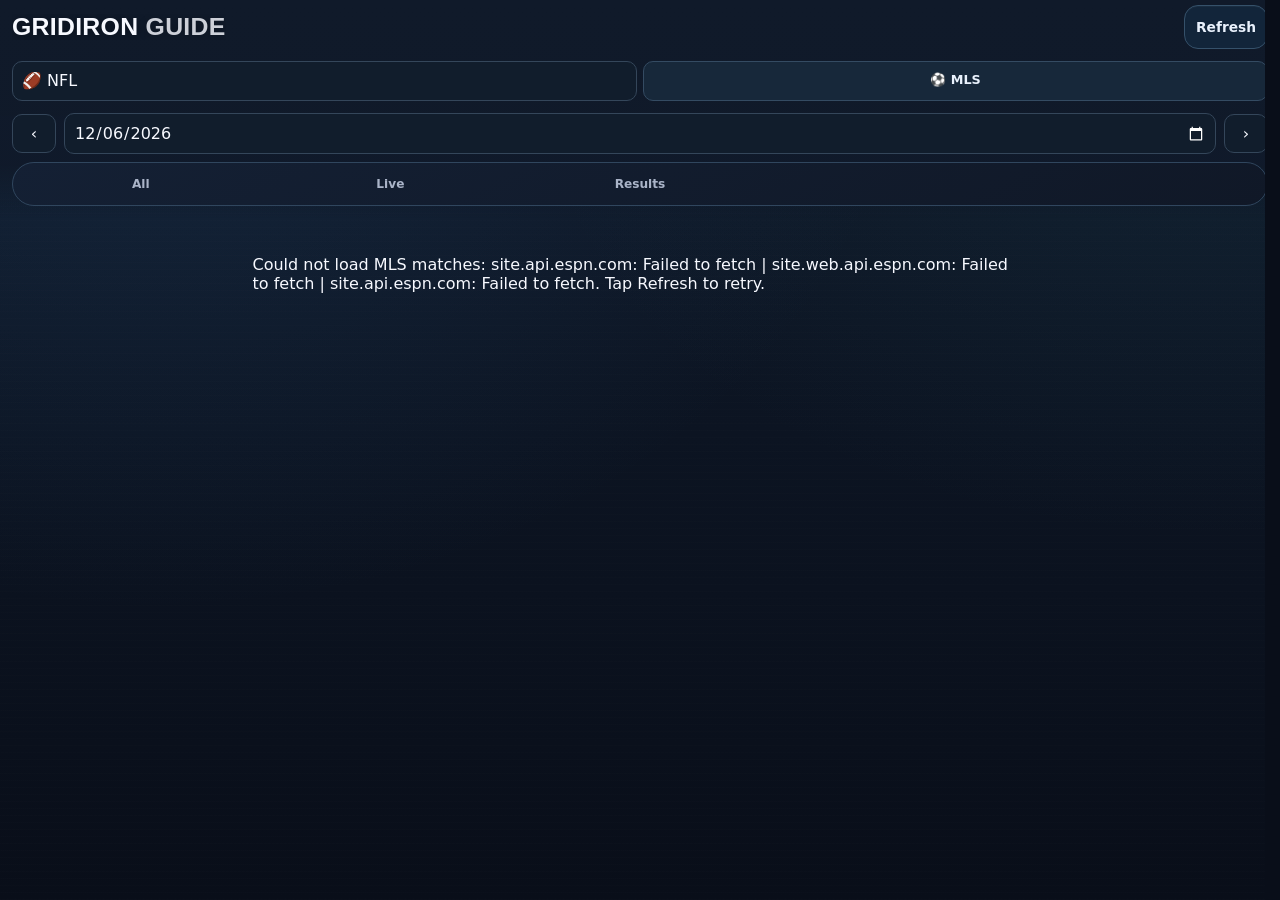
==== commit c99a6f81: "Bust cached soccer preview scripts" ====
--- a/soccer.html
+++ b/soccer.html
@@ -1 +1 @@
-<!doctype html><html lang="en"><head><meta charset="utf-8"><meta name="viewport" content="width=device-width,initial-scale=1"><title>Gridiron Guide Soccer</title><link rel="stylesheet" href="./css/app.css"><link rel="stylesheet" href="./css/soccer.css"></head><body><div class="wrap gg-soccer"><header class="app-header"><div class="title-row"><h1 class="brand-wordmark"><span class="brand-gridiron">GRIDIRON</span><span class="brand-guide"> GUIDE</span></h1><button class="refresh" id="soccerRefresh">Refresh</button></div><div class="preview-selectors"><a class="soccer-nfl" href="./">🏈 NFL</a><button id="soccerLeague" aria-label="Switch soccer league">⚽ MLS</button></div><div class="soccer-dates"><button id="soccerPrev" aria-label="Previous day">‹</button><input type="date" id="soccerDate" aria-label="Match date"><button id="soccerNext" aria-label="Next day">›</button></div><nav class="preview-filters" aria-label="Match views"><button data-soccer-view="all">All</button><button data-soccer-view="live">Live</button><button data-soccer-view="results">Results</button></nav></header><main id="soccerSchedule" aria-live="polite"></main></div><script src="./js/core/leagues.js"></script><script src="./js/core/games.js"></script><script src="./js/sports/soccer/adapter.js"></script><script src="./js/sports/soccer/preview.js"></script></body></html>+<!doctype html><html lang="en"><head><meta charset="utf-8"><meta name="viewport" content="width=device-width,initial-scale=1"><title>Gridiron Guide Soccer</title><link rel="stylesheet" href="./css/app.css"><link rel="stylesheet" href="./css/soccer.css"></head><body><div class="wrap gg-soccer"><header class="app-header"><div class="title-row"><h1 class="brand-wordmark"><span class="brand-gridiron">GRIDIRON</span><span class="brand-guide"> GUIDE</span></h1><button class="refresh" id="soccerRefresh">Refresh</button></div><div class="preview-selectors"><a class="soccer-nfl" href="./">🏈 NFL</a><button id="soccerLeague" aria-label="Switch soccer league">⚽ MLS</button></div><div class="soccer-dates"><button id="soccerPrev" aria-label="Previous day">‹</button><input type="date" id="soccerDate" aria-label="Match date"><button id="soccerNext" aria-label="Next day">›</button></div><nav class="preview-filters" aria-label="Match views"><button data-soccer-view="all">All</button><button data-soccer-view="live">Live</button><button data-soccer-view="results">Results</button></nav></header><main id="soccerSchedule" aria-live="polite"></main></div><script src="./js/core/leagues.js"></script><script src="./js/core/games.js"></script><script src="./js/sports/soccer/adapter.js?v=2"></script><script src="./js/sports/soccer/preview.js?v=2"></script></body></html>
--- a/css/soccer.css
+++ b/css/soccer.css
@@ -0,0 +1 @@
+.gg-soccer .soccer-dates{display:flex;align-items:center;gap:8px;margin:8px 0}.gg-soccer .soccer-dates button,.gg-soccer .soccer-dates input,.gg-soccer .soccer-nfl{background:#111d2c;border:1px solid #34465a;border-radius:10px;color:inherit;padding:9px;text-decoration:none;font:inherit}.gg-soccer .soccer-dates input{flex:1;min-width:0;color-scheme:dark}.gg-soccer .soccer-dates button{min-width:44px}.gg-soccer #soccerSchedule{display:grid;gap:12px;padding-top:10px}.gg-soccer .soccer-teams{display:grid;grid-template-columns:1fr auto 1fr;align-items:center;gap:8px;text-align:center}.gg-soccer .soccer-team{display:grid;justify-items:center;gap:5px;min-width:0;font-weight:700;font-size:.9rem}.gg-soccer .soccer-team img{width:48px;height:48px;object-fit:contain}.gg-soccer .soccer-score{font-size:1.5rem;font-weight:900;white-space:nowrap}.gg-soccer .soccer-meta{display:flex;justify-content:space-between;gap:8px;margin-bottom:12px;font-size:.8rem}.gg-soccer .soccer-watch{display:flex;flex-wrap:wrap;gap:8px;margin-top:12px}.gg-soccer .soccer-watch a{color:inherit;border:1px solid #456374;border-radius:9px;padding:8px;text-decoration:none}.gg-soccer .soccer-empty{text-align:center;padding:24px;color:var(--muted)}.gg-soccer [data-soccer-view][aria-pressed=true]{border-color:#6affb7;color:#b8ffdc}
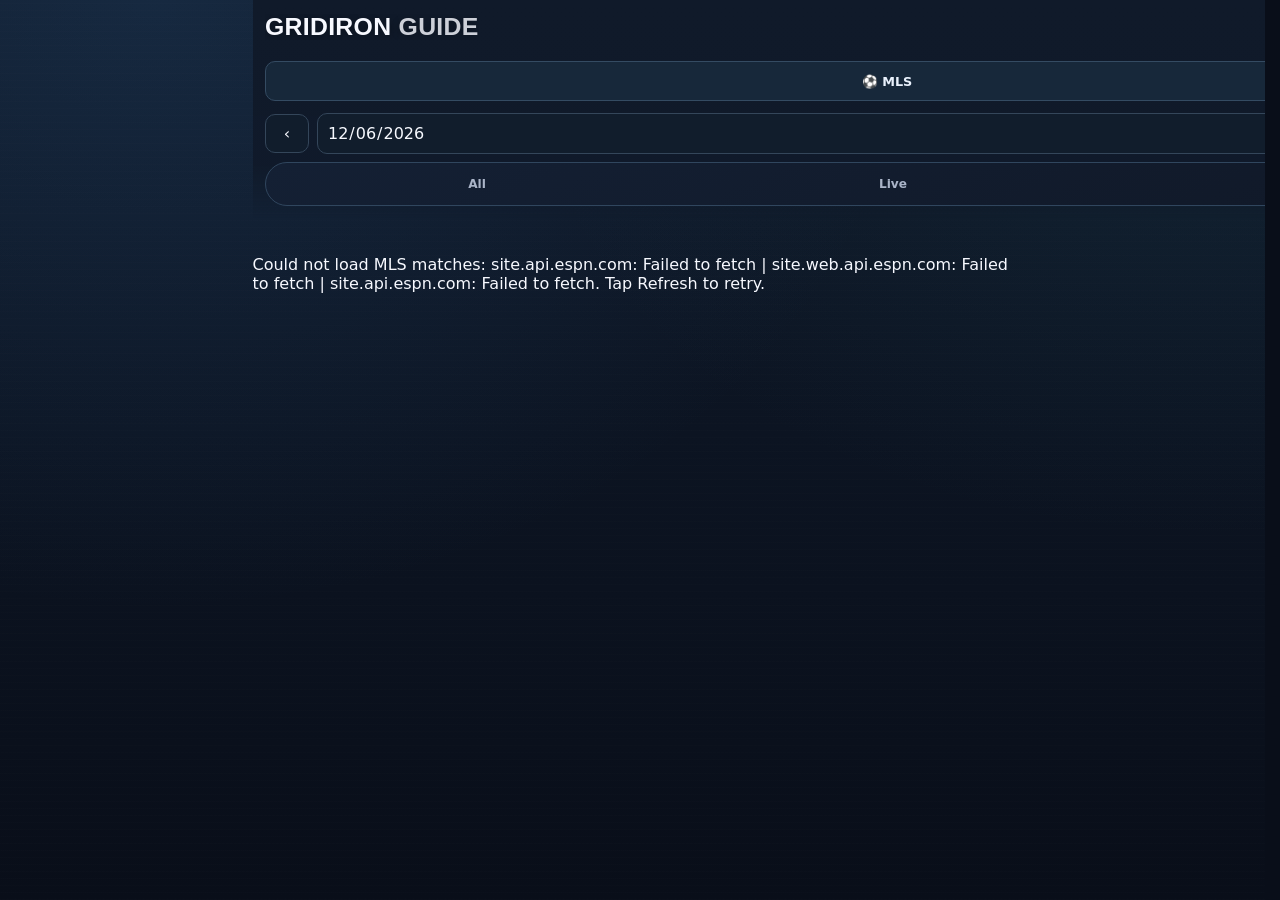
==== commit ad2ec47d: "Connect NFL and soccer through shared league selector and compact layout" ====
--- a/soccer.html
+++ b/soccer.html
@@ -1 +1 @@
-<!doctype html><html lang="en"><head><meta charset="utf-8"><meta name="viewport" content="width=device-width,initial-scale=1"><title>Gridiron Guide Soccer</title><link rel="stylesheet" href="./css/app.css"><link rel="stylesheet" href="./css/soccer.css"></head><body><div class="wrap gg-soccer"><header class="app-header"><div class="title-row"><h1 class="brand-wordmark"><span class="brand-gridiron">GRIDIRON</span><span class="brand-guide"> GUIDE</span></h1><button class="refresh" id="soccerRefresh">Refresh</button></div><div class="preview-selectors"><a class="soccer-nfl" href="./">🏈 NFL</a><button id="soccerLeague" aria-label="Switch soccer league">⚽ MLS</button></div><div class="soccer-dates"><button id="soccerPrev" aria-label="Previous day">‹</button><input type="date" id="soccerDate" aria-label="Match date"><button id="soccerNext" aria-label="Next day">›</button></div><nav class="preview-filters" aria-label="Match views"><button data-soccer-view="all">All</button><button data-soccer-view="live">Live</button><button data-soccer-view="results">Results</button></nav></header><main id="soccerSchedule" aria-live="polite"></main></div><script src="./js/core/leagues.js"></script><script src="./js/core/games.js"></script><script src="./js/sports/soccer/adapter.js?v=2"></script><script src="./js/sports/soccer/preview.js?v=2"></script></body></html>+<!doctype html><html lang="en"><head><meta charset="utf-8"><meta name="viewport" content="width=device-width,initial-scale=1"><title>Gridiron Guide Soccer</title><link rel="stylesheet" href="./css/app.css"><link rel="stylesheet" href="./css/soccer.css?v=3"></head><body><div class="wrap gg-soccer"><header class="app-header"><div class="title-row"><h1 class="brand-wordmark"><span class="brand-gridiron">GRIDIRON</span><span class="brand-guide"> GUIDE</span></h1><button class="refresh" id="soccerRefresh">Refresh</button></div><div class="preview-selectors"><select class="gg-sport-select" aria-label="Sport and league" onchange="location.href=this.value"><option value="./" >🏈 NFL</option><option value="./soccer.html?league=mls" selected>⚽ MLS</option><option value="./soccer.html?league=epl" >⚽ Premier League</option></select></div><div class="soccer-dates"><button id="soccerPrev" aria-label="Previous day">‹</button><input type="date" id="soccerDate" aria-label="Match date"><button id="soccerNext" aria-label="Next day">›</button></div><nav class="preview-filters" aria-label="Match views"><button data-soccer-view="all">All</button><button data-soccer-view="live">Live</button><button data-soccer-view="results">Results</button></nav></header><main id="soccerSchedule" aria-live="polite"></main></div><script src="./js/core/leagues.js"></script><script src="./js/core/games.js"></script><script src="./js/sports/soccer/adapter.js?v=2"></script><script src="./js/sports/soccer/preview.js?v=3"></script></body></html>
--- a/css/soccer.css
+++ b/css/soccer.css
@@ -1 +1,2 @@
-.gg-soccer .soccer-dates{display:flex;align-items:center;gap:8px;margin:8px 0}.gg-soccer .soccer-dates button,.gg-soccer .soccer-dates input,.gg-soccer .soccer-nfl{background:#111d2c;border:1px solid #34465a;border-radius:10px;color:inherit;padding:9px;text-decoration:none;font:inherit}.gg-soccer .soccer-dates input{flex:1;min-width:0;color-scheme:dark}.gg-soccer .soccer-dates button{min-width:44px}.gg-soccer #soccerSchedule{display:grid;gap:12px;padding-top:10px}.gg-soccer .soccer-teams{display:grid;grid-template-columns:1fr auto 1fr;align-items:center;gap:8px;text-align:center}.gg-soccer .soccer-team{display:grid;justify-items:center;gap:5px;min-width:0;font-weight:700;font-size:.9rem}.gg-soccer .soccer-team img{width:48px;height:48px;object-fit:contain}.gg-soccer .soccer-score{font-size:1.5rem;font-weight:900;white-space:nowrap}.gg-soccer .soccer-meta{display:flex;justify-content:space-between;gap:8px;margin-bottom:12px;font-size:.8rem}.gg-soccer .soccer-watch{display:flex;flex-wrap:wrap;gap:8px;margin-top:12px}.gg-soccer .soccer-watch a{color:inherit;border:1px solid #456374;border-radius:9px;padding:8px;text-decoration:none}.gg-soccer .soccer-empty{text-align:center;padding:24px;color:var(--muted)}.gg-soccer [data-soccer-view][aria-pressed=true]{border-color:#6affb7;color:#b8ffdc}+.gg-soccer .soccer-dates{display:flex;align-items:center;gap:8px;margin:8px 0}.gg-soccer .soccer-dates button,.gg-soccer .soccer-dates input,.gg-soccer .soccer-nfl{background:#111d2c;border:1px solid #34465a;border-radius:10px;color:inherit;padding:9px;text-decoration:none;font:inherit}.gg-soccer .soccer-dates input{flex:1;min-width:0;color-scheme:dark}.gg-soccer .soccer-dates button{min-width:44px}.gg-soccer #soccerSchedule{display:grid;gap:12px;padding-top:10px}.gg-soccer .soccer-teams{display:grid;grid-template-columns:1fr auto 1fr;align-items:center;gap:8px;text-align:center}.gg-soccer .soccer-team{display:grid;justify-items:center;gap:5px;min-width:0;font-weight:700;font-size:.9rem}.gg-soccer .soccer-team img{width:48px;height:48px;object-fit:contain}.gg-soccer .soccer-score{font-size:1.5rem;font-weight:900;white-space:nowrap}.gg-soccer .soccer-meta{display:flex;justify-content:space-between;gap:8px;margin-bottom:12px;font-size:.8rem}.gg-soccer .soccer-watch{display:flex;flex-wrap:wrap;gap:8px;margin-top:12px}.gg-soccer .soccer-watch a{color:inherit;border:1px solid #456374;border-radius:9px;padding:8px;text-decoration:none}.gg-soccer .soccer-empty{text-align:center;padding:24px;color:var(--muted)}.gg-soccer [data-soccer-view][aria-pressed=true]{border-color:#6affb7;color:#b8ffdc}
+.gg-sport-select{min-width:0;width:100%;max-width:100%;font:inherit;font-weight:800;color:inherit;background:#172638;border:1px solid #34465a;border-radius:10px;padding:9px 12px;color-scheme:dark}.gg-soccer{max-width:760px;margin-inline:auto;width:100%;box-sizing:border-box}.gg-soccer .app-header{width:100%!important;max-width:100%!important;left:auto!important;right:auto!important;box-sizing:border-box}.gg-soccer .preview-selectors,.gg-soccer .preview-filters,.gg-soccer .soccer-dates{width:100%;max-width:100%;box-sizing:border-box}.gg-soccer .preview-selectors{display:block}.gg-soccer .soccer-dates input{width:0;flex:1 1 0}.gg-soccer .preview-filters{display:flex}.gg-soccer .preview-filters button{flex:1;min-width:0}.gg-soccer #soccerSchedule{width:100%;max-width:100%;box-sizing:border-box}.gg-soccer .game-card{width:100%;max-width:100%;box-sizing:border-box;margin:0}.gg-soccer .soccer-watch.media-actions a{display:flex;align-items:center;justify-content:center;gap:8px;flex:1 1 auto;background:#172638;font-weight:800}.soccer-network-pill{background:#26394d;border-radius:6px;padding:3px 8px;font-size:.8rem}.gg-soccer .soccer-team img{width:40px;height:40px}.gg-soccer .soccer-meta{margin-bottom:6px}
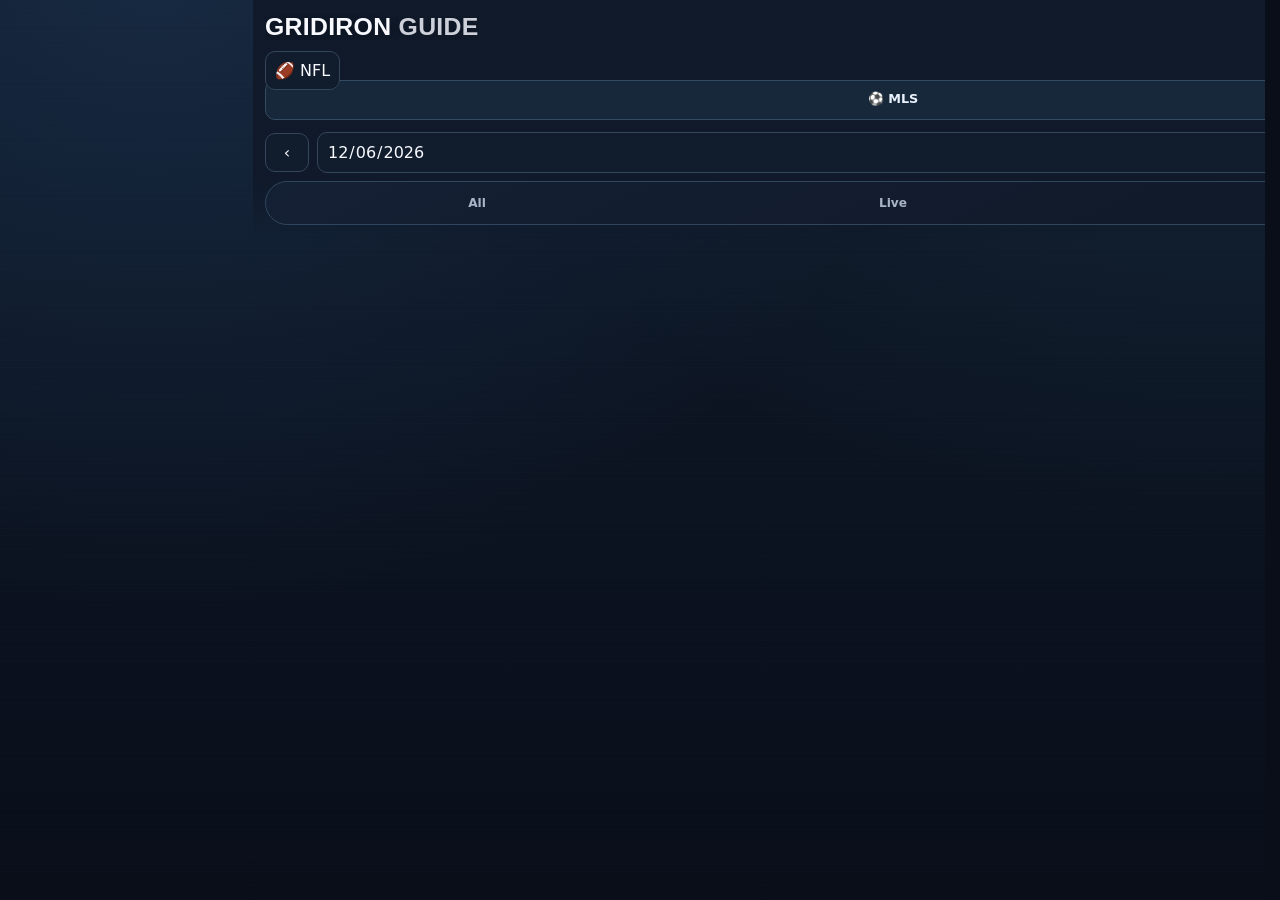
==== commit b9637ca8: "Restore validated pre-integration interface: soccer.html" ====
--- a/soccer.html
+++ b/soccer.html
@@ -1 +1 @@
-<!doctype html><html lang="en"><head><meta charset="utf-8"><meta name="viewport" content="width=device-width,initial-scale=1"><title>Gridiron Guide Soccer</title><link rel="stylesheet" href="./css/app.css"><link rel="stylesheet" href="./css/soccer.css?v=3"></head><body><div class="wrap gg-soccer"><header class="app-header"><div class="title-row"><h1 class="brand-wordmark"><span class="brand-gridiron">GRIDIRON</span><span class="brand-guide"> GUIDE</span></h1><button class="refresh" id="soccerRefresh">Refresh</button></div><div class="preview-selectors"><select class="gg-sport-select" aria-label="Sport and league" onchange="location.href=this.value"><option value="./" >🏈 NFL</option><option value="./soccer.html?league=mls" selected>⚽ MLS</option><option value="./soccer.html?league=epl" >⚽ Premier League</option></select></div><div class="soccer-dates"><button id="soccerPrev" aria-label="Previous day">‹</button><input type="date" id="soccerDate" aria-label="Match date"><button id="soccerNext" aria-label="Next day">›</button></div><nav class="preview-filters" aria-label="Match views"><button data-soccer-view="all">All</button><button data-soccer-view="live">Live</button><button data-soccer-view="results">Results</button></nav></header><main id="soccerSchedule" aria-live="polite"></main></div><script src="./js/core/leagues.js"></script><script src="./js/core/games.js"></script><script src="./js/sports/soccer/adapter.js?v=2"></script><script src="./js/sports/soccer/preview.js?v=3"></script></body></html>+<!doctype html><html lang="en"><head><meta charset="utf-8"><meta name="viewport" content="width=device-width,initial-scale=1"><title>Gridiron Guide Soccer</title><link rel="stylesheet" href="./css/app.css"><link rel="stylesheet" href="./css/soccer.css"></head><body><div class="wrap gg-soccer"><header class="app-header"><div class="title-row"><h1 class="brand-wordmark"><span class="brand-gridiron">GRIDIRON</span><span class="brand-guide"> GUIDE</span></h1><button class="refresh" id="soccerRefresh">Refresh</button></div><div class="preview-selectors"><a class="soccer-nfl" href="./">🏈 NFL</a><button id="soccerLeague" aria-label="Switch soccer league">⚽ MLS</button></div><div class="soccer-dates"><button id="soccerPrev" aria-label="Previous day">‹</button><input type="date" id="soccerDate" aria-label="Match date"><button id="soccerNext" aria-label="Next day">›</button></div><nav class="preview-filters" aria-label="Match views"><button data-soccer-view="all">All</button><button data-soccer-view="live">Live</button><button data-soccer-view="results">Results</button></nav></header><main id="soccerSchedule" aria-live="polite"></main></div><script src="./js/core/leagues.js"></script><script src="./js/core/games.js"></script><script src="./js/sports/soccer/adapter.js?v=2"></script><script src="./js/sports/soccer/preview.js?v=2"></script></body></html>
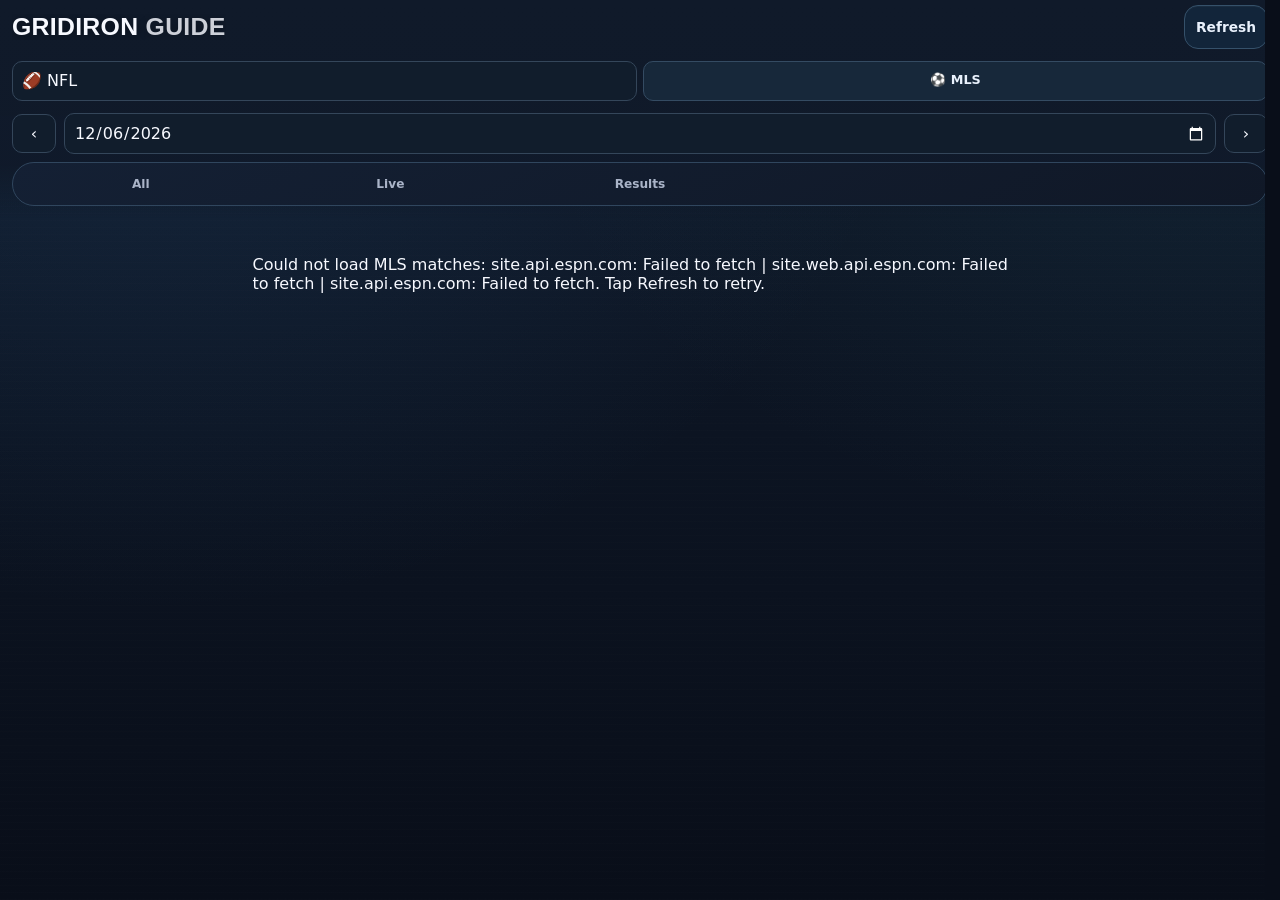
==== commit 93dac0fb: "Enable league selection using existing selector styling" ====
--- a/soccer.html
+++ b/soccer.html
@@ -1 +1 @@
-<!doctype html><html lang="en"><head><meta charset="utf-8"><meta name="viewport" content="width=device-width,initial-scale=1"><title>Gridiron Guide Soccer</title><link rel="stylesheet" href="./css/app.css"><link rel="stylesheet" href="./css/soccer.css"></head><body><div class="wrap gg-soccer"><header class="app-header"><div class="title-row"><h1 class="brand-wordmark"><span class="brand-gridiron">GRIDIRON</span><span class="brand-guide"> GUIDE</span></h1><button class="refresh" id="soccerRefresh">Refresh</button></div><div class="preview-selectors"><a class="soccer-nfl" href="./">🏈 NFL</a><button id="soccerLeague" aria-label="Switch soccer league">⚽ MLS</button></div><div class="soccer-dates"><button id="soccerPrev" aria-label="Previous day">‹</button><input type="date" id="soccerDate" aria-label="Match date"><button id="soccerNext" aria-label="Next day">›</button></div><nav class="preview-filters" aria-label="Match views"><button data-soccer-view="all">All</button><button data-soccer-view="live">Live</button><button data-soccer-view="results">Results</button></nav></header><main id="soccerSchedule" aria-live="polite"></main></div><script src="./js/core/leagues.js"></script><script src="./js/core/games.js"></script><script src="./js/sports/soccer/adapter.js?v=2"></script><script src="./js/sports/soccer/preview.js?v=2"></script></body></html>+<!doctype html><html lang="en"><head><meta charset="utf-8"><meta name="viewport" content="width=device-width,initial-scale=1"><title>Gridiron Guide Soccer</title><link rel="stylesheet" href="./css/app.css"><link rel="stylesheet" href="./css/soccer.css"></head><body><div class="wrap gg-soccer"><header class="app-header"><div class="title-row"><h1 class="brand-wordmark"><span class="brand-gridiron">GRIDIRON</span><span class="brand-guide"> GUIDE</span></h1><button class="refresh" id="soccerRefresh">Refresh</button></div><div class="preview-selectors"><a class="soccer-nfl" href="./">🏈 NFL</a><button id="soccerLeague" aria-label="Switch soccer league">⚽ MLS</button></div><div class="soccer-dates"><button id="soccerPrev" aria-label="Previous day">‹</button><input type="date" id="soccerDate" aria-label="Match date"><button id="soccerNext" aria-label="Next day">›</button></div><nav class="preview-filters" aria-label="Match views"><button data-soccer-view="all">All</button><button data-soccer-view="live">Live</button><button data-soccer-view="results">Results</button></nav></header><main id="soccerSchedule" aria-live="polite"></main></div><script src="./js/core/leagues.js"></script><script src="./js/core/games.js"></script><script src="./js/sports/soccer/adapter.js?v=2"></script><script src="./js/sports/soccer/preview.js?v=5"></script></body></html>
--- a/css/soccer.css
+++ b/css/soccer.css
@@ -1,2 +1 @@
-.gg-soccer .soccer-dates{display:flex;align-items:center;gap:8px;margin:8px 0}.gg-soccer .soccer-dates button,.gg-soccer .soccer-dates input,.gg-soccer .soccer-nfl{background:#111d2c;border:1px solid #34465a;border-radius:10px;color:inherit;padding:9px;text-decoration:none;font:inherit}.gg-soccer .soccer-dates input{flex:1;min-width:0;color-scheme:dark}.gg-soccer .soccer-dates button{min-width:44px}.gg-soccer #soccerSchedule{display:grid;gap:12px;padding-top:10px}.gg-soccer .soccer-teams{display:grid;grid-template-columns:1fr auto 1fr;align-items:center;gap:8px;text-align:center}.gg-soccer .soccer-team{display:grid;justify-items:center;gap:5px;min-width:0;font-weight:700;font-size:.9rem}.gg-soccer .soccer-team img{width:48px;height:48px;object-fit:contain}.gg-soccer .soccer-score{font-size:1.5rem;font-weight:900;white-space:nowrap}.gg-soccer .soccer-meta{display:flex;justify-content:space-between;gap:8px;margin-bottom:12px;font-size:.8rem}.gg-soccer .soccer-watch{display:flex;flex-wrap:wrap;gap:8px;margin-top:12px}.gg-soccer .soccer-watch a{color:inherit;border:1px solid #456374;border-radius:9px;padding:8px;text-decoration:none}.gg-soccer .soccer-empty{text-align:center;padding:24px;color:var(--muted)}.gg-soccer [data-soccer-view][aria-pressed=true]{border-color:#6affb7;color:#b8ffdc}
-.gg-sport-select{min-width:0;width:100%;max-width:100%;font:inherit;font-weight:800;color:inherit;background:#172638;border:1px solid #34465a;border-radius:10px;padding:9px 12px;color-scheme:dark}.gg-soccer{max-width:760px;margin-inline:auto;width:100%;box-sizing:border-box}.gg-soccer .app-header{width:100%!important;max-width:100%!important;left:auto!important;right:auto!important;box-sizing:border-box}.gg-soccer .preview-selectors,.gg-soccer .preview-filters,.gg-soccer .soccer-dates{width:100%;max-width:100%;box-sizing:border-box}.gg-soccer .preview-selectors{display:block}.gg-soccer .soccer-dates input{width:0;flex:1 1 0}.gg-soccer .preview-filters{display:flex}.gg-soccer .preview-filters button{flex:1;min-width:0}.gg-soccer #soccerSchedule{width:100%;max-width:100%;box-sizing:border-box}.gg-soccer .game-card{width:100%;max-width:100%;box-sizing:border-box;margin:0}.gg-soccer .soccer-watch.media-actions a{display:flex;align-items:center;justify-content:center;gap:8px;flex:1 1 auto;background:#172638;font-weight:800}.soccer-network-pill{background:#26394d;border-radius:6px;padding:3px 8px;font-size:.8rem}.gg-soccer .soccer-team img{width:40px;height:40px}.gg-soccer .soccer-meta{margin-bottom:6px}
+.gg-soccer .soccer-dates{display:flex;align-items:center;gap:8px;margin:8px 0}.gg-soccer .soccer-dates button,.gg-soccer .soccer-dates input,.gg-soccer .soccer-nfl{background:#111d2c;border:1px solid #34465a;border-radius:10px;color:inherit;padding:9px;text-decoration:none;font:inherit}.gg-soccer .soccer-dates input{flex:1;min-width:0;color-scheme:dark}.gg-soccer .soccer-dates button{min-width:44px}.gg-soccer #soccerSchedule{display:grid;gap:12px;padding-top:10px}.gg-soccer .soccer-teams{display:grid;grid-template-columns:1fr auto 1fr;align-items:center;gap:8px;text-align:center}.gg-soccer .soccer-team{display:grid;justify-items:center;gap:5px;min-width:0;font-weight:700;font-size:.9rem}.gg-soccer .soccer-team img{width:48px;height:48px;object-fit:contain}.gg-soccer .soccer-score{font-size:1.5rem;font-weight:900;white-space:nowrap}.gg-soccer .soccer-meta{display:flex;justify-content:space-between;gap:8px;margin-bottom:12px;font-size:.8rem}.gg-soccer .soccer-watch{display:flex;flex-wrap:wrap;gap:8px;margin-top:12px}.gg-soccer .soccer-watch a{color:inherit;border:1px solid #456374;border-radius:9px;padding:8px;text-decoration:none}.gg-soccer .soccer-empty{text-align:center;padding:24px;color:var(--muted)}.gg-soccer [data-soccer-view][aria-pressed=true]{border-color:#6affb7;color:#b8ffdc}
